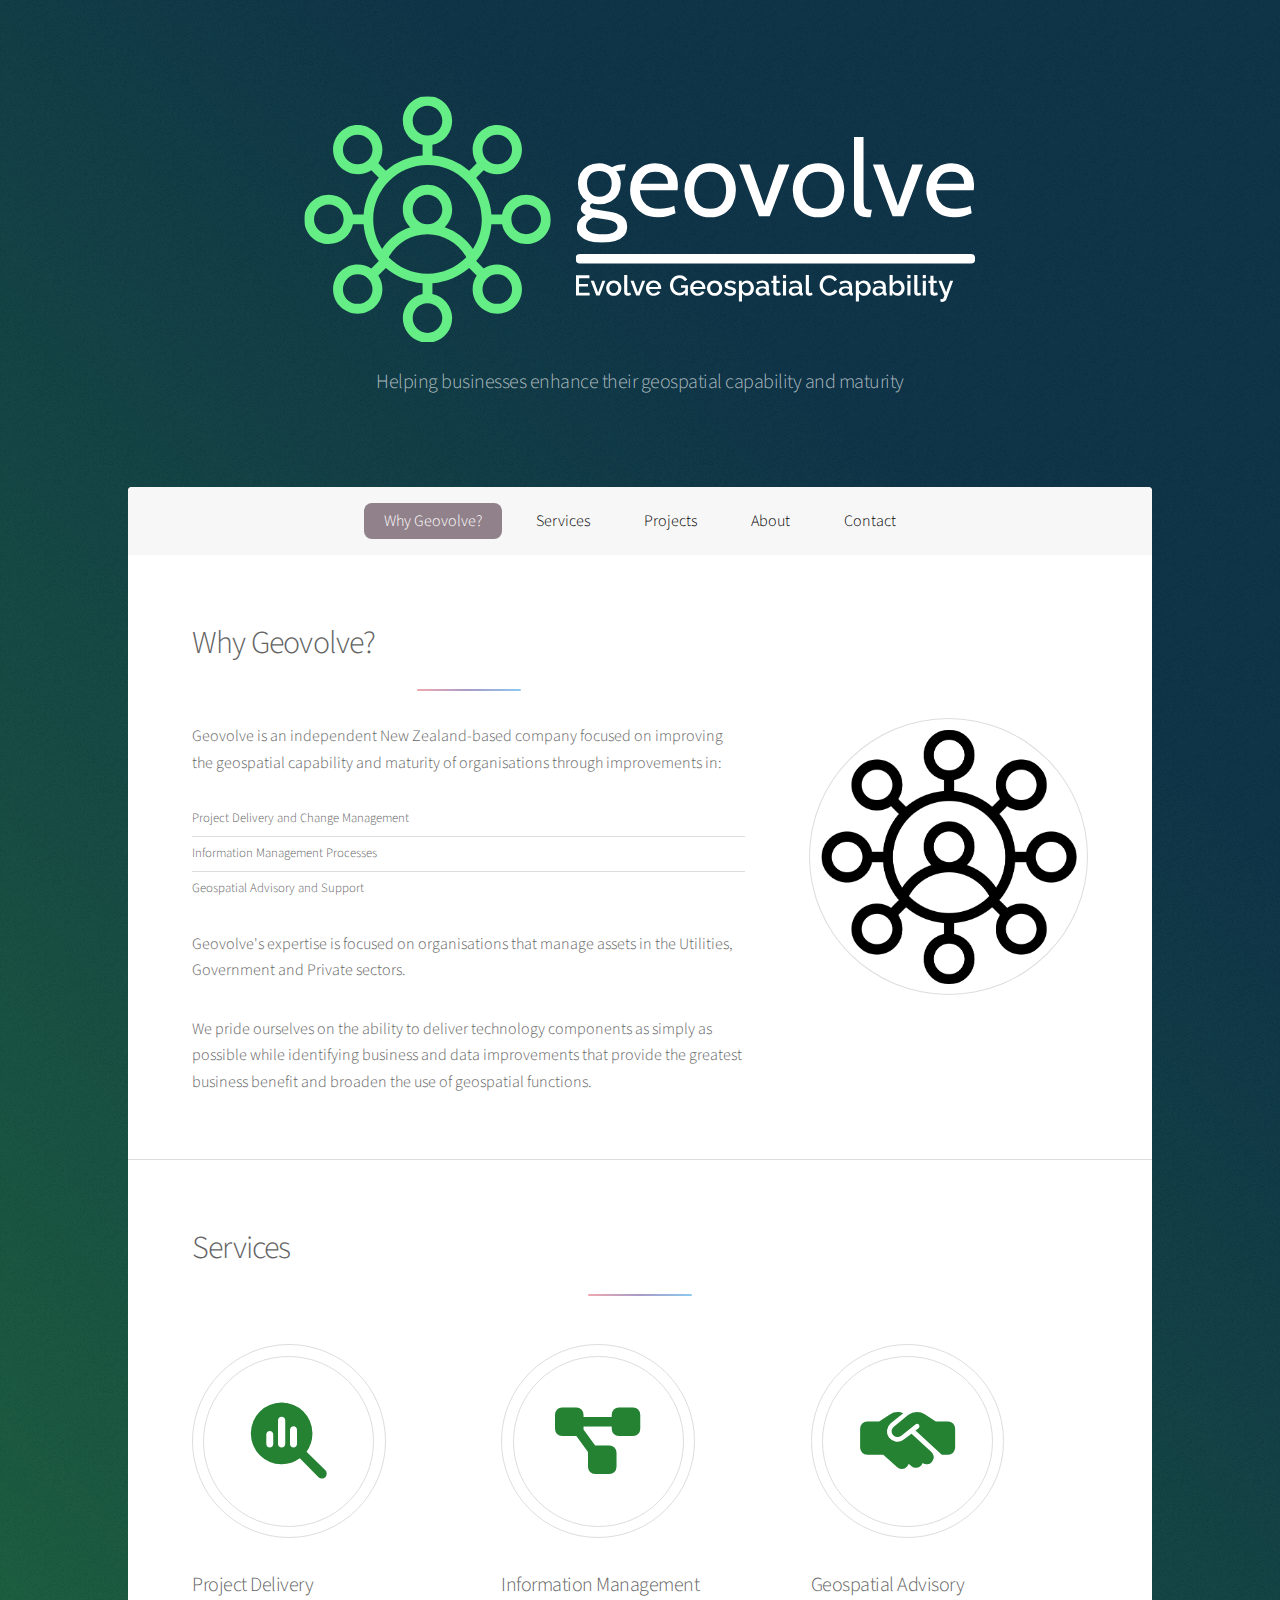
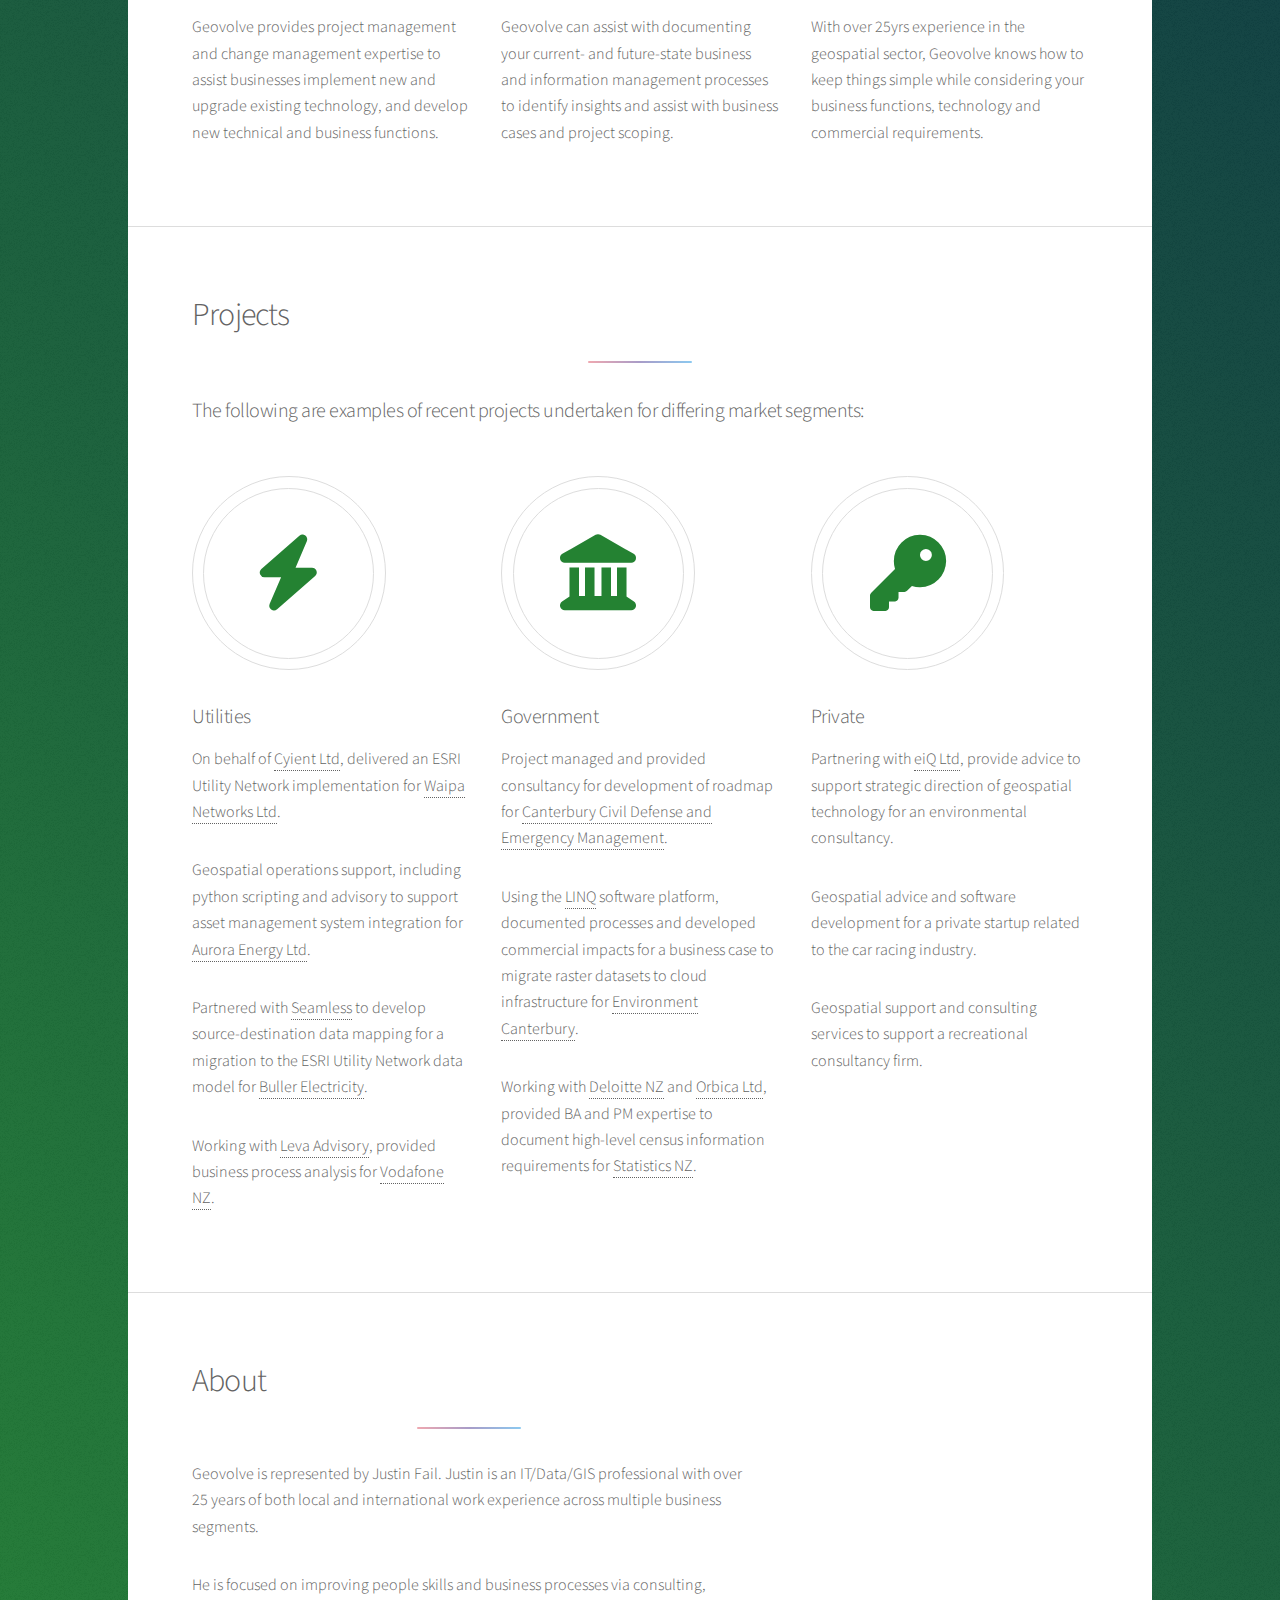
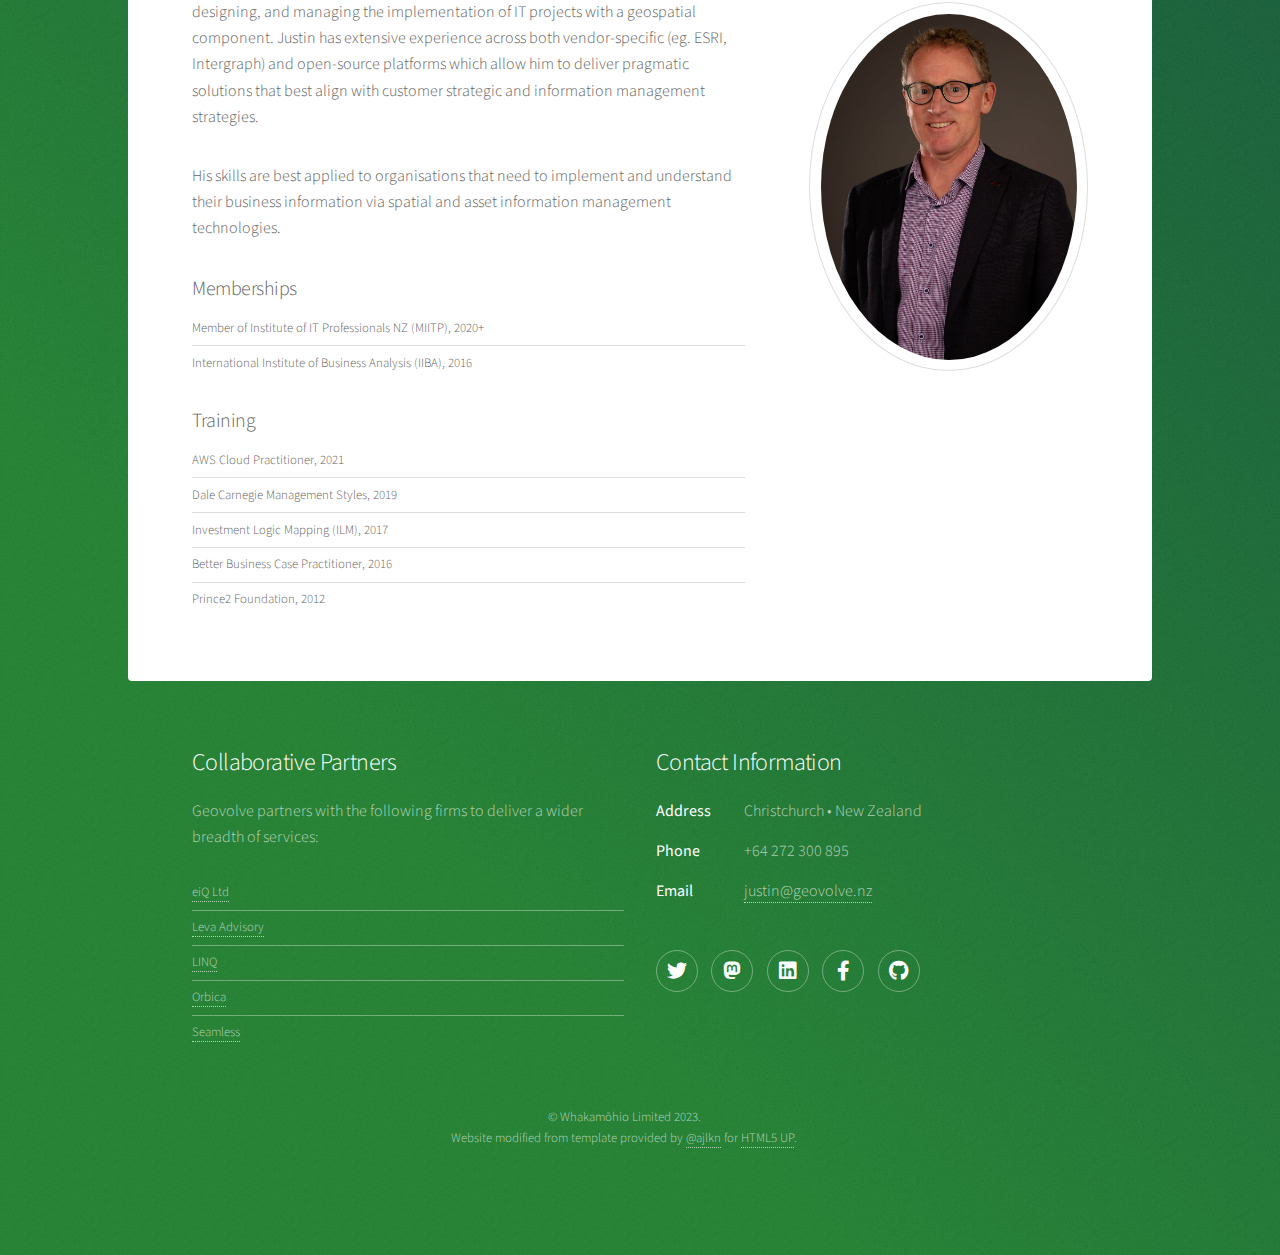
==== index.html @ 41e28480 "Renamed Business Proces to Information Management" ====
<!DOCTYPE HTML>
<!--
	Stellar by HTML5 UP
	html5up.net | @ajlkn
	Free for personal and commercial use under the CCA 3.0 license (html5up.net/license)
-->
<html lang="en-NZ">
	<head>
		<!-- Google tag (gtag.js) -->
		<script async src="https://www.googletagmanager.com/gtag/js?id=G-57KMWZH08R"></script>
		<script>
			window.dataLayer = window.dataLayer || [];
			function gtag(){dataLayer.push(arguments);}
			gtag('js', new Date());

			gtag('config', 'G-57KMWZH08R');
		</script>
		<title>Geovolve NZ: Helping businesses enhance geospatial capability</title>
		<meta charset="utf-8" />
		<!--<meta name="viewport" content="width=device-width, initial-scale=1, user-scalable=no" />-->
		<meta name="viewport" content="width=device-width, initial-scale=1" />
		<meta name="description" content="Helping businesses enhance their geospatial capability across Asia Pacific" />
		<meta name='robots' content='index, follow, max-image-preview:large, max-snippet:-1, max-video-preview:-1' />
		<link rel="canonical" href="https://geovolve.nz/" />
		<link rel="stylesheet" href="/assets/css/main.css" />
		<link rel="icon" sizes="32x32" href="/images/favicon.ico">
		<link rel="icon" type="image/png" sizes="32x32" href="/images/favicon-32x32.png">
		<link rel="icon" type="image/png" sizes="16x16" href="/images/favicon-16x16.png">
		<link rel="apple-touch-icon" sizes="120x120" href="/images/apple-touch-icon.png">
		<link rel="manifest" href="/images/site.webmanifest">
		<link rel="mask-icon" href="/images/safari-pinned-tab.svg" color="#5bbad5">
		<link rel="shortcut icon" href="/images/favicon.ico">
		<meta name="msapplication-TileColor" content="#da532c">
		<meta name="msapplication-config" content="images/browserconfig.xml">
		<meta name="theme-color" content="#ffffff">
		<noscript><link rel="stylesheet" href="/assets/css/noscript.css" /></noscript>
	</head>
	<body class="is-preload">

		<!-- Wrapper -->
			<div id="wrapper">

				<!-- Header -->
					<header id="header" class="alt">
						<span class="logo"><img src="images/geovolve-low-resolution-logo-color-on-transparent-background.svg" alt="Geovolve full Logo" /></span>
						<!--<h1>Geovolve</h1>
						<p>Evolve geospatial capability<br />
						built by <a href="https://twitter.com/ajlkn">@ajlkn</a> for <a href="https://html5up.net">HTML5 UP</a>.</p>
						-->
						<p>Helping businesses enhance their geospatial capability and maturity</p>
					</header>

				<!-- Nav -->
					<nav id="nav">
						<ul>
							<li><a href="#why" class="active">Why Geovolve?</a></li>
							<li><a href="#what">Services</a></li>
							<li><a href="#work">Projects</a></li>
							<li><a href="#about">About</a></li>
							<li><a href="#footer">Contact</a></li>
						</ul>
					</nav>

				<!-- Main -->
					<div id="main">

						<!-- Introduction -->
							<section id="why" class="main special">
								<div class="spotlight">
									<div class="content">
										<header class="major">
											<h2>Why Geovolve?</h2>
										</header>
										<p>Geovolve is an independent New Zealand-based company focused on improving the geospatial capability and maturity of organisations through improvements in:</p>
										<ul class="alt">
											<li>Project Delivery and Change Management</li>
											<li>Information Management Processes</li>
											<li>Geospatial Advisory and Support</li>
										</ul>
										<p>Geovolve's expertise is focused on organisations that manage assets in the Utilities, Government and Private sectors.</p>
										<p>We pride ourselves on the ability to deliver technology components as simply as possible while identifying business and data improvements that provide the greatest business benefit and broaden the use of geospatial functions.</p>
										<!--<ul class="actions">
											<li><a href="/generic.html" class="button">Learn More</a></li>
										</ul>-->
									</div>
									<span class="image"><img src="images/geovolve-high-resolution-logo-black-on-white-background-logo-only.png" alt="Geovolve logo image" /></span>
								</div>
							</section>

						<!-- Services -->
							<section id="what" class="main special">
								<header class="major">
									<h2>Services</h2>
								</header>
								<ul class="features">
									<li>
										<span class="icon solid major style6 fa-magnifying-glass-chart"></span>
										<h3>Project Delivery</h3>
										<p>Geovolve provides project management and change management expertise to assist businesses implement new and upgrade existing technology, and develop new technical and business functions.</p>
									</li>
									<li>
										<span class="icon solid major style6 fa-diagram-project"></span>
										<h3>Information Management</h3>
										<p>Geovolve can assist with documenting your current- and future-state business and information management processes to identify insights and assist with business cases and project scoping.</p>
									</li>
									<li>
										<span class="icon solid major style6 fa-handshake-simple"></span>
										<h3>Geospatial Advisory</h3>
										<p>With over 25yrs experience in the geospatial sector, Geovolve knows how to keep things simple while considering your business functions, technology and commercial requirements.</p>
									</li>
								</ul>
								<!--<footer class="major">
									<ul class="actions special">
										<li><a href="/generic.html" class="button">Learn More</a></li>
									</ul>
								</footer>-->
							</section>

						<!-- Projects -->
							<section id="work" class="main special">
								<header class="major">
									<h2>Projects</h2>
									<p>The following are examples of recent projects undertaken for differing market segments:</p>
								</header>
								<ul class="features">
									<li>
										<span class="icon solid major style6 fa-bolt"></span>
										<h3>Utilities</h3>
										<p>On behalf of <a href="https://www.cyient.com/">Cyient Ltd</a>, delivered an ESRI Utility Network implementation for <a href="https://waipanetworks.co.nz/">Waipa Networks Ltd</a>.</p>
										<p>Geospatial operations support, including python scripting and advisory to support asset management system integration for <a href="https://auroraenergy.co.nz/">Aurora Energy Ltd</a>.</p>
										<p>Partnered with <a href="https://www.seamlessdata.co.nz/">Seamless</a> to develop source-destination data mapping for a migration to the ESRI Utility Network data model for <a href="https://bullerelectricity.co.nz/">Buller Electricity</a>.</p>
										<p>Working with <a href="https://leva-advisory.co.nz/">Leva Advisory</a>, provided business process analysis for <a href="https://www.vodafone.co.nz/">Vodafone NZ</a>.</p>
									</li>
									<li>
										<span class="icon solid major style6 fa-landmark"></span>
										<h3>Government</h3>
										<p>Project managed and provided consultancy for development of roadmap for <a href="https://www.cdemcanterbury.govt.nz/">Canterbury Civil Defense and Emergency Management</a>.</p>
										<p>Using the <a href="https://www.linq.it/">LINQ</a> software platform, documented processes and developed commercial impacts for a business case to migrate raster datasets to cloud infrastructure for <a href="https://www.ecan.govt.nz/">Environment Canterbury</a>.</p>
										<p>Working with <a href="https://www2.deloitte.com/nz/en.html">Deloitte NZ</a> and <a href="https://orbica.world/">Orbica Ltd</a>, provided BA and PM expertise to document high-level census information requirements for <a href="https://www.stats.govt.nz/">Statistics NZ</a>.</p>
									</li>
									<li>
										<span class="icon solid major style6 fa-key"></span>
										<h3>Private</h3>
										<p>Partnering with <a href="https://www.eiq.co.nz/">eiQ Ltd</a>, provide advice to support strategic direction of geospatial technology for an environmental consultancy.</p>
										<p>Geospatial advice and software development for a private startup related to the car racing industry.</p>
										<p>Geospatial support and consulting services to support a recreational consultancy firm.</p>
									</li>
								</ul>
								<!--<footer class="major">
									<ul class="actions special">
										<li><a href="/generic.html" class="button">Learn More</a></li>
									</ul>
								</footer>-->
							</section>

						<!-- Get Started -->
							<section id="about" class="main special">
								<div class="spotlight">
									<div class="content">
										<header class="major">
											<h2>About</h2>
										</header>
										<p>Geovolve is represented by Justin Fail. Justin is an IT/Data/GIS professional with over 25 years of both local and international work experience across multiple business segments. </p>
										<p>He is focused on improving people skills and business processes via consulting, designing, and managing the implementation of IT projects with a geospatial component. Justin has extensive experience across both vendor-specific (eg. ESRI, Intergraph) and open-source platforms which allow him to deliver pragmatic solutions that best align with customer strategic and information management strategies.</p>
										<p>His skills are best applied to organisations that need to implement and understand their business information via spatial and asset information management technologies.</p>
										<h3>Memberships</h3>
										<ul class="alt">
											<li>Member of Institute of IT Professionals NZ (MIITP), 2020+</li>
											<li>International Institute of Business Analysis (IIBA), 2016</li>
										</ul>
										<h3>Training</h3>
										<ul class="alt">
											<li>AWS Cloud Practitioner, 2021</li>
											<li>Dale Carnegie Management Styles, 2019</li>
											<li>Investment Logic Mapping (ILM), 2017</li>
											<li>Better Business Case Practitioner, 2016</li>
											<li>Prince2 Foundation, 2012</li>
										</ul>
									</div>
									<span class="image"><img src="images/Justin Photo.jpg" alt="Justin Fail Photo" /></span>
								</div>
								<!--<footer class="major">
									<ul class="actions special">
										<li><a href="/generic.html" class="button primary">Get Started</a></li>
										<li><a href="/generic.html" class="button">Learn More</a></li>
									</ul>
								</footer>-->
							</section>

					</div>

				<!-- Footer -->
					<footer id="footer">
						<section>
							<h2>Collaborative Partners</h2>
							<p>Geovolve partners with the following firms to deliver a wider breadth of services:</p>
							<ul class="alt">
								<li><a href="https://www.eiq.co.nz/" target="_blank">eiQ Ltd</a></li>
								<li><a href="https://leva-advisory.co.nz/" target="_blank">Leva Advisory</a></li>
								<li><a href="https://www.linq.it/" target="_blank">LINQ</a></li>
								<li><a href="https://orbica.world/" target="_blank">Orbica</a></li>
								<li><a href="https://www.seamlessdata.co.nz/" target="_blank">Seamless</a></li>
							</ul>
							<!--<ul class="actions">
								<li><a href="generic.html" class="button">Learn More</a></li>
							</ul>-->
						</section>
						<section>
							<h2>Contact Information</h2>	
							<dl class="alt">
								<dt>Address</dt>
								<dd>Christchurch &bull; New Zealand</dd>
								<dt>Phone</dt>
								<dd>+64 272 300 895</dd>
								<dt>Email</dt>
								<dd><a href="mailto:justin@geovolve.nz">justin@geovolve.nz</a></dd>
							</dl>
							<ul class="icons">
								<li><a href="https://twitter.com/GeovolveNZ" class="icon brands fa-twitter alt"><span class="label">Twitter</span></a></li>
								<li><a href="https://mapstodon.space/@GeovolveNZ" class="icon brands fa-mastodon alt"><span class="label">Mastodon</span></a></li>
								<li><a href="https://www.linkedin.com/company/geovolve-nz/" class="icon brands fa-linkedin alt"><span class="label">LinkedIn</span></a></li>
								<li><a href="https://www.facebook.com/geovolvenz" class="icon brands fa-facebook-f alt"><span class="label">Facebook</span></a></li>
								<!--<li><a href="#" class="icon brands fa-instagram alt"><span class="label">Instagram</span></a></li>-->
								<li><a href="https://github.com/GeovolveNZ" class="icon brands fa-github alt"><span class="label">GitHub</span></a></li>
							</ul>
						</section>
						<p class="copyright">&copy; Whakamōhio Limited 2023. <br />Website modified from template provided by <a href="https://twitter.com/ajlkn">@ajlkn</a> for <a href="https://html5up.net">HTML5 UP</a>.</p>
					</footer>

			</div>

		<!-- Scripts -->
			<script src="assets/js/jquery.min.js"></script>
			<script src="assets/js/jquery.scrollex.min.js"></script>
			<script src="assets/js/jquery.scrolly.min.js"></script>
			<script src="assets/js/browser.min.js"></script>
			<script src="assets/js/breakpoints.min.js"></script>
			<script src="assets/js/util.js"></script>
			<script src="assets/js/main.js"></script>

	</body>
</html>
---- assets/css/main.css ----
@import url(fontawesome-all.min.css);
@import 'https://fonts.googleapis.com/css?family=Source+Sans+Pro:300,400';

/*
	Stellar by HTML5 UP
	html5up.net | @ajlkn
	Free for personal and commercial use under the CCA 3.0 license (html5up.net/license)
*/

html, body, div, span, applet, object,
iframe, h1, h2, h3, h4, h5, h6, p, blockquote,
pre, a, abbr, acronym, address, big, cite,
code, del, dfn, em, img, ins, kbd, q, s, samp,
small, strike, strong, sub, sup, tt, var, b,
u, i, center, dl, dt, dd, ol, ul, li, fieldset,
form, label, legend, table, caption, tbody,
tfoot, thead, tr, th, td, article, aside,
canvas, details, embed, figure, figcaption,
footer, header, hgroup, menu, nav, output, ruby,
section, summary, time, mark, audio, video {
	margin: 0;
	padding: 0;
	border: 0;
	font-size: 100%;
	font: inherit;
	vertical-align: baseline;}

article, aside, details, figcaption, figure,
footer, header, hgroup, menu, nav, section {
	display: block;}

body {
	line-height: 1;
}

ol, ul {
	list-style: none;
}

blockquote, q {
	quotes: none;
}

	blockquote:before, blockquote:after, q:before, q:after {
		content: '';
		content: none;
	}

table {
	border-collapse: collapse;
	border-spacing: 0;
}

body {
	-webkit-text-size-adjust: none;
}

mark {
	background-color: transparent;
	color: inherit;
}

input::-moz-focus-inner {
	border: 0;
	padding: 0;
}

input, select, textarea {
	-moz-appearance: none;
	-webkit-appearance: none;
	-ms-appearance: none;
	appearance: none;
}

/* Basic */

	@-ms-viewport {
		width: device-width;
	}

	body {
		-ms-overflow-style: scrollbar;
	}

	@media screen and (max-width: 480px) {

		html, body {
			min-width: 320px;
		}

	}

	html {
		box-sizing: border-box;
	}

	*, *:before, *:after {
		box-sizing: inherit;
	}

	body {
		background-color: #0A3042;
		background-image: url("images/overlay.png"), -moz-linear-gradient(45deg, #248232 15%, #0A3042 85%);
		background-image: url("images/overlay.png"), -webkit-linear-gradient(45deg, #248232 15%, #0A3042 85%);
		background-image: url("images/overlay.png"), -ms-linear-gradient(45deg, #248232 15%, #0A3042 85%);
		background-image: url("images/overlay.png"), linear-gradient(45deg, #248232 15%, #0A3042 85%);
	}

		body.is-preload *, body.is-preload *:before, body.is-preload *:after {
			-moz-animation: none !important;
			-webkit-animation: none !important;
			-ms-animation: none !important;
			animation: none !important;
			-moz-transition: none !important;
			-webkit-transition: none !important;
			-ms-transition: none !important;
			transition: none !important;
		}

/* Type */

	body {
		background-color: #0A3042;
		color: rgba(255, 255, 255, 0.65);
	}

	body, input, select, textarea {
		font-family: "Source Sans Pro", Helvetica, sans-serif;
		font-size: 17pt;
		font-weight: 300;
		line-height: 1.65;
	}

		@media screen and (max-width: 1680px) {

			body, input, select, textarea {
				font-size: 14pt;
			}

		}

		@media screen and (max-width: 1280px) {

			body, input, select, textarea {
				font-size: 12pt;
			}

		}

		@media screen and (max-width: 360px) {

			body, input, select, textarea {
				font-size: 11pt;
			}

		}

	a {
		-moz-transition: color 0.2s ease, border-bottom 0.2s ease;
		-webkit-transition: color 0.2s ease, border-bottom 0.2s ease;
		-ms-transition: color 0.2s ease, border-bottom 0.2s ease;
		transition: color 0.2s ease, border-bottom 0.2s ease;
		text-decoration: none;
		border-bottom: dotted 1px;
		color: inherit;
	}

		a:hover {
			border-bottom-color: transparent;
		}

	strong, b {
		font-weight: 400;
	}

	em, i {
		font-style: italic;
	}

	p {
		margin: 0 0 2em 0;
	}

		p.content {
			-moz-columns: 20em 2;
			-webkit-columns: 20em 2;
			-ms-columns: 20em 2;
			columns: 20em 2;
			-moz-column-gap: 2em;
			-webkit-column-gap: 2em;
			-ms-column-gap: 2em;
			column-gap: 2em;
			text-align: justify;
		}

	h1, h2, h3, h4, h5, h6 {
		font-weight: 300;
		line-height: 1.5;
		margin: 0 0 0.7em 0;
		letter-spacing: -0.025em;
	}

		h1 a, h2 a, h3 a, h4 a, h5 a, h6 a {
			color: inherit;
			text-decoration: none;
		}

	h1 {
		font-size: 2.5em;
		line-height: 1.2;
	}

	h2 {
		font-size: 1.5em;
	}

	h3 {
		font-size: 1.25em;
	}

	h4 {
		font-size: 1.1em;
	}

	h5 {
		font-size: 0.9em;
	}

	h6 {
		font-size: 0.7em;
	}

	@media screen and (max-width: 736px) {

		h1 {
			font-size: 2em;
		}

	}

	sub {
		font-size: 0.8em;
		position: relative;
		top: 0.5em;
	}

	sup {
		font-size: 0.8em;
		position: relative;
		top: -0.5em;
	}

	blockquote {
		border-left: solid 4px;
		font-style: italic;
		margin: 0 0 2em 0;
		padding: 0.5em 0 0.5em 2em;
	}

	code {
		border-radius: 8px;
		border: solid 1px;
		font-family: "Courier New", monospace;
		font-size: 0.9em;
		margin: 0 0.25em;
		padding: 0.25em 0.65em;
	}

	pre {
		-webkit-overflow-scrolling: touch;
		font-family: "Courier New", monospace;
		font-size: 0.9em;
		margin: 0 0 2em 0;
	}

		pre code {
			display: block;
			line-height: 1.75;
			padding: 1em 1.5em;
			overflow-x: auto;
		}

	hr {
		border: 0;
		border-bottom: solid 1px;
		margin: 2em 0;
	}

		hr.major {
			margin: 3em 0;
		}

	.align-left {
		text-align: left;
	}

	.align-center {
		text-align: center;
	}

	.align-right {
		text-align: right;
	}

	input, select, textarea {
		color: #ffffff;
	}

	a:hover {
		color: #ffffff;
	}

	strong, b {
		color: #ffffff;
	}

	h1, h2, h3, h4, h5, h6 {
		color: #ffffff;
	}

	blockquote {
		border-left-color: rgba(255, 255, 255, 0.35);
	}

	code {
		background: rgba(255, 255, 255, 0.075);
		border-color: rgba(255, 255, 255, 0.35);
	}

	hr {
		border-bottom-color: rgba(255, 255, 255, 0.35);
	}

/* Row */

	.row {
		display: flex;
		flex-wrap: wrap;
		box-sizing: border-box;
		align-items: stretch;
	}

		.row > * {
			box-sizing: border-box;
		}

		.row.gtr-uniform > * > :last-child {
			margin-bottom: 0;
		}

		.row.aln-left {
			justify-content: flex-start;
		}

		.row.aln-center {
			justify-content: center;
		}

		.row.aln-right {
			justify-content: flex-end;
		}

		.row.aln-top {
			align-items: flex-start;
		}

		.row.aln-middle {
			align-items: center;
		}

		.row.aln-bottom {
			align-items: flex-end;
		}

		.row > .imp {
			order: -1;
		}

		.row > .col-1 {
			width: 8.33333%;
		}

		.row > .off-1 {
			margin-left: 8.33333%;
		}

		.row > .col-2 {
			width: 16.66667%;
		}

		.row > .off-2 {
			margin-left: 16.66667%;
		}

		.row > .col-3 {
			width: 25%;
		}

		.row > .off-3 {
			margin-left: 25%;
		}

		.row > .col-4 {
			width: 33.33333%;
		}

		.row > .off-4 {
			margin-left: 33.33333%;
		}

		.row > .col-5 {
			width: 41.66667%;
		}

		.row > .off-5 {
			margin-left: 41.66667%;
		}

		.row > .col-6 {
			width: 50%;
		}

		.row > .off-6 {
			margin-left: 50%;
		}

		.row > .col-7 {
			width: 58.33333%;
		}

		.row > .off-7 {
			margin-left: 58.33333%;
		}

		.row > .col-8 {
			width: 66.66667%;
		}

		.row > .off-8 {
			margin-left: 66.66667%;
		}

		.row > .col-9 {
			width: 75%;
		}

		.row > .off-9 {
			margin-left: 75%;
		}

		.row > .col-10 {
			width: 83.33333%;
		}

		.row > .off-10 {
			margin-left: 83.33333%;
		}

		.row > .col-11 {
			width: 91.66667%;
		}

		.row > .off-11 {
			margin-left: 91.66667%;
		}

		.row > .col-12 {
			width: 100%;
		}

		.row > .off-12 {
			margin-left: 100%;
		}

		.row.gtr-0 {
			margin-top: 0;
			margin-left: 0em;
		}

			.row.gtr-0 > * {
				padding: 0 0 0 0em;
			}

			.row.gtr-0.gtr-uniform {
				margin-top: 0em;
			}

				.row.gtr-0.gtr-uniform > * {
					padding-top: 0em;
				}

		.row.gtr-25 {
			margin-top: 0;
			margin-left: -0.375em;
		}

			.row.gtr-25 > * {
				padding: 0 0 0 0.375em;
			}

			.row.gtr-25.gtr-uniform {
				margin-top: -0.375em;
			}

				.row.gtr-25.gtr-uniform > * {
					padding-top: 0.375em;
				}

		.row.gtr-50 {
			margin-top: 0;
			margin-left: -0.75em;
		}

			.row.gtr-50 > * {
				padding: 0 0 0 0.75em;
			}

			.row.gtr-50.gtr-uniform {
				margin-top: -0.75em;
			}

				.row.gtr-50.gtr-uniform > * {
					padding-top: 0.75em;
				}

		.row {
			margin-top: 0;
			margin-left: -1.5em;
		}

			.row > * {
				padding: 0 0 0 1.5em;
			}

			.row.gtr-uniform {
				margin-top: -1.5em;
			}

				.row.gtr-uniform > * {
					padding-top: 1.5em;
				}

		.row.gtr-150 {
			margin-top: 0;
			margin-left: -2.25em;
		}

			.row.gtr-150 > * {
				padding: 0 0 0 2.25em;
			}

			.row.gtr-150.gtr-uniform {
				margin-top: -2.25em;
			}

				.row.gtr-150.gtr-uniform > * {
					padding-top: 2.25em;
				}

		.row.gtr-200 {
			margin-top: 0;
			margin-left: -3em;
		}

			.row.gtr-200 > * {
				padding: 0 0 0 3em;
			}

			.row.gtr-200.gtr-uniform {
				margin-top: -3em;
			}

				.row.gtr-200.gtr-uniform > * {
					padding-top: 3em;
				}

		@media screen and (max-width: 1680px) {

			.row {
				display: flex;
				flex-wrap: wrap;
				box-sizing: border-box;
				align-items: stretch;
			}

				.row > * {
					box-sizing: border-box;
				}

				.row.gtr-uniform > * > :last-child {
					margin-bottom: 0;
				}

				.row.aln-left {
					justify-content: flex-start;
				}

				.row.aln-center {
					justify-content: center;
				}

				.row.aln-right {
					justify-content: flex-end;
				}

				.row.aln-top {
					align-items: flex-start;
				}

				.row.aln-middle {
					align-items: center;
				}

				.row.aln-bottom {
					align-items: flex-end;
				}

				.row > .imp-xlarge {
					order: -1;
				}

				.row > .col-1-xlarge {
					width: 8.33333%;
				}

				.row > .off-1-xlarge {
					margin-left: 8.33333%;
				}

				.row > .col-2-xlarge {
					width: 16.66667%;
				}

				.row > .off-2-xlarge {
					margin-left: 16.66667%;
				}

				.row > .col-3-xlarge {
					width: 25%;
				}

				.row > .off-3-xlarge {
					margin-left: 25%;
				}

				.row > .col-4-xlarge {
					width: 33.33333%;
				}

				.row > .off-4-xlarge {
					margin-left: 33.33333%;
				}

				.row > .col-5-xlarge {
					width: 41.66667%;
				}

				.row > .off-5-xlarge {
					margin-left: 41.66667%;
				}

				.row > .col-6-xlarge {
					width: 50%;
				}

				.row > .off-6-xlarge {
					margin-left: 50%;
				}

				.row > .col-7-xlarge {
					width: 58.33333%;
				}

				.row > .off-7-xlarge {
					margin-left: 58.33333%;
				}

				.row > .col-8-xlarge {
					width: 66.66667%;
				}

				.row > .off-8-xlarge {
					margin-left: 66.66667%;
				}

				.row > .col-9-xlarge {
					width: 75%;
				}

				.row > .off-9-xlarge {
					margin-left: 75%;
				}

				.row > .col-10-xlarge {
					width: 83.33333%;
				}

				.row > .off-10-xlarge {
					margin-left: 83.33333%;
				}

				.row > .col-11-xlarge {
					width: 91.66667%;
				}

				.row > .off-11-xlarge {
					margin-left: 91.66667%;
				}

				.row > .col-12-xlarge {
					width: 100%;
				}

				.row > .off-12-xlarge {
					margin-left: 100%;
				}

				.row.gtr-0 {
					margin-top: 0;
					margin-left: 0em;
				}

					.row.gtr-0 > * {
						padding: 0 0 0 0em;
					}

					.row.gtr-0.gtr-uniform {
						margin-top: 0em;
					}

						.row.gtr-0.gtr-uniform > * {
							padding-top: 0em;
						}

				.row.gtr-25 {
					margin-top: 0;
					margin-left: -0.375em;
				}

					.row.gtr-25 > * {
						padding: 0 0 0 0.375em;
					}

					.row.gtr-25.gtr-uniform {
						margin-top: -0.375em;
					}

						.row.gtr-25.gtr-uniform > * {
							padding-top: 0.375em;
						}

				.row.gtr-50 {
					margin-top: 0;
					margin-left: -0.75em;
				}

					.row.gtr-50 > * {
						padding: 0 0 0 0.75em;
					}

					.row.gtr-50.gtr-uniform {
						margin-top: -0.75em;
					}

						.row.gtr-50.gtr-uniform > * {
							padding-top: 0.75em;
						}

				.row {
					margin-top: 0;
					margin-left: -1.5em;
				}

					.row > * {
						padding: 0 0 0 1.5em;
					}

					.row.gtr-uniform {
						margin-top: -1.5em;
					}

						.row.gtr-uniform > * {
							padding-top: 1.5em;
						}

				.row.gtr-150 {
					margin-top: 0;
					margin-left: -2.25em;
				}

					.row.gtr-150 > * {
						padding: 0 0 0 2.25em;
					}

					.row.gtr-150.gtr-uniform {
						margin-top: -2.25em;
					}

						.row.gtr-150.gtr-uniform > * {
							padding-top: 2.25em;
						}

				.row.gtr-200 {
					margin-top: 0;
					margin-left: -3em;
				}

					.row.gtr-200 > * {
						padding: 0 0 0 3em;
					}

					.row.gtr-200.gtr-uniform {
						margin-top: -3em;
					}

						.row.gtr-200.gtr-uniform > * {
							padding-top: 3em;
						}

		}

		@media screen and (max-width: 1280px) {

			.row {
				display: flex;
				flex-wrap: wrap;
				box-sizing: border-box;
				align-items: stretch;
			}

				.row > * {
					box-sizing: border-box;
				}

				.row.gtr-uniform > * > :last-child {
					margin-bottom: 0;
				}

				.row.aln-left {
					justify-content: flex-start;
				}

				.row.aln-center {
					justify-content: center;
				}

				.row.aln-right {
					justify-content: flex-end;
				}

				.row.aln-top {
					align-items: flex-start;
				}

				.row.aln-middle {
					align-items: center;
				}

				.row.aln-bottom {
					align-items: flex-end;
				}

				.row > .imp-large {
					order: -1;
				}

				.row > .col-1-large {
					width: 8.33333%;
				}

				.row > .off-1-large {
					margin-left: 8.33333%;
				}

				.row > .col-2-large {
					width: 16.66667%;
				}

				.row > .off-2-large {
					margin-left: 16.66667%;
				}

				.row > .col-3-large {
					width: 25%;
				}

				.row > .off-3-large {
					margin-left: 25%;
				}

				.row > .col-4-large {
					width: 33.33333%;
				}

				.row > .off-4-large {
					margin-left: 33.33333%;
				}

				.row > .col-5-large {
					width: 41.66667%;
				}

				.row > .off-5-large {
					margin-left: 41.66667%;
				}

				.row > .col-6-large {
					width: 50%;
				}

				.row > .off-6-large {
					margin-left: 50%;
				}

				.row > .col-7-large {
					width: 58.33333%;
				}

				.row > .off-7-large {
					margin-left: 58.33333%;
				}

				.row > .col-8-large {
					width: 66.66667%;
				}

				.row > .off-8-large {
					margin-left: 66.66667%;
				}

				.row > .col-9-large {
					width: 75%;
				}

				.row > .off-9-large {
					margin-left: 75%;
				}

				.row > .col-10-large {
					width: 83.33333%;
				}

				.row > .off-10-large {
					margin-left: 83.33333%;
				}

				.row > .col-11-large {
					width: 91.66667%;
				}

				.row > .off-11-large {
					margin-left: 91.66667%;
				}

				.row > .col-12-large {
					width: 100%;
				}

				.row > .off-12-large {
					margin-left: 100%;
				}

				.row.gtr-0 {
					margin-top: 0;
					margin-left: 0em;
				}

					.row.gtr-0 > * {
						padding: 0 0 0 0em;
					}

					.row.gtr-0.gtr-uniform {
						margin-top: 0em;
					}

						.row.gtr-0.gtr-uniform > * {
							padding-top: 0em;
						}

				.row.gtr-25 {
					margin-top: 0;
					margin-left: -0.375em;
				}

					.row.gtr-25 > * {
						padding: 0 0 0 0.375em;
					}

					.row.gtr-25.gtr-uniform {
						margin-top: -0.375em;
					}

						.row.gtr-25.gtr-uniform > * {
							padding-top: 0.375em;
						}

				.row.gtr-50 {
					margin-top: 0;
					margin-left: -0.75em;
				}

					.row.gtr-50 > * {
						padding: 0 0 0 0.75em;
					}

					.row.gtr-50.gtr-uniform {
						margin-top: -0.75em;
					}

						.row.gtr-50.gtr-uniform > * {
							padding-top: 0.75em;
						}

				.row {
					margin-top: 0;
					margin-left: -1.5em;
				}

					.row > * {
						padding: 0 0 0 1.5em;
					}

					.row.gtr-uniform {
						margin-top: -1.5em;
					}

						.row.gtr-uniform > * {
							padding-top: 1.5em;
						}

				.row.gtr-150 {
					margin-top: 0;
					margin-left: -2.25em;
				}

					.row.gtr-150 > * {
						padding: 0 0 0 2.25em;
					}

					.row.gtr-150.gtr-uniform {
						margin-top: -2.25em;
					}

						.row.gtr-150.gtr-uniform > * {
							padding-top: 2.25em;
						}

				.row.gtr-200 {
					margin-top: 0;
					margin-left: -3em;
				}

					.row.gtr-200 > * {
						padding: 0 0 0 3em;
					}

					.row.gtr-200.gtr-uniform {
						margin-top: -3em;
					}

						.row.gtr-200.gtr-uniform > * {
							padding-top: 3em;
						}

		}

		@media screen and (max-width: 980px) {

			.row {
				display: flex;
				flex-wrap: wrap;
				box-sizing: border-box;
				align-items: stretch;
			}

				.row > * {
					box-sizing: border-box;
				}

				.row.gtr-uniform > * > :last-child {
					margin-bottom: 0;
				}

				.row.aln-left {
					justify-content: flex-start;
				}

				.row.aln-center {
					justify-content: center;
				}

				.row.aln-right {
					justify-content: flex-end;
				}

				.row.aln-top {
					align-items: flex-start;
				}

				.row.aln-middle {
					align-items: center;
				}

				.row.aln-bottom {
					align-items: flex-end;
				}

				.row > .imp-medium {
					order: -1;
				}

				.row > .col-1-medium {
					width: 8.33333%;
				}

				.row > .off-1-medium {
					margin-left: 8.33333%;
				}

				.row > .col-2-medium {
					width: 16.66667%;
				}

				.row > .off-2-medium {
					margin-left: 16.66667%;
				}

				.row > .col-3-medium {
					width: 25%;
				}

				.row > .off-3-medium {
					margin-left: 25%;
				}

				.row > .col-4-medium {
					width: 33.33333%;
				}

				.row > .off-4-medium {
					margin-left: 33.33333%;
				}

				.row > .col-5-medium {
					width: 41.66667%;
				}

				.row > .off-5-medium {
					margin-left: 41.66667%;
				}

				.row > .col-6-medium {
					width: 50%;
				}

				.row > .off-6-medium {
					margin-left: 50%;
				}

				.row > .col-7-medium {
					width: 58.33333%;
				}

				.row > .off-7-medium {
					margin-left: 58.33333%;
				}

				.row > .col-8-medium {
					width: 66.66667%;
				}

				.row > .off-8-medium {
					margin-left: 66.66667%;
				}

				.row > .col-9-medium {
					width: 75%;
				}

				.row > .off-9-medium {
					margin-left: 75%;
				}

				.row > .col-10-medium {
					width: 83.33333%;
				}

				.row > .off-10-medium {
					margin-left: 83.33333%;
				}

				.row > .col-11-medium {
					width: 91.66667%;
				}

				.row > .off-11-medium {
					margin-left: 91.66667%;
				}

				.row > .col-12-medium {
					width: 100%;
				}

				.row > .off-12-medium {
					margin-left: 100%;
				}

				.row.gtr-0 {
					margin-top: 0;
					margin-left: 0em;
				}

					.row.gtr-0 > * {
						padding: 0 0 0 0em;
					}

					.row.gtr-0.gtr-uniform {
						margin-top: 0em;
					}

						.row.gtr-0.gtr-uniform > * {
							padding-top: 0em;
						}

				.row.gtr-25 {
					margin-top: 0;
					margin-left: -0.375em;
				}

					.row.gtr-25 > * {
						padding: 0 0 0 0.375em;
					}

					.row.gtr-25.gtr-uniform {
						margin-top: -0.375em;
					}

						.row.gtr-25.gtr-uniform > * {
							padding-top: 0.375em;
						}

				.row.gtr-50 {
					margin-top: 0;
					margin-left: -0.75em;
				}

					.row.gtr-50 > * {
						padding: 0 0 0 0.75em;
					}

					.row.gtr-50.gtr-uniform {
						margin-top: -0.75em;
					}

						.row.gtr-50.gtr-uniform > * {
							padding-top: 0.75em;
						}

				.row {
					margin-top: 0;
					margin-left: -1.5em;
				}

					.row > * {
						padding: 0 0 0 1.5em;
					}

					.row.gtr-uniform {
						margin-top: -1.5em;
					}

						.row.gtr-uniform > * {
							padding-top: 1.5em;
						}

				.row.gtr-150 {
					margin-top: 0;
					margin-left: -2.25em;
				}

					.row.gtr-150 > * {
						padding: 0 0 0 2.25em;
					}

					.row.gtr-150.gtr-uniform {
						margin-top: -2.25em;
					}

						.row.gtr-150.gtr-uniform > * {
							padding-top: 2.25em;
						}

				.row.gtr-200 {
					margin-top: 0;
					margin-left: -3em;
				}

					.row.gtr-200 > * {
						padding: 0 0 0 3em;
					}

					.row.gtr-200.gtr-uniform {
						margin-top: -3em;
					}

						.row.gtr-200.gtr-uniform > * {
							padding-top: 3em;
						}

		}

		@media screen and (max-width: 736px) {

			.row {
				display: flex;
				flex-wrap: wrap;
				box-sizing: border-box;
				align-items: stretch;
			}

				.row > * {
					box-sizing: border-box;
				}

				.row.gtr-uniform > * > :last-child {
					margin-bottom: 0;
				}

				.row.aln-left {
					justify-content: flex-start;
				}

				.row.aln-center {
					justify-content: center;
				}

				.row.aln-right {
					justify-content: flex-end;
				}

				.row.aln-top {
					align-items: flex-start;
				}

				.row.aln-middle {
					align-items: center;
				}

				.row.aln-bottom {
					align-items: flex-end;
				}

				.row > .imp-small {
					order: -1;
				}

				.row > .col-1-small {
					width: 8.33333%;
				}

				.row > .off-1-small {
					margin-left: 8.33333%;
				}

				.row > .col-2-small {
					width: 16.66667%;
				}

				.row > .off-2-small {
					margin-left: 16.66667%;
				}

				.row > .col-3-small {
					width: 25%;
				}

				.row > .off-3-small {
					margin-left: 25%;
				}

				.row > .col-4-small {
					width: 33.33333%;
				}

				.row > .off-4-small {
					margin-left: 33.33333%;
				}

				.row > .col-5-small {
					width: 41.66667%;
				}

				.row > .off-5-small {
					margin-left: 41.66667%;
				}

				.row > .col-6-small {
					width: 50%;
				}

				.row > .off-6-small {
					margin-left: 50%;
				}

				.row > .col-7-small {
					width: 58.33333%;
				}

				.row > .off-7-small {
					margin-left: 58.33333%;
				}

				.row > .col-8-small {
					width: 66.66667%;
				}

				.row > .off-8-small {
					margin-left: 66.66667%;
				}

				.row > .col-9-small {
					width: 75%;
				}

				.row > .off-9-small {
					margin-left: 75%;
				}

				.row > .col-10-small {
					width: 83.33333%;
				}

				.row > .off-10-small {
					margin-left: 83.33333%;
				}

				.row > .col-11-small {
					width: 91.66667%;
				}

				.row > .off-11-small {
					margin-left: 91.66667%;
				}

				.row > .col-12-small {
					width: 100%;
				}

				.row > .off-12-small {
					margin-left: 100%;
				}

				.row.gtr-0 {
					margin-top: 0;
					margin-left: 0em;
				}

					.row.gtr-0 > * {
						padding: 0 0 0 0em;
					}

					.row.gtr-0.gtr-uniform {
						margin-top: 0em;
					}

						.row.gtr-0.gtr-uniform > * {
							padding-top: 0em;
						}

				.row.gtr-25 {
					margin-top: 0;
					margin-left: -0.25em;
				}

					.row.gtr-25 > * {
						padding: 0 0 0 0.25em;
					}

					.row.gtr-25.gtr-uniform {
						margin-top: -0.25em;
					}

						.row.gtr-25.gtr-uniform > * {
							padding-top: 0.25em;
						}

				.row.gtr-50 {
					margin-top: 0;
					margin-left: -0.5em;
				}

					.row.gtr-50 > * {
						padding: 0 0 0 0.5em;
					}

					.row.gtr-50.gtr-uniform {
						margin-top: -0.5em;
					}

						.row.gtr-50.gtr-uniform > * {
							padding-top: 0.5em;
						}

				.row {
					margin-top: 0;
					margin-left: -1em;
				}

					.row > * {
						padding: 0 0 0 1em;
					}

					.row.gtr-uniform {
						margin-top: -1em;
					}

						.row.gtr-uniform > * {
							padding-top: 1em;
						}

				.row.gtr-150 {
					margin-top: 0;
					margin-left: -1.5em;
				}

					.row.gtr-150 > * {
						padding: 0 0 0 1.5em;
					}

					.row.gtr-150.gtr-uniform {
						margin-top: -1.5em;
					}

						.row.gtr-150.gtr-uniform > * {
							padding-top: 1.5em;
						}

				.row.gtr-200 {
					margin-top: 0;
					margin-left: -2em;
				}

					.row.gtr-200 > * {
						padding: 0 0 0 2em;
					}

					.row.gtr-200.gtr-uniform {
						margin-top: -2em;
					}

						.row.gtr-200.gtr-uniform > * {
							padding-top: 2em;
						}

		}

		@media screen and (max-width: 480px) {

			.row {
				display: flex;
				flex-wrap: wrap;
				box-sizing: border-box;
				align-items: stretch;
			}

				.row > * {
					box-sizing: border-box;
				}

				.row.gtr-uniform > * > :last-child {
					margin-bottom: 0;
				}

				.row.aln-left {
					justify-content: flex-start;
				}

				.row.aln-center {
					justify-content: center;
				}

				.row.aln-right {
					justify-content: flex-end;
				}

				.row.aln-top {
					align-items: flex-start;
				}

				.row.aln-middle {
					align-items: center;
				}

				.row.aln-bottom {
					align-items: flex-end;
				}

				.row > .imp-xsmall {
					order: -1;
				}

				.row > .col-1-xsmall {
					width: 8.33333%;
				}

				.row > .off-1-xsmall {
					margin-left: 8.33333%;
				}

				.row > .col-2-xsmall {
					width: 16.66667%;
				}

				.row > .off-2-xsmall {
					margin-left: 16.66667%;
				}

				.row > .col-3-xsmall {
					width: 25%;
				}

				.row > .off-3-xsmall {
					margin-left: 25%;
				}

				.row > .col-4-xsmall {
					width: 33.33333%;
				}

				.row > .off-4-xsmall {
					margin-left: 33.33333%;
				}

				.row > .col-5-xsmall {
					width: 41.66667%;
				}

				.row > .off-5-xsmall {
					margin-left: 41.66667%;
				}

				.row > .col-6-xsmall {
					width: 50%;
				}

				.row > .off-6-xsmall {
					margin-left: 50%;
				}

				.row > .col-7-xsmall {
					width: 58.33333%;
				}

				.row > .off-7-xsmall {
					margin-left: 58.33333%;
				}

				.row > .col-8-xsmall {
					width: 66.66667%;
				}

				.row > .off-8-xsmall {
					margin-left: 66.66667%;
				}

				.row > .col-9-xsmall {
					width: 75%;
				}

				.row > .off-9-xsmall {
					margin-left: 75%;
				}

				.row > .col-10-xsmall {
					width: 83.33333%;
				}

				.row > .off-10-xsmall {
					margin-left: 83.33333%;
				}

				.row > .col-11-xsmall {
					width: 91.66667%;
				}

				.row > .off-11-xsmall {
					margin-left: 91.66667%;
				}

				.row > .col-12-xsmall {
					width: 100%;
				}

				.row > .off-12-xsmall {
					margin-left: 100%;
				}

				.row.gtr-0 {
					margin-top: 0;
					margin-left: 0em;
				}

					.row.gtr-0 > * {
						padding: 0 0 0 0em;
					}

					.row.gtr-0.gtr-uniform {
						margin-top: 0em;
					}

						.row.gtr-0.gtr-uniform > * {
							padding-top: 0em;
						}

				.row.gtr-25 {
					margin-top: 0;
					margin-left: -0.3125em;
				}

					.row.gtr-25 > * {
						padding: 0 0 0 0.3125em;
					}

					.row.gtr-25.gtr-uniform {
						margin-top: -0.3125em;
					}

						.row.gtr-25.gtr-uniform > * {
							padding-top: 0.3125em;
						}

				.row.gtr-50 {
					margin-top: 0;
					margin-left: -0.625em;
				}

					.row.gtr-50 > * {
						padding: 0 0 0 0.625em;
					}

					.row.gtr-50.gtr-uniform {
						margin-top: -0.625em;
					}

						.row.gtr-50.gtr-uniform > * {
							padding-top: 0.625em;
						}

				.row {
					margin-top: 0;
					margin-left: -1.25em;
				}

					.row > * {
						padding: 0 0 0 1.25em;
					}

					.row.gtr-uniform {
						margin-top: -1.25em;
					}

						.row.gtr-uniform > * {
							padding-top: 1.25em;
						}

				.row.gtr-150 {
					margin-top: 0;
					margin-left: -1.875em;
				}

					.row.gtr-150 > * {
						padding: 0 0 0 1.875em;
					}

					.row.gtr-150.gtr-uniform {
						margin-top: -1.875em;
					}

						.row.gtr-150.gtr-uniform > * {
							padding-top: 1.875em;
						}

				.row.gtr-200 {
					margin-top: 0;
					margin-left: -2.5em;
				}

					.row.gtr-200 > * {
						padding: 0 0 0 2.5em;
					}

					.row.gtr-200.gtr-uniform {
						margin-top: -2.5em;
					}

						.row.gtr-200.gtr-uniform > * {
							padding-top: 2.5em;
						}

		}

/* Box */

	.box {
		border-radius: 8px;
		border: solid;
		margin-bottom: 2em;
		padding: 1.5em;
	}

		.box > :last-child,
		.box > :last-child > :last-child,
		.box > :last-child > :last-child > :last-child {
			margin-bottom: 0;
		}

		.box.alt {
			border: 0;
			border-radius: 0;
			padding: 0;
		}

	.box {
		border-color: rgba(255, 255, 255, 0.35);
	}

/* Button */

	input[type="submit"],
	input[type="reset"],
	input[type="button"],
	button,
	.button {
		-moz-appearance: none;
		-webkit-appearance: none;
		-ms-appearance: none;
		appearance: none;
		-moz-transition: background-color 0.2s ease-in-out, color 0.2s ease-in-out;
		-webkit-transition: background-color 0.2s ease-in-out, color 0.2s ease-in-out;
		-ms-transition: background-color 0.2s ease-in-out, color 0.2s ease-in-out;
		transition: background-color 0.2s ease-in-out, color 0.2s ease-in-out;
		border-radius: 8px;
		border: 0;
		cursor: pointer;
		display: inline-block;
		font-weight: 300;
		height: 2.75em;
		line-height: 2.75em;
		min-width: 9.25em;
		padding: 0 1.5em;
		text-align: center;
		text-decoration: none;
		white-space: nowrap;
	}

		input[type="submit"].icon,
		input[type="reset"].icon,
		input[type="button"].icon,
		button.icon,
		.button.icon {
			padding-left: 1.35em;
		}

			input[type="submit"].icon:before,
			input[type="reset"].icon:before,
			input[type="button"].icon:before,
			button.icon:before,
			.button.icon:before {
				margin-right: 0.5em;
			}

		input[type="submit"].fit,
		input[type="reset"].fit,
		input[type="button"].fit,
		button.fit,
		.button.fit {
			width: 100%;
		}

		input[type="submit"].small,
		input[type="reset"].small,
		input[type="button"].small,
		button.small,
		.button.small {
			font-size: 0.8em;
		}

		input[type="submit"].large,
		input[type="reset"].large,
		input[type="button"].large,
		button.large,
		.button.large {
			font-size: 1.35em;
		}

		input[type="submit"].disabled, input[type="submit"]:disabled,
		input[type="reset"].disabled,
		input[type="reset"]:disabled,
		input[type="button"].disabled,
		input[type="button"]:disabled,
		button.disabled,
		button:disabled,
		.button.disabled,
		.button:disabled {
			pointer-events: none;
			opacity: 0.25;
		}

		@media screen and (max-width: 736px) {

			input[type="submit"],
			input[type="reset"],
			input[type="button"],
			button,
			.button {
				min-width: 0;
			}

		}

	input[type="submit"],
	input[type="reset"],
	input[type="button"],
	button,
	.button {
		background-color: transparent;
		box-shadow: inset 0 0 0 1px rgba(255, 255, 255, 0.35);
		color: #ffffff !important;
	}

		input[type="submit"]:hover,
		input[type="reset"]:hover,
		input[type="button"]:hover,
		button:hover,
		.button:hover {
			background-color: rgba(255, 255, 255, 0.075);
		}

		input[type="submit"]:active,
		input[type="reset"]:active,
		input[type="button"]:active,
		button:active,
		.button:active {
			background-color: rgba(255, 255, 255, 0.2);
		}

		input[type="submit"].icon:before,
		input[type="reset"].icon:before,
		input[type="button"].icon:before,
		button.icon:before,
		.button.icon:before {
			color: rgba(255, 255, 255, 0.5);
		}

		input[type="submit"].primary,
		input[type="reset"].primary,
		input[type="button"].primary,
		button.primary,
		.button.primary {
			background-color: #8cc9f0;
			color: #ffffff !important;
			box-shadow: none;
		}

			input[type="submit"].primary:hover,
			input[type="reset"].primary:hover,
			input[type="button"].primary:hover,
			button.primary:hover,
			.button.primary:hover {
				background-color: #9acff2;
			}

			input[type="submit"].primary:active,
			input[type="reset"].primary:active,
			input[type="button"].primary:active,
			button.primary:active,
			.button.primary:active {
				background-color: #7ec3ee;
			}

			input[type="submit"].primary.icon:before,
			input[type="reset"].primary.icon:before,
			input[type="button"].primary.icon:before,
			button.primary.icon:before,
			.button.primary.icon:before {
				color: #ffffff !important;
			}

/* Form */

	form {
		margin: 0 0 2em 0;
	}

	label {
		display: block;
		font-size: 0.9em;
		font-weight: 400;
		margin: 0 0 1em 0;
	}

	input[type="text"],
	input[type="password"],
	input[type="email"],
	select,
	textarea {
		-moz-appearance: none;
		-webkit-appearance: none;
		-ms-appearance: none;
		appearance: none;
		border-radius: 8px;
		border: solid 1px;
		color: inherit;
		display: block;
		outline: 0;
		padding: 0 1em;
		text-decoration: none;
		width: 100%;
	}

		input[type="text"]:invalid,
		input[type="password"]:invalid,
		input[type="email"]:invalid,
		select:invalid,
		textarea:invalid {
			box-shadow: none;
		}

	select {
		background-size: 1.25rem;
		background-repeat: no-repeat;
		background-position: calc(100% - 1rem) center;
		height: 2.75em;
		padding-right: 2.75em;
		text-overflow: ellipsis;
	}

		select:focus::-ms-value {
			background-color: transparent;
		}

		select::-ms-expand {
			display: none;
		}

	input[type="text"],
	input[type="password"],
	input[type="email"],
	select {
		height: 2.75em;
	}

	textarea {
		padding: 0.75em 1em;
	}

	input[type="checkbox"],
	input[type="radio"] {
		-moz-appearance: none;
		-webkit-appearance: none;
		-ms-appearance: none;
		appearance: none;
		display: block;
		float: left;
		margin-right: -2em;
		opacity: 0;
		width: 1em;
		z-index: -1;
	}

		input[type="checkbox"] + label,
		input[type="radio"] + label {
			text-decoration: none;
			cursor: pointer;
			display: inline-block;
			font-size: 1em;
			font-weight: 300;
			padding-left: 2.4em;
			padding-right: 0.75em;
			position: relative;
		}

			input[type="checkbox"] + label:before,
			input[type="radio"] + label:before {
				-moz-osx-font-smoothing: grayscale;
				-webkit-font-smoothing: antialiased;
				display: inline-block;
				font-style: normal;
				font-variant: normal;
				text-rendering: auto;
				line-height: 1;
				text-transform: none !important;
				font-family: 'Font Awesome 5 Free';
				font-weight: 900;
			}

			input[type="checkbox"] + label:before,
			input[type="radio"] + label:before {
				border-radius: 8px;
				border: solid 1px;
				content: '';
				display: inline-block;
				font-size: 0.8em;
				height: 2.0625em;
				left: 0;
				line-height: 2.0625em;
				position: absolute;
				text-align: center;
				top: 0;
				width: 2.0625em;
			}

		input[type="checkbox"]:checked + label:before,
		input[type="radio"]:checked + label:before {
			content: '\f00c';
		}

	input[type="checkbox"] + label:before {
		border-radius: 8px;
	}

	input[type="radio"] + label:before {
		border-radius: 100%;
	}

	::-webkit-input-placeholder {
		opacity: 1.0;
	}

	:-moz-placeholder {
		opacity: 1.0;
	}

	::-moz-placeholder {
		opacity: 1.0;
	}

	:-ms-input-placeholder {
		opacity: 1.0;
	}

	label {
		color: #ffffff;
	}

	input[type="text"],
	input[type="password"],
	input[type="email"],
	select,
	textarea {
		background-color: rgba(255, 255, 255, 0.075);
		border-color: rgba(255, 255, 255, 0.35);
	}

		input[type="text"]:focus,
		input[type="password"]:focus,
		input[type="email"]:focus,
		select:focus,
		textarea:focus {
			border-color: #8cc9f0;
			box-shadow: 0 0 0 1px #8cc9f0;
		}

	select {
		background-image: url("data:image/svg+xml;charset=utf8,%3Csvg xmlns='http://www.w3.org/2000/svg' width='40' height='40' preserveAspectRatio='none' viewBox='0 0 40 40'%3E%3Cpath d='M9.4,12.3l10.4,10.4l10.4-10.4c0.2-0.2,0.5-0.4,0.9-0.4c0.3,0,0.6,0.1,0.9,0.4l3.3,3.3c0.2,0.2,0.4,0.5,0.4,0.9 c0,0.4-0.1,0.6-0.4,0.9L20.7,31.9c-0.2,0.2-0.5,0.4-0.9,0.4c-0.3,0-0.6-0.1-0.9-0.4L4.3,17.3c-0.2-0.2-0.4-0.5-0.4-0.9 c0-0.4,0.1-0.6,0.4-0.9l3.3-3.3c0.2-0.2,0.5-0.4,0.9-0.4S9.1,12.1,9.4,12.3z' fill='rgba(255, 255, 255, 0.35)' /%3E%3C/svg%3E");
	}

		select option {
			color: #ffffff;
			background: #935d8c;
		}

	input[type="checkbox"] + label,
	input[type="radio"] + label {
		color: rgba(255, 255, 255, 0.65);
	}

		input[type="checkbox"] + label:before,
		input[type="radio"] + label:before {
			background: rgba(255, 255, 255, 0.075);
			border-color: rgba(255, 255, 255, 0.35);
		}

	input[type="checkbox"]:checked + label:before,
	input[type="radio"]:checked + label:before {
		background-color: #ffffff;
		border-color: #ffffff;
		color: #935d8c;
	}

	input[type="checkbox"]:focus + label:before,
	input[type="radio"]:focus + label:before {
		border-color: #8cc9f0;
		box-shadow: 0 0 0 1px #8cc9f0;
	}

	::-webkit-input-placeholder {
		color: rgba(255, 255, 255, 0.5) !important;
	}

	:-moz-placeholder {
		color: rgba(255, 255, 255, 0.5) !important;
	}

	::-moz-placeholder {
		color: rgba(255, 255, 255, 0.5) !important;
	}

	:-ms-input-placeholder {
		color: rgba(255, 255, 255, 0.5) !important;
	}

	.formerize-placeholder {
		color: rgba(255, 255, 255, 0.5) !important;
	}

/* Icon */

	.icon {
		text-decoration: none;
		-moz-transition: background-color 0.2s ease-in-out, color 0.2s ease-in-out;
		-webkit-transition: background-color 0.2s ease-in-out, color 0.2s ease-in-out;
		-ms-transition: background-color 0.2s ease-in-out, color 0.2s ease-in-out;
		transition: background-color 0.2s ease-in-out, color 0.2s ease-in-out;
		border-bottom: none;
		position: relative;
	}

		.icon:before {
			-moz-osx-font-smoothing: grayscale;
			-webkit-font-smoothing: antialiased;
			display: inline-block;
			font-style: normal;
			font-variant: normal;
			text-rendering: auto;
			line-height: 1;
			text-transform: none !important;
			font-family: 'Font Awesome 5 Free';
			font-weight: 400;
		}

		.icon > .label {
			display: none;
		}

		.icon:before {
			line-height: solid;
		}

		.icon.solid:before {
			font-weight: 900;
		}

		.icon.brands:before {
			font-family: 'Font Awesome 5 Brands';
		}

		.icon.major {
			border: solid 1px;
			display: inline-block;
			border-radius: 100%;
			padding: 0.65em;
			margin: 0 0 2em 0;
			cursor: default;
		}

			.icon.major:before {
				display: inline-block;
				font-size: 6.25rem;
				width: 2.25em;
				height: 2.25em;
				line-height: 2.2em;
				border-radius: 100%;
				border: solid 1px;
				text-align: center;
			}

		.icon.alt {
			display: inline-block;
			border: solid 1px;
			border-radius: 100%;
		}

			.icon.alt:before {
				display: block;
				font-size: 1.25em;
				width: 2em;
				height: 2em;
				text-align: center;
				line-height: 2em;
			}

		.icon.style1 {
			color: #efa8b0;
		}

		.icon.style2 {
			color: #c79cc8;
		}

		.icon.style3 {
			color: #a89cc8;
		}

		.icon.style4 {
			color: #9bb2e1;
		}

		.icon.style5 {
			color: #8cc9f0;
		}

		.icon.style6 {
			color: #248232;
		}

		@media screen and (max-width: 1680px) {

			.icon.major:before {
				font-size: 5.5rem;
			}

		}

		@media screen and (max-width: 1280px) {

			.icon.major:before {
				font-size: 4.75rem;
			}

		}

		@media screen and (max-width: 736px) {

			.icon.major {
				margin: 0 0 1.5em 0;
				padding: 0.35em;
			}

				.icon.major:before {
					font-size: 3.5rem;
				}

		}

	.icon.major {
		border-color: rgba(255, 255, 255, 0.35);
	}

		.icon.major:before {
			border-color: rgba(255, 255, 255, 0.35);
		}

	.icon.alt {
		border-color: rgba(255, 255, 255, 0.35);
		color: #ffffff;
	}

		.icon.alt:hover {
			background-color: rgba(255, 255, 255, 0.075);
		}

		.icon.alt:active {
			background-color: rgba(255, 255, 255, 0.2);
		}

/* Image */

	.image {
		border-radius: 8px;
		border: 0;
		display: inline-block;
		position: relative;
	}

		.image img {
			border-radius: 8px;
			display: block;
		}

		.image.left, .image.right {
			max-width: 40%;
		}

			.image.left img, .image.right img {
				width: 100%;
			}

		.image.left {
			float: left;
			margin: 0 1.5em 1em 0;
			top: 0.25em;
		}

		.image.right {
			float: right;
			margin: 0 0 1em 1.5em;
			top: 0.25em;
		}

		.image.fit {
			display: block;
			margin: 0 0 2em 0;
			width: 100%;
		}

			.image.fit img {
				width: 100%;
			}

		.image.main {
			display: block;
			margin: 0 0 3em 0;
			width: 100%;
		}

			.image.main img {
				width: 100%;
			}

/* List */

	ol {
		list-style: decimal;
		margin: 0 0 2em 0;
		padding-left: 1.25em;
	}

		ol li {
			padding-left: 0.25em;
		}

	ul {
		list-style: disc;
		margin: 0 0 2em 0;
		padding-left: 1em;
	}

		ul li {
			padding-left: 0.5em;
		}

		ul.alt {
			list-style: none;
			padding-left: 0;
			font-size: 0.8em;
		}

			ul.alt li {
				border-top: solid 1px;
				padding: 0.5em 0;
			}

				ul.alt li:first-child {
					border-top: 0;
					padding-top: 0;
				}

	dl {
		margin: 0 0 2em 0;
	}

		dl dt {
			display: block;
			font-weight: 400;
			margin: 0 0 1em 0;
		}

		dl dd {
			margin-left: 2em;
		}

		dl.alt dt {
			display: block;
			width: 3em;
			margin: 0;
			clear: left;
			float: left;
		}

		dl.alt dd {
			margin: 0 0 0.85em 5.5em;
		}

		dl.alt:after {
			content: '';
			display: block;
			clear: both;
		}

	ul.alt li {
		border-top-color: rgba(255, 255, 255, 0.35);
	}

	dl dt {
		color: #ffffff;
	}

/* Actions */

	ul.actions {
		display: -moz-flex;
		display: -webkit-flex;
		display: -ms-flex;
		display: flex;
		cursor: default;
		list-style: none;
		margin-left: -1em;
		padding-left: 0;
	}

		ul.actions li {
			padding: 0 0 0 1em;
			vertical-align: middle;
		}

		ul.actions.special {
			-moz-justify-content: center;
			-webkit-justify-content: center;
			-ms-justify-content: center;
			justify-content: center;
			width: 100%;
			margin-left: 0;
		}

			ul.actions.special li:first-child {
				padding-left: 0;
			}

		ul.actions.stacked {
			-moz-flex-direction: column;
			-webkit-flex-direction: column;
			-ms-flex-direction: column;
			flex-direction: column;
			margin-left: 0;
		}

			ul.actions.stacked li {
				padding: 1.3em 0 0 0;
			}

				ul.actions.stacked li:first-child {
					padding-top: 0;
				}

		ul.actions.fit {
			width: calc(100% + 1em);
		}

			ul.actions.fit li {
				-moz-flex-grow: 1;
				-webkit-flex-grow: 1;
				-ms-flex-grow: 1;
				flex-grow: 1;
				-moz-flex-shrink: 1;
				-webkit-flex-shrink: 1;
				-ms-flex-shrink: 1;
				flex-shrink: 1;
				width: 100%;
			}

				ul.actions.fit li > * {
					width: 100%;
				}

			ul.actions.fit.stacked {
				width: 100%;
			}

		@media screen and (max-width: 480px) {

			ul.actions:not(.fixed) {
				-moz-flex-direction: column;
				-webkit-flex-direction: column;
				-ms-flex-direction: column;
				flex-direction: column;
				margin-left: 0;
				width: 100% !important;
			}

				ul.actions:not(.fixed) li {
					-moz-flex-grow: 1;
					-webkit-flex-grow: 1;
					-ms-flex-grow: 1;
					flex-grow: 1;
					-moz-flex-shrink: 1;
					-webkit-flex-shrink: 1;
					-ms-flex-shrink: 1;
					flex-shrink: 1;
					padding: 1em 0 0 0;
					text-align: center;
					width: 100%;
				}

					ul.actions:not(.fixed) li > * {
						width: 100%;
					}

					ul.actions:not(.fixed) li:first-child {
						padding-top: 0;
					}

					ul.actions:not(.fixed) li input[type="submit"],
					ul.actions:not(.fixed) li input[type="reset"],
					ul.actions:not(.fixed) li input[type="button"],
					ul.actions:not(.fixed) li button,
					ul.actions:not(.fixed) li .button {
						width: 100%;
					}

						ul.actions:not(.fixed) li input[type="submit"].icon:before,
						ul.actions:not(.fixed) li input[type="reset"].icon:before,
						ul.actions:not(.fixed) li input[type="button"].icon:before,
						ul.actions:not(.fixed) li button.icon:before,
						ul.actions:not(.fixed) li .button.icon:before {
							margin-left: -0.5rem;
						}

		}

/* Icons */

	ul.icons {
		cursor: default;
		list-style: none;
		padding-left: 0;
	}

		ul.icons li {
			display: inline-block;
			padding: 0 0.65em 0 0;
		}

			ul.icons li:last-child {
				padding-right: 0 !important;
			}

/* Section/Article */

	section.special, article.special {
		text-align: left;
	}

	@media screen and (max-width: 480px) {

		section.special, article.special {
			text-align: center;
		}

	}

	header.major {
		margin-bottom: 3em;
	}

		header.major h2 {
			font-size: 2em;
		}

			header.major h2:after {
				display: block;
				content: '';
				width: 3.25em;
				height: 2px;
				margin: 0.7em 0 1em 0;
				border-radius: 2px;
			}

				section.special header.major h2:after, article.special header.major h2:after {
					margin-left: auto;
					margin-right: auto;
				}

		header.major p {
			font-size: 1.25em;
			letter-spacing: -0.025em;
		}

		header.major.special {
			text-align: center;
		}

			header.major.special h2:after {
				margin-left: auto;
				margin-right: auto;
			}

	footer.major {
		margin-top: 3em;
	}

	@media screen and (max-width: 736px) {

		header.major {
			margin-bottom: 0;
		}

			header.major h2 {
				font-size: 1.5em;
			}

			header.major p {
				font-size: 1em;
				letter-spacing: 0;
			}

				header.major p br {
					display: none;
				}

		footer.major {
			margin-top: 0;
		}

	}

	header.major h2:after {
		background-color: rgba(255, 255, 255, 0.35);
	}

/* Table */

	.table-wrapper {
		-webkit-overflow-scrolling: touch;
		overflow-x: auto;
	}

	table {
		margin: 0 0 2em 0;
		width: 100%;
	}

		table tbody tr {
			border: solid 1px;
			border-left: 0;
			border-right: 0;
		}

		table td {
			padding: 0.75em 0.75em;
		}

		table th {
			font-size: 0.9em;
			font-weight: 400;
			padding: 0 0.75em 0.75em 0.75em;
			text-align: left;
		}

		table thead {
			border-bottom: solid 2px;
		}

		table tfoot {
			border-top: solid 2px;
		}

		table.alt {
			border-collapse: separate;
		}

			table.alt tbody tr td {
				border: solid 1px;
				border-left-width: 0;
				border-top-width: 0;
			}

				table.alt tbody tr td:first-child {
					border-left-width: 1px;
				}

			table.alt tbody tr:first-child td {
				border-top-width: 1px;
			}

			table.alt thead {
				border-bottom: 0;
			}

			table.alt tfoot {
				border-top: 0;
			}

	table tbody tr {
		border-color: rgba(255, 255, 255, 0.35);
	}

		table tbody tr:nth-child(2n + 1) {
			background-color: rgba(255, 255, 255, 0.075);
		}

	table th {
		color: #ffffff;
	}

	table thead {
		border-bottom-color: rgba(255, 255, 255, 0.35);
	}

	table tfoot {
		border-top-color: rgba(255, 255, 255, 0.35);
	}

	table.alt tbody tr td {
		border-color: rgba(255, 255, 255, 0.35);
	}

/* Features */

	.features {
		display: -moz-flex;
		display: -webkit-flex;
		display: -ms-flex;
		display: flex;
		-moz-flex-wrap: wrap;
		-webkit-flex-wrap: wrap;
		-ms-flex-wrap: wrap;
		flex-wrap: wrap;
		-moz-justify-content: center;
		-webkit-justify-content: center;
		-ms-justify-content: center;
		justify-content: center;
		width: calc(100% + 2em);
		margin: 0 0 3em -2em;
		padding: 0;
		list-style: none;
	}

		.features li {
			width: calc(33.33333% - 2em);
			margin-left: 2em;
			margin-top: 3em;
			padding: 0;
		}

			.features li:nth-child(1), .features li:nth-child(2), .features li:nth-child(3) {
				margin-top: 0;
			}

			.features li > :last-child {
				margin-bottom: 0;
			}

			.features li span {
				text-align:center;
			}

		@media screen and (max-width: 980px) {

			.features li {
				width: calc(40% - 2em);
			}

				.features li:nth-child(3) {
					margin-top: 3em;
				}

		}

		@media screen and (max-width: 736px) {

			.features {
				width: 100%;
				margin: 0 0 2em 0;
			}

				.features li {
					width: 100%;
					margin-left: 0;
					margin-top: 2em;
				}

					.features li:nth-child(2), .features li:nth-child(3) {
						margin-top: 2em;
					}

		}

/* Spotlight */

	.spotlight {
		display: -moz-flex;
		display: -webkit-flex;
		display: -ms-flex;
		display: flex;
		-moz-align-items: center;
		-webkit-align-items: center;
		-ms-align-items: center;
		align-items: center;
		margin: 0 0 2em 0;
	}

		.spotlight .content {
			-moz-flex: 1;
			-webkit-flex: 1;
			-ms-flex: 1;
			flex: 1;
		}

			.spotlight .content > :last-child {
				margin-bottom: 0;
			}

			.spotlight .content header.major {
				margin: 0 0 2em 0;
			}

		.spotlight .image {
			display: inline-block;
			margin-left: 4em;
			padding: 0.65em;
			border-radius: 100%;
			border: solid 1px;
		}

			.spotlight .image img {
				display: block;
				border-radius: 100%;
				width: 16em;
			}

		@media screen and (max-width: 980px) {

			.spotlight {
				-moz-flex-direction: column-reverse;
				-webkit-flex-direction: column-reverse;
				-ms-flex-direction: column-reverse;
				flex-direction: column-reverse;
				text-align: center;
			}

				.spotlight .content {
					-moz-flex: 0 1 auto;
					-webkit-flex: 0 1 auto;
					-ms-flex: 0 1 auto;
					flex: 0 1 auto;
					width: 100%;
				}

					.spotlight .content header.major h2:after {
						margin-left: auto;
						margin-right: auto;
					}

					.spotlight .content .actions {
						-moz-justify-content: center;
						-webkit-justify-content: center;
						-ms-justify-content: center;
						justify-content: center;
						width: calc(100% + 1em);
					}

				.spotlight .image {
					-moz-flex: 0 1 auto;
					-webkit-flex: 0 1 auto;
					-ms-flex: 0 1 auto;
					flex: 0 1 auto;
					margin-left: 0;
					margin-bottom: 2em;
				}

		}

		@media screen and (max-width: 736px) {

			.spotlight .image {
				padding: 0.35em;
			}

				.spotlight .image img {
					width: 12em;
				}

		}

	.spotlight .image {
		border-color: rgba(255, 255, 255, 0.35);
	}

/* Header */

	#header {
		padding: 5em 5em 1em 5em ;
		text-align: center;
	}

		#header h1 {
			margin: 0 0 0.25em 0;
		}

		#header p {
			font-size: 1.25em;
			letter-spacing: -0.025em;
		}

		#header.alt {
			padding: 7em 5em 4em 5em ;
		}

			#header.alt h1 {
				font-size: 3.25em;
			}

			#header.alt > * {
				-moz-transition: opacity 3s ease;
				-webkit-transition: opacity 3s ease;
				-ms-transition: opacity 3s ease;
				transition: opacity 3s ease;
				-moz-transition-delay: 0.5s;
				-webkit-transition-delay: 0.5s;
				-ms-transition-delay: 0.5s;
				transition-delay: 0.5s;
				opacity: 1;
			}

			#header.alt .logo {
				/*-moz-transition: opacity 1.25s ease, -moz-transform 0.5s ease;
				-webkit-transition: opacity 1.25s ease, -webkit-transform 0.5s ease;
				-ms-transition: opacity 1.25s ease, -ms-transform 0.5s ease;
				transition: opacity 1.25s ease, transform 0.5s ease;
				-moz-transition-delay: 0s;
				-webkit-transition-delay: 0s;
				-ms-transition-delay: 0s;
				transition-delay: 0s;*/
				display: block;
				margin: 0 0 1.5em 0;
			}

				#header.alt .logo img {
					display: block;
					margin: 0 auto;
					max-width: 75%;
				}

		@media screen and (max-width: 1280px) {

			#header {
				padding: 4em 4em 0.1em 4em ;
			}

				#header.alt {
					padding: 6em 4em 3em 4em ;
				}

		}

		@media screen and (max-width: 980px) {

			#header {
				padding: 4em 3em 0.1em 3em ;
			}

				#header.alt {
					padding: 5em 3em 2em 3em ;
				}

		}

		@media screen and (max-width: 736px) {

			#header {
				padding: 3em 2em 0.1em 2em ;
			}

				#header p {
					font-size: 1em;
					letter-spacing: 0;
				}

					#header p br {
						display: none;
					}

				#header.alt {
					padding: 4em 2em 1em 2em ;
				}

					#header.alt h1 {
						font-size: 2.5em;
					}

		}

		@media screen and (max-width: 480px) {

			#header {
				padding: 3em 1.5em 0.1em 1.5em ;
			}

				#header.alt {
					padding: 4em 1.5em 1em 1.5em ;
				}

		}

		@media screen and (max-width: 360px) {

			#header {
				padding: 2.5em 1em 0.1em 1em ;
			}

				#header.alt {
					padding: 3.5em 1em 0.5em 1em ;
				}

		}

		body.is-preload #header.alt > * {
			opacity: 0;
		}

		body.is-preload #header.alt .logo {
			-moz-transform: scale(0.8) rotate(-30deg);
			-webkit-transform: scale(0.8) rotate(-30deg);
			-ms-transform: scale(0.8) rotate(-30deg);
			transform: scale(0.8) rotate(-30deg);
		}

/* Nav */

	#nav {
		-moz-transition: background-color 0.2s ease, border-top-left-radius 0.2s ease, border-top-right-radius 0.2s ease, padding 0.2s ease;
		-webkit-transition: background-color 0.2s ease, border-top-left-radius 0.2s ease, border-top-right-radius 0.2s ease, padding 0.2s ease;
		-ms-transition: background-color 0.2s ease, border-top-left-radius 0.2s ease, border-top-right-radius 0.2s ease, padding 0.2s ease;
		transition: background-color 0.2s ease, border-top-left-radius 0.2s ease, border-top-right-radius 0.2s ease, padding 0.2s ease;
		background-color: #f7f7f7;
		color: #000000;
		position: absolute;
		width: 64em;
		max-width: calc(100% - 4em);
		padding: 1em;
		background-color: #f7f7f7;
		border-top-left-radius: 0.25em;
		border-top-right-radius: 0.25em;
		cursor: default;
		text-align: center;
	}

		#nav input, #nav select, #nav textarea {
			color: #f7f7f7;
		}

		#nav a:hover {
			color: #f7f7f7;
		}

		#nav strong, #nav b {
			color: #f7f7f7;
		}

		#nav h1, #nav h2, #nav h3, #nav h4, #nav h5, #nav h6 {
			color: #f7f7f7;
		}

		#nav blockquote {
			border-left-color: #dddddd;
		}

		#nav code {
			background: rgba(222, 222, 222, 0.25);
			border-color: #dddddd;
		}

		#nav hr {
			border-bottom-color: #dddddd;
		}

		#nav + #main {
			padding-top: 4.25em;
		}

		#nav ul {
			margin: 0;
			padding: 0;
			list-style: none;
		}

			#nav ul li {
				-moz-transition: margin 0.2s ease;
				-webkit-transition: margin 0.2s ease;
				-ms-transition: margin 0.2s ease;
				transition: margin 0.2s ease;
				display: inline-block;
				margin: 0 0.35em;
				padding: 0;
				vertical-align: middle;
			}

				#nav ul li a {
					-moz-transition: font-size 0.2s ease;
					-webkit-transition: font-size 0.2s ease;
					-ms-transition: font-size 0.2s ease;
					transition: font-size 0.2s ease;
					display: inline-block;
					height: 2.25em;
					line-height: 2.25em;
					padding: 0 1.25em;
					border: 0;
					border-radius: 8px;
					box-shadow: inset 0 0 0 1px transparent;
				}

					#nav ul li a:hover {
						/*background-color: rgba(222, 222, 222, 0.25);*/
						background-color: #91818A;
					}

					#nav ul li a.active {
						color: #ffffff;
						background-color: #91818A;
						box-shadow: none;
					}

		#nav.alt {
			position: fixed;
			top: 0;
			padding: 0.5em 1em;
			/*ackground-color: rgba(247, 247, 247, 0.95);*/
			background-color: #f7f7f7;
			border-top-left-radius: 0;
			border-top-right-radius: 0;
			z-index: 10000;
		}

			#nav.alt ul li {
				margin: 0 0.175em;
			}

				#nav.alt ul li a {
					font-size: 0.9em;
				}

		@media screen and (max-width: 736px) {

			#nav {
				display: none;
			}

				#nav + #main {
					padding-top: 0;
				}

		}

/* Main */

	#main {
		background-color: #ffffff;
		color: #636363;
		border-radius: 0.25em;
	}

		#main input, #main select, #main textarea {
			color: #636363;
		}

		#main a:hover {
			color: #636363;
		}

		#main strong, #main b {
			color: #636363;
		}

		#main h1, #main h2, #main h3, #main h4, #main h5, #main h6 {
			color: #636363;
		}

		#main blockquote {
			border-left-color: #dddddd;
		}

		#main code {
			background: rgba(222, 222, 222, 0.25);
			border-color: #dddddd;
		}

		#main hr {
			border-bottom-color: #dddddd;
		}

		#main .box {
			border-color: #dddddd;
		}

		#main input[type="submit"],
		#main input[type="reset"],
		#main input[type="button"],
		#main button,
		#main .button {
			background-color: transparent;
			box-shadow: inset 0 0 0 1px #dddddd;
			color: #636363 !important;
		}

			#main input[type="submit"]:hover,
			#main input[type="reset"]:hover,
			#main input[type="button"]:hover,
			#main button:hover,
			#main .button:hover {
				background-color: rgba(222, 222, 222, 0.25);
			}

			#main input[type="submit"]:active,
			#main input[type="reset"]:active,
			#main input[type="button"]:active,
			#main button:active,
			#main .button:active {
				background-color: rgba(222, 222, 222, 0.5);
			}

			#main input[type="submit"].icon:before,
			#main input[type="reset"].icon:before,
			#main input[type="button"].icon:before,
			#main button.icon:before,
			#main .button.icon:before {
				color: rgba(99, 99, 99, 0.25);
			}

			#main input[type="submit"].primary,
			#main input[type="reset"].primary,
			#main input[type="button"].primary,
			#main button.primary,
			#main .button.primary {
				background-color: #8cc9f0;
				color: #ffffff !important;
				box-shadow: none;
			}

				#main input[type="submit"].primary:hover,
				#main input[type="reset"].primary:hover,
				#main input[type="button"].primary:hover,
				#main button.primary:hover,
				#main .button.primary:hover {
					background-color: #9acff2;
				}

				#main input[type="submit"].primary:active,
				#main input[type="reset"].primary:active,
				#main input[type="button"].primary:active,
				#main button.primary:active,
				#main .button.primary:active {
					background-color: #7ec3ee;
				}

				#main input[type="submit"].primary.icon:before,
				#main input[type="reset"].primary.icon:before,
				#main input[type="button"].primary.icon:before,
				#main button.primary.icon:before,
				#main .button.primary.icon:before {
					color: #ffffff !important;
				}

		#main label {
			color: #636363;
		}

		#main input[type="text"],
		#main input[type="password"],
		#main input[type="email"],
		#main select,
		#main textarea {
			background-color: rgba(222, 222, 222, 0.25);
			border-color: #dddddd;
		}

			#main input[type="text"]:focus,
			#main input[type="password"]:focus,
			#main input[type="email"]:focus,
			#main select:focus,
			#main textarea:focus {
				border-color: #8cc9f0;
				box-shadow: 0 0 0 1px #8cc9f0;
			}

		#main select {
			background-image: url("data:image/svg+xml;charset=utf8,%3Csvg xmlns='http://www.w3.org/2000/svg' width='40' height='40' preserveAspectRatio='none' viewBox='0 0 40 40'%3E%3Cpath d='M9.4,12.3l10.4,10.4l10.4-10.4c0.2-0.2,0.5-0.4,0.9-0.4c0.3,0,0.6,0.1,0.9,0.4l3.3,3.3c0.2,0.2,0.4,0.5,0.4,0.9 c0,0.4-0.1,0.6-0.4,0.9L20.7,31.9c-0.2,0.2-0.5,0.4-0.9,0.4c-0.3,0-0.6-0.1-0.9-0.4L4.3,17.3c-0.2-0.2-0.4-0.5-0.4-0.9 c0-0.4,0.1-0.6,0.4-0.9l3.3-3.3c0.2-0.2,0.5-0.4,0.9-0.4S9.1,12.1,9.4,12.3z' fill='%23dddddd' /%3E%3C/svg%3E");
		}

			#main select option {
				color: #636363;
				background: #ffffff;
			}

		#main input[type="checkbox"] + label,
		#main input[type="radio"] + label {
			color: #636363;
		}

			#main input[type="checkbox"] + label:before,
			#main input[type="radio"] + label:before {
				background: rgba(222, 222, 222, 0.25);
				border-color: #dddddd;
			}

		#main input[type="checkbox"]:checked + label:before,
		#main input[type="radio"]:checked + label:before {
			background-color: #636363;
			border-color: #636363;
			color: #ffffff;
		}

		#main input[type="checkbox"]:focus + label:before,
		#main input[type="radio"]:focus + label:before {
			border-color: #8cc9f0;
			box-shadow: 0 0 0 1px #8cc9f0;
		}

		#main ::-webkit-input-placeholder {
			color: rgba(99, 99, 99, 0.25) !important;
		}

		#main :-moz-placeholder {
			color: rgba(99, 99, 99, 0.25) !important;
		}

		#main ::-moz-placeholder {
			color: rgba(99, 99, 99, 0.25) !important;
		}

		#main :-ms-input-placeholder {
			color: rgba(99, 99, 99, 0.25) !important;
		}

		#main .formerize-placeholder {
			color: rgba(99, 99, 99, 0.25) !important;
		}

		#main .icon.major {
			border-color: #dddddd;
		}

			#main .icon.major:before {
				border-color: #dddddd;
			}

		#main .icon.alt {
			border-color: #dddddd;
			color: #636363;
		}

			#main .icon.alt:hover {
				background-color: rgba(222, 222, 222, 0.25);
			}

			#main .icon.alt:active {
				background-color: rgba(222, 222, 222, 0.5);
			}

		#main ul.alt li {
			border-top-color: #dddddd;
		}

		#main dl dt {
			color: #636363;
		}

		#main header.major h2:after {
			background-color: #dddddd;
			background-image: -moz-linear-gradient(90deg, #efa8b0, #a89cc8, #8cc9f0);
			background-image: -webkit-linear-gradient(90deg, #efa8b0, #a89cc8, #8cc9f0);
			background-image: -ms-linear-gradient(90deg, #efa8b0, #a89cc8, #8cc9f0);
			background-image: linear-gradient(90deg, #efa8b0, #a89cc8, #8cc9f0);
		}

		#main table tbody tr {
			border-color: #dddddd;
		}

			#main table tbody tr:nth-child(2n + 1) {
				background-color: rgba(222, 222, 222, 0.25);
			}

		#main table th {
			color: #636363;
		}

		#main table thead {
			border-bottom-color: #dddddd;
		}

		#main table tfoot {
			border-top-color: #dddddd;
		}

		#main table.alt tbody tr td {
			border-color: #dddddd;
		}

		#main .spotlight .image {
			border-color: #dddddd;
		}

		#main > .main {
			padding: 5em 5em 3em 5em ;
			border-top: solid 1px #dddddd;
		}

			#main > .main:first-child {
				border-top: 0;
			}

			#main > .main > .image.main:first-child {
				margin: -5em 0 5em -5em;
				width: calc(100% + 10em);
				border-top-right-radius: 0.25em;
				border-top-left-radius: 0.25em;
				border-bottom-right-radius: 0;
				border-bottom-left-radius: 0;
			}

				#main > .main > .image.main:first-child img {
					border-top-right-radius: 0.25em;
					border-top-left-radius: 0.25em;
					border-bottom-right-radius: 0;
					border-bottom-left-radius: 0;
				}

		@media screen and (max-width: 1280px) {

			#main > .main {
				padding: 4em 4em 2em 4em ;
			}

				#main > .main > .image.main:first-child {
					margin: -4em 0 4em -4em;
					width: calc(100% + 8em);
				}

		}

		@media screen and (max-width: 980px) {

			#main > .main {
				padding: 4em 3em 2em 3em ;
			}

				#main > .main > .image.main:first-child {
					margin: -4em 0 4em -3em;
					width: calc(100% + 6em);
				}

		}

		@media screen and (max-width: 736px) {

			#main > .main {
				padding: 3em 2em 1em 2em ;
			}

				#main > .main > .image.main:first-child {
					margin: -3em 0 2em -2em;
					width: calc(100% + 4em);
				}

		}

		@media screen and (max-width: 480px) {

			#main > .main {
				padding: 3em 1.5em 1em 1.5em ;
			}

				#main > .main > .image.main:first-child {
					margin: -3em 0 1.5em -1.5em;
					width: calc(100% + 3em);
				}

		}

		@media screen and (max-width: 360px) {

			#main {
				border-radius: 0;
			}

				#main > .main {
					padding: 2.5em 1em 0.5em 1em ;
				}

					#main > .main > .image.main:first-child {
						margin: -2.5em 0 1.5em -1em;
						width: calc(100% + 2em);
						border-radius: 0;
					}

						#main > .main > .image.main:first-child img {
							border-radius: 0;
						}

		}

/* Footer */

	#footer {
		display: -moz-flex;
		display: -webkit-flex;
		display: -ms-flex;
		display: flex;
		-moz-flex-wrap: wrap;
		-webkit-flex-wrap: wrap;
		-ms-flex-wrap: wrap;
		flex-wrap: wrap;
		padding: 5em 5em 3em 5em ;
		width: calc(100% + 2em);
		margin: 0 0 3em -2em;
	}

		#footer > * {
			width: calc(50% - 2em);
			margin-left: 2em;
		}

		#footer .copyright {
			width: 100%;
			margin: 2.5em 0 2em 0;
			font-size: 0.8em;
			text-align: center;
		}

		@media screen and (max-width: 1280px) {

			#footer {
				padding: 4em 4em 2em 4em ;
			}

		}

		@media screen and (max-width: 980px) {

			#footer {
				padding: 4em 3em 2em 3em ;
				display: block;
				margin: 0 0 3em 0;
				width: 100%;
			}

				#footer > * {
					width: 100%;
					margin-left: 0;
					margin-bottom: 3em;
				}

				#footer .copyright {
					text-align: left;
				}

		}

		@media screen and (max-width: 736px) {

			#footer {
				padding: 3em 2em 1em 2em ;
			}

		}

		@media screen and (max-width: 480px) {

			#footer {
				padding: 3em 1.5em 1em 1.5em ;
			}

		}

		@media screen and (max-width: 480px) {

			#footer {
				padding: 2.5em 1em 0.5em 1em ;
			}

		}

/* Wrapper */

	#wrapper {
		width: 64em;
		max-width: calc(100% - 4em);
		margin: 0 auto;
	}

		@media screen and (max-width: 480px) {

			#wrapper {
				max-width: calc(100% - 2em);
			}

		}

		@media screen and (max-width: 360px) {

			#wrapper {
				max-width: 100%;
			}

		}
---- assets/css/noscript.css ----
/*
	Stellar by HTML5 UP
	html5up.net | @ajlkn
	Free for personal and commercial use under the CCA 3.0 license (html5up.net/license)
*/

/* Header */

	body.is-preload #header.alt > * {
		opacity: 1;
	}

	body.is-preload #header.alt .logo {
		-moz-transform: none;
		-webkit-transform: none;
		-ms-transform: none;
		transform: none;
	}
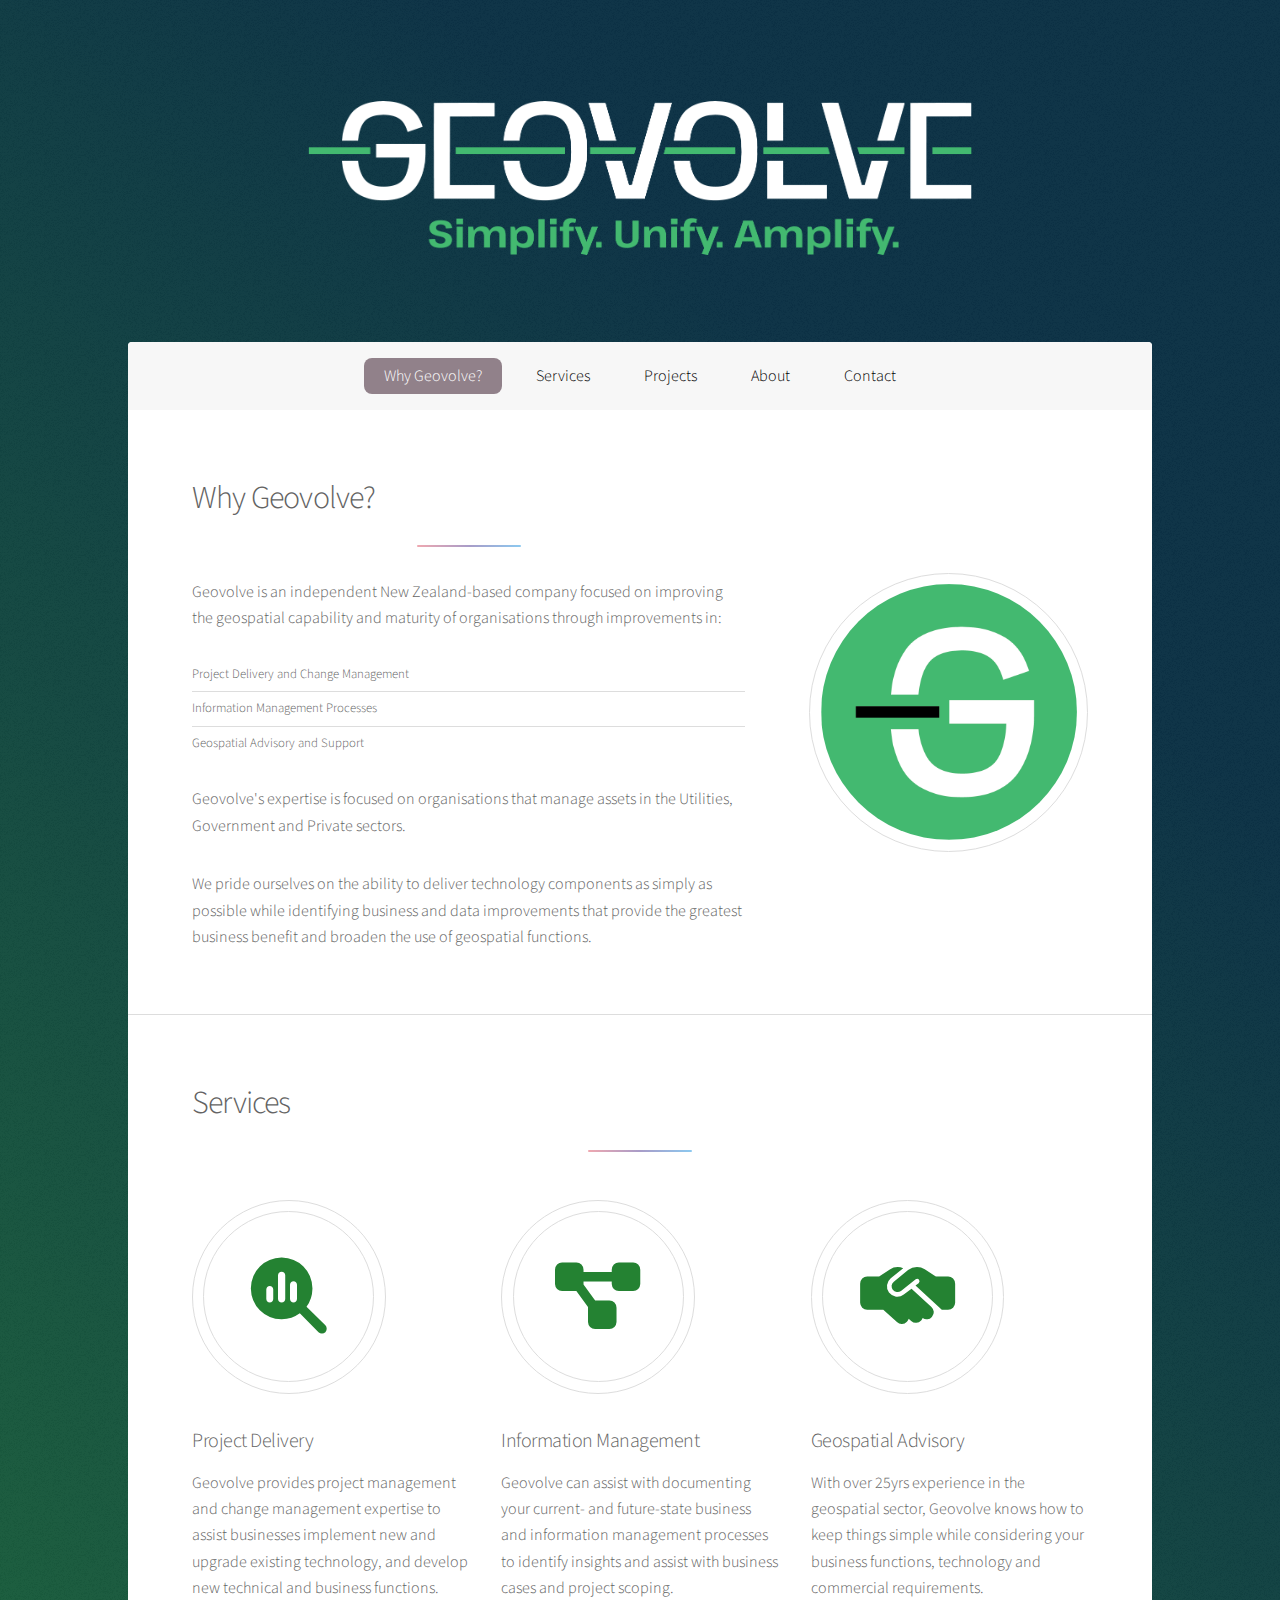
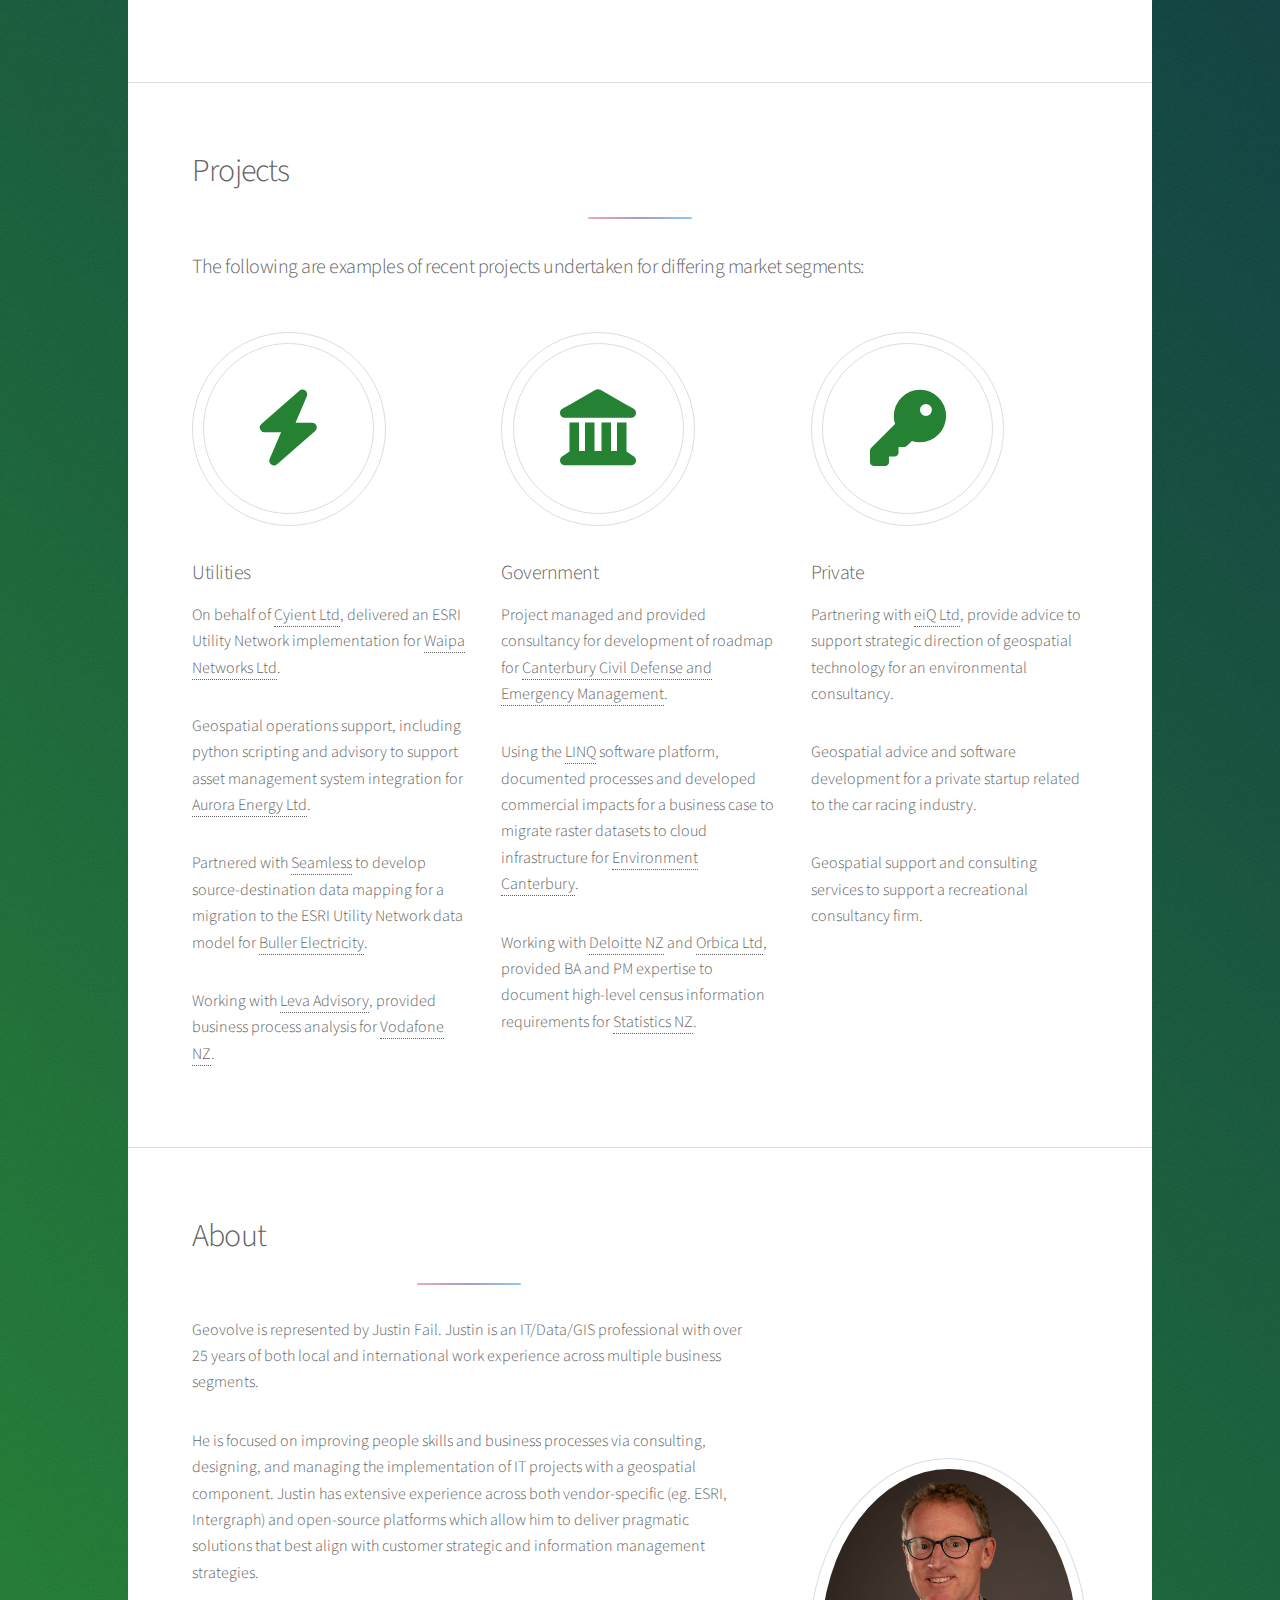
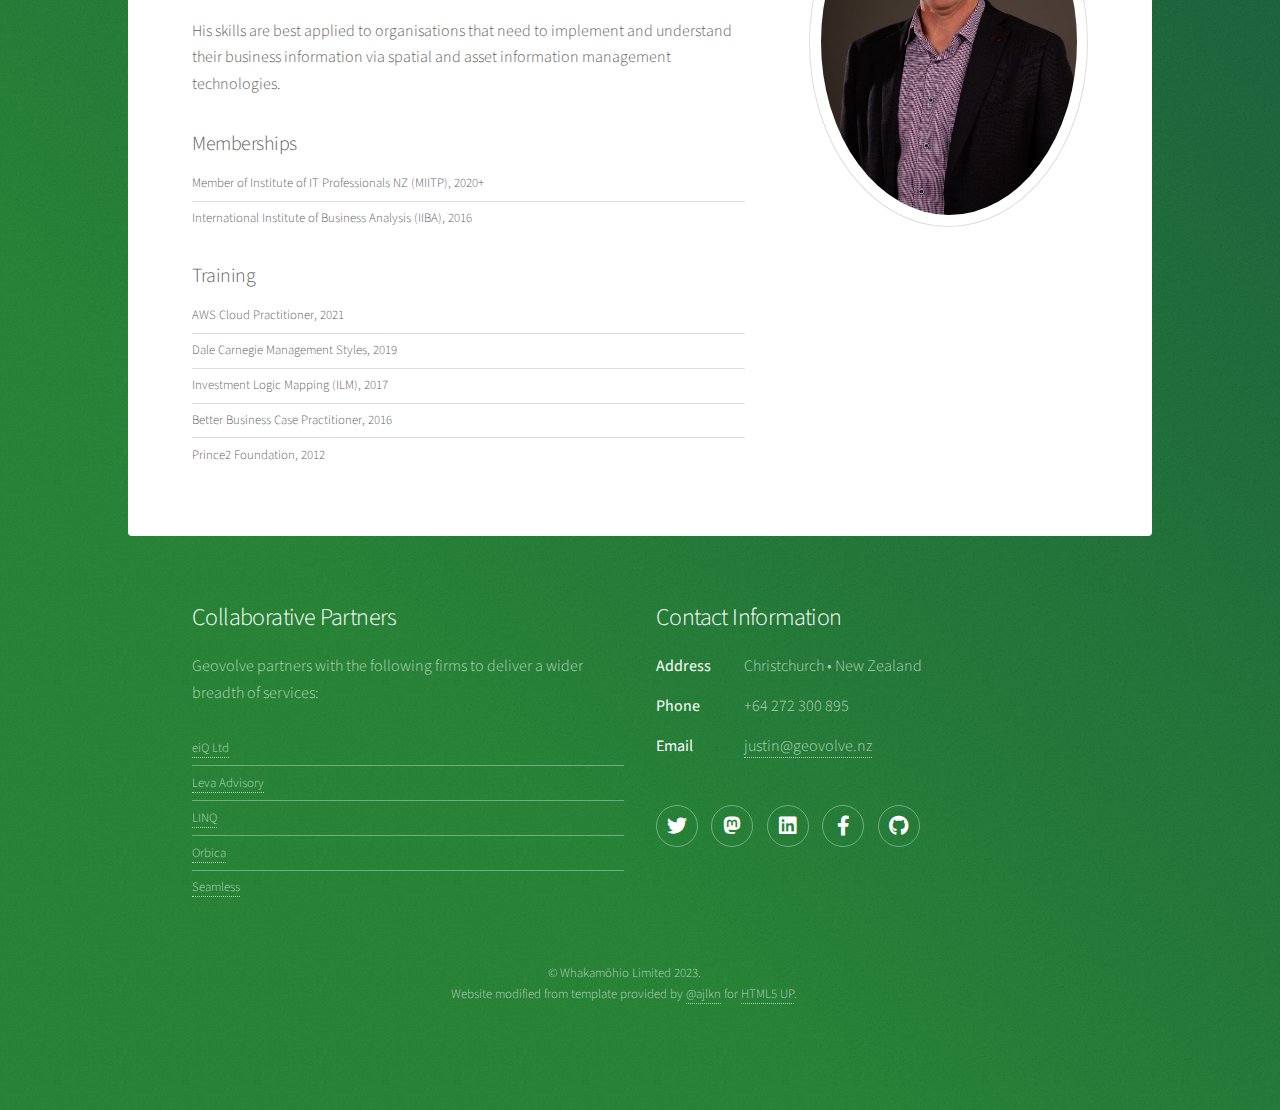
==== commit 4dd5c687: "Logos changed" ====
--- a/index.html
+++ b/index.html
@@ -42,12 +42,12 @@
 
 				<!-- Header -->
 					<header id="header" class="alt">
-						<span class="logo"><img src="images/geovolve-low-resolution-logo-color-on-transparent-background.svg" alt="Geovolve full Logo" /></span>
+						<span class="logo"><img src="images/geovolve-wordmark w tagline-white green.png" alt="Geovolve Logo with tagline" /></span>
 						<!--<h1>Geovolve</h1>
 						<p>Evolve geospatial capability<br />
 						built by <a href="https://twitter.com/ajlkn">@ajlkn</a> for <a href="https://html5up.net">HTML5 UP</a>.</p>
-						-->
-						<p>Helping businesses enhance their geospatial capability and maturity</p>
+						
+						<p>Helping businesses enhance their geospatial capability and maturity</p>-->
 					</header>
 
 				<!-- Nav -->
@@ -83,7 +83,7 @@
 											<li><a href="/generic.html" class="button">Learn More</a></li>
 										</ul>-->
 									</div>
-									<span class="image"><img src="images/geovolve-high-resolution-logo-black-on-white-background-logo-only.png" alt="Geovolve logo image" /></span>
+									<span class="image"><img src="images/geovolve-icon-white black on green.png" alt="Geovolve logo image" /></span>
 								</div>
 							</section>
 
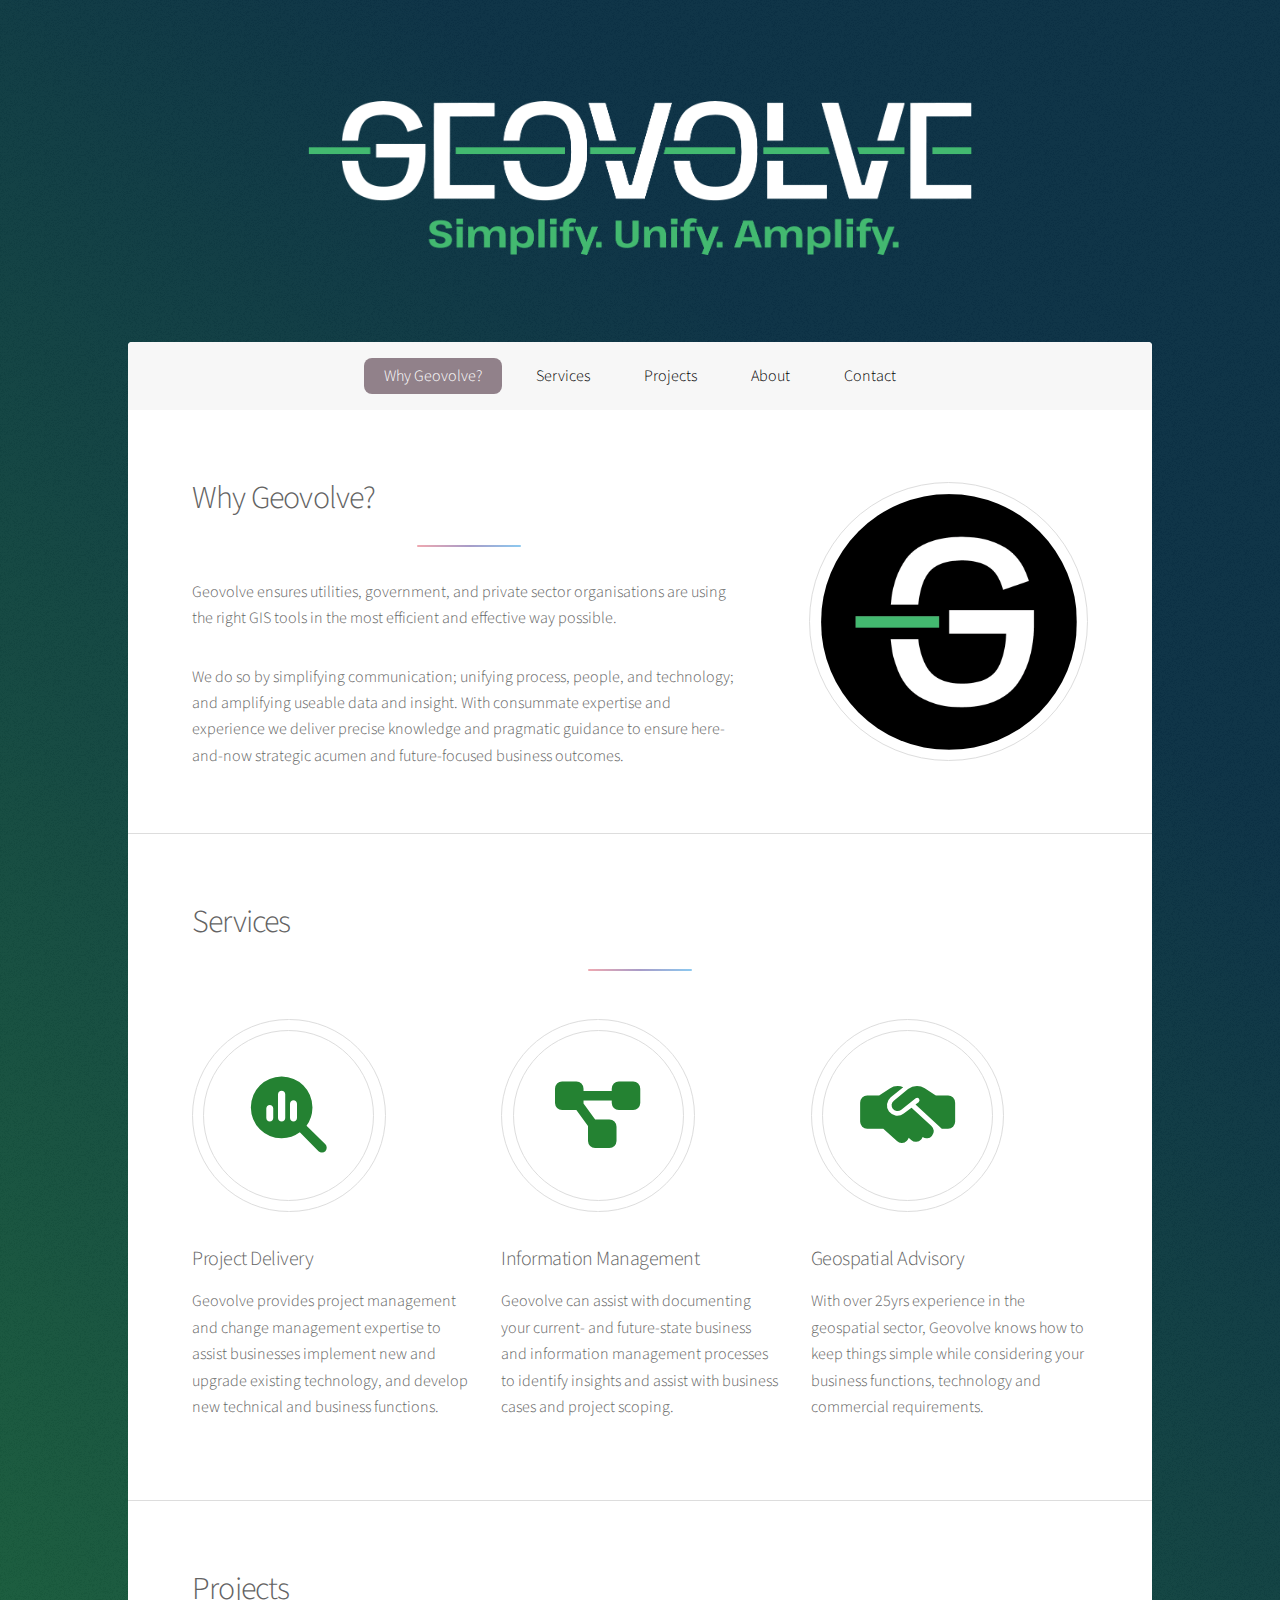
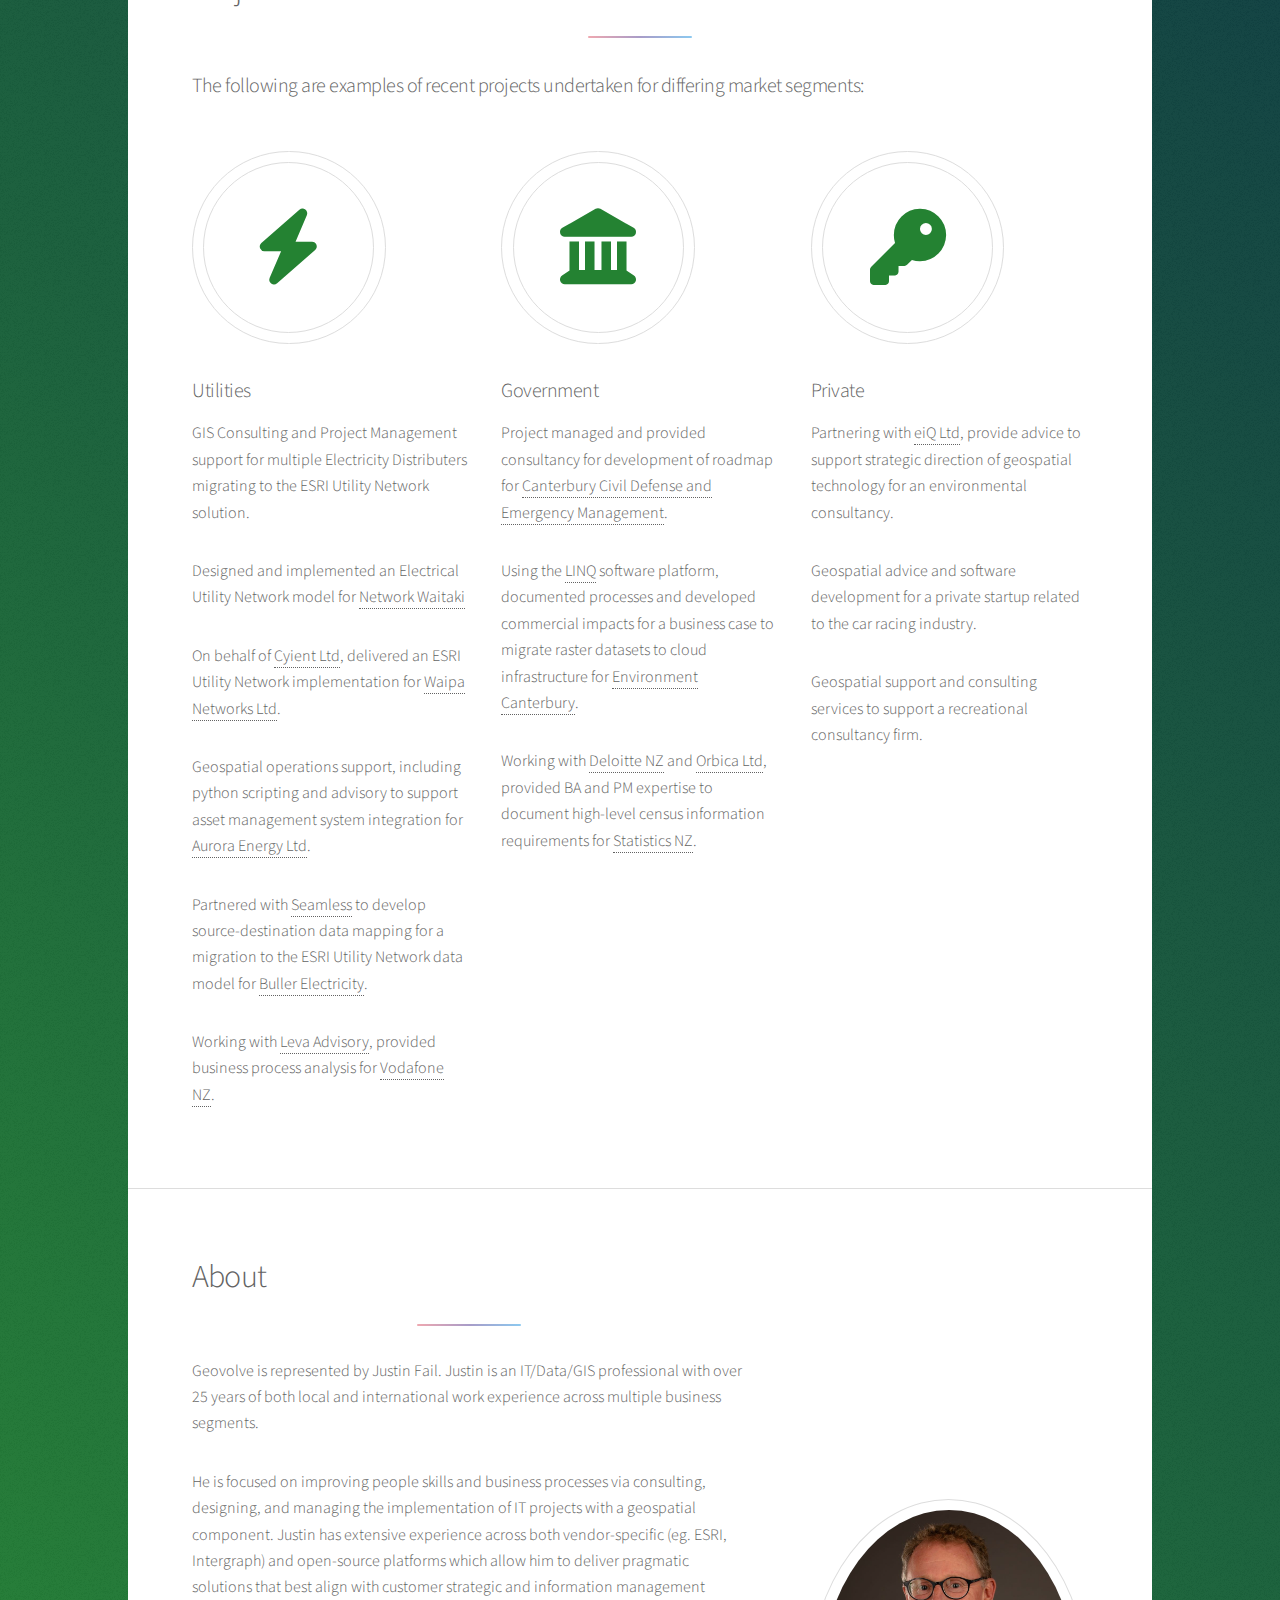
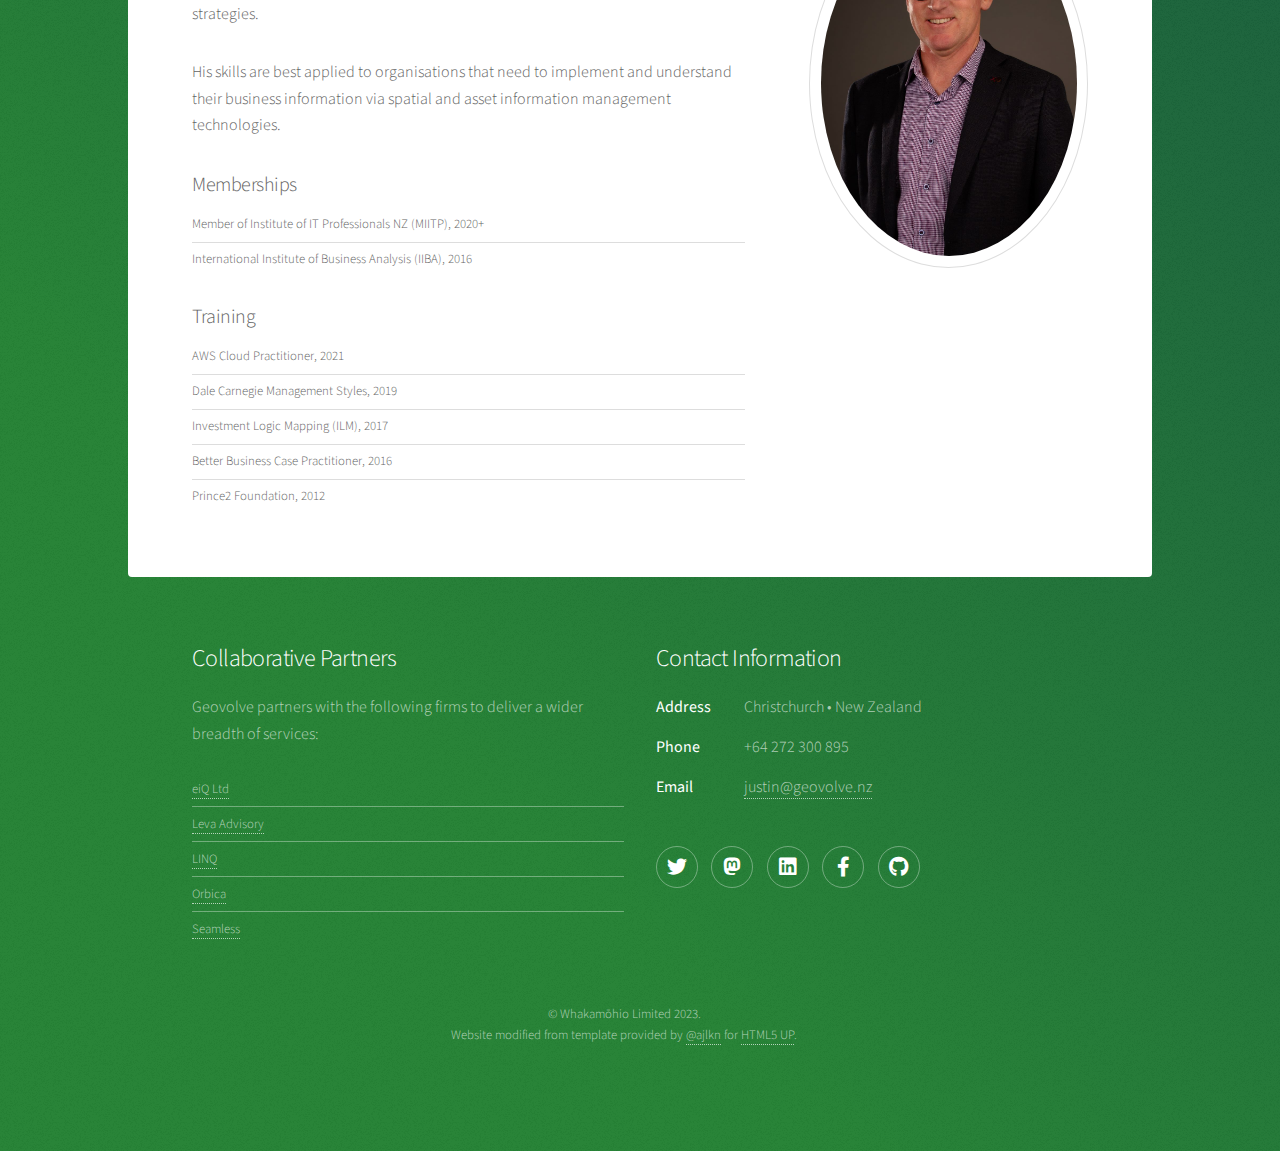
==== commit 0628230e: "Changed small logo, favicon edited home page content slightly" ====
--- a/index.html
+++ b/index.html
@@ -26,7 +26,7 @@
 		<link rel="icon" sizes="32x32" href="/images/favicon.ico">
 		<link rel="icon" type="image/png" sizes="32x32" href="/images/favicon-32x32.png">
 		<link rel="icon" type="image/png" sizes="16x16" href="/images/favicon-16x16.png">
-		<link rel="apple-touch-icon" sizes="120x120" href="/images/apple-touch-icon.png">
+		<link rel="apple-touch-icon" sizes="180x180" href="/images/apple-touch-icon.png">
 		<link rel="manifest" href="/images/site.webmanifest">
 		<link rel="mask-icon" href="/images/safari-pinned-tab.svg" color="#5bbad5">
 		<link rel="shortcut icon" href="/images/favicon.ico">
@@ -71,19 +71,19 @@
 										<header class="major">
 											<h2>Why Geovolve?</h2>
 										</header>
-										<p>Geovolve is an independent New Zealand-based company focused on improving the geospatial capability and maturity of organisations through improvements in:</p>
-										<ul class="alt">
+										<p>Geovolve ensures utilities, government, and private sector organisations are using the right GIS tools in the most efficient and effective way possible.</p>
+										<!--<ul class="alt">
 											<li>Project Delivery and Change Management</li>
 											<li>Information Management Processes</li>
 											<li>Geospatial Advisory and Support</li>
-										</ul>
-										<p>Geovolve's expertise is focused on organisations that manage assets in the Utilities, Government and Private sectors.</p>
-										<p>We pride ourselves on the ability to deliver technology components as simply as possible while identifying business and data improvements that provide the greatest business benefit and broaden the use of geospatial functions.</p>
+										</ul>-->
+										<p>We do so by simplifying communication; unifying process, people, and technology; and amplifying useable data and insight. With consummate expertise and experience we deliver precise knowledge and pragmatic guidance to ensure here-and-now strategic acumen and future-focused business outcomes.</p>
+										<!--<p>We pride ourselves on the ability to deliver technology components as simply as possible while identifying business and data improvements that provide the greatest business benefit and broaden the use of geospatial functions.</p>-->
 										<!--<ul class="actions">
 											<li><a href="/generic.html" class="button">Learn More</a></li>
 										</ul>-->
 									</div>
-									<span class="image"><img src="images/geovolve-icon-white black on green.png" alt="Geovolve logo image" /></span>
+									<span class="image"><img src="images/geovolve-icon-white green on black.png" alt="Geovolve logo image" /></span>
 								</div>
 							</section>
 
@@ -126,6 +126,8 @@
 									<li>
 										<span class="icon solid major style6 fa-bolt"></span>
 										<h3>Utilities</h3>
+										<p>GIS Consulting and Project Management support for multiple Electricity Distributers migrating to the ESRI Utility Network solution.</p>
+										<p>Designed and implemented an Electrical Utility Network model for <a href="https://www.networkwaitaki.co.nz/">Network Waitaki</a></p>
 										<p>On behalf of <a href="https://www.cyient.com/">Cyient Ltd</a>, delivered an ESRI Utility Network implementation for <a href="https://waipanetworks.co.nz/">Waipa Networks Ltd</a>.</p>
 										<p>Geospatial operations support, including python scripting and advisory to support asset management system integration for <a href="https://auroraenergy.co.nz/">Aurora Energy Ltd</a>.</p>
 										<p>Partnered with <a href="https://www.seamlessdata.co.nz/">Seamless</a> to develop source-destination data mapping for a migration to the ESRI Utility Network data model for <a href="https://bullerelectricity.co.nz/">Buller Electricity</a>.</p>
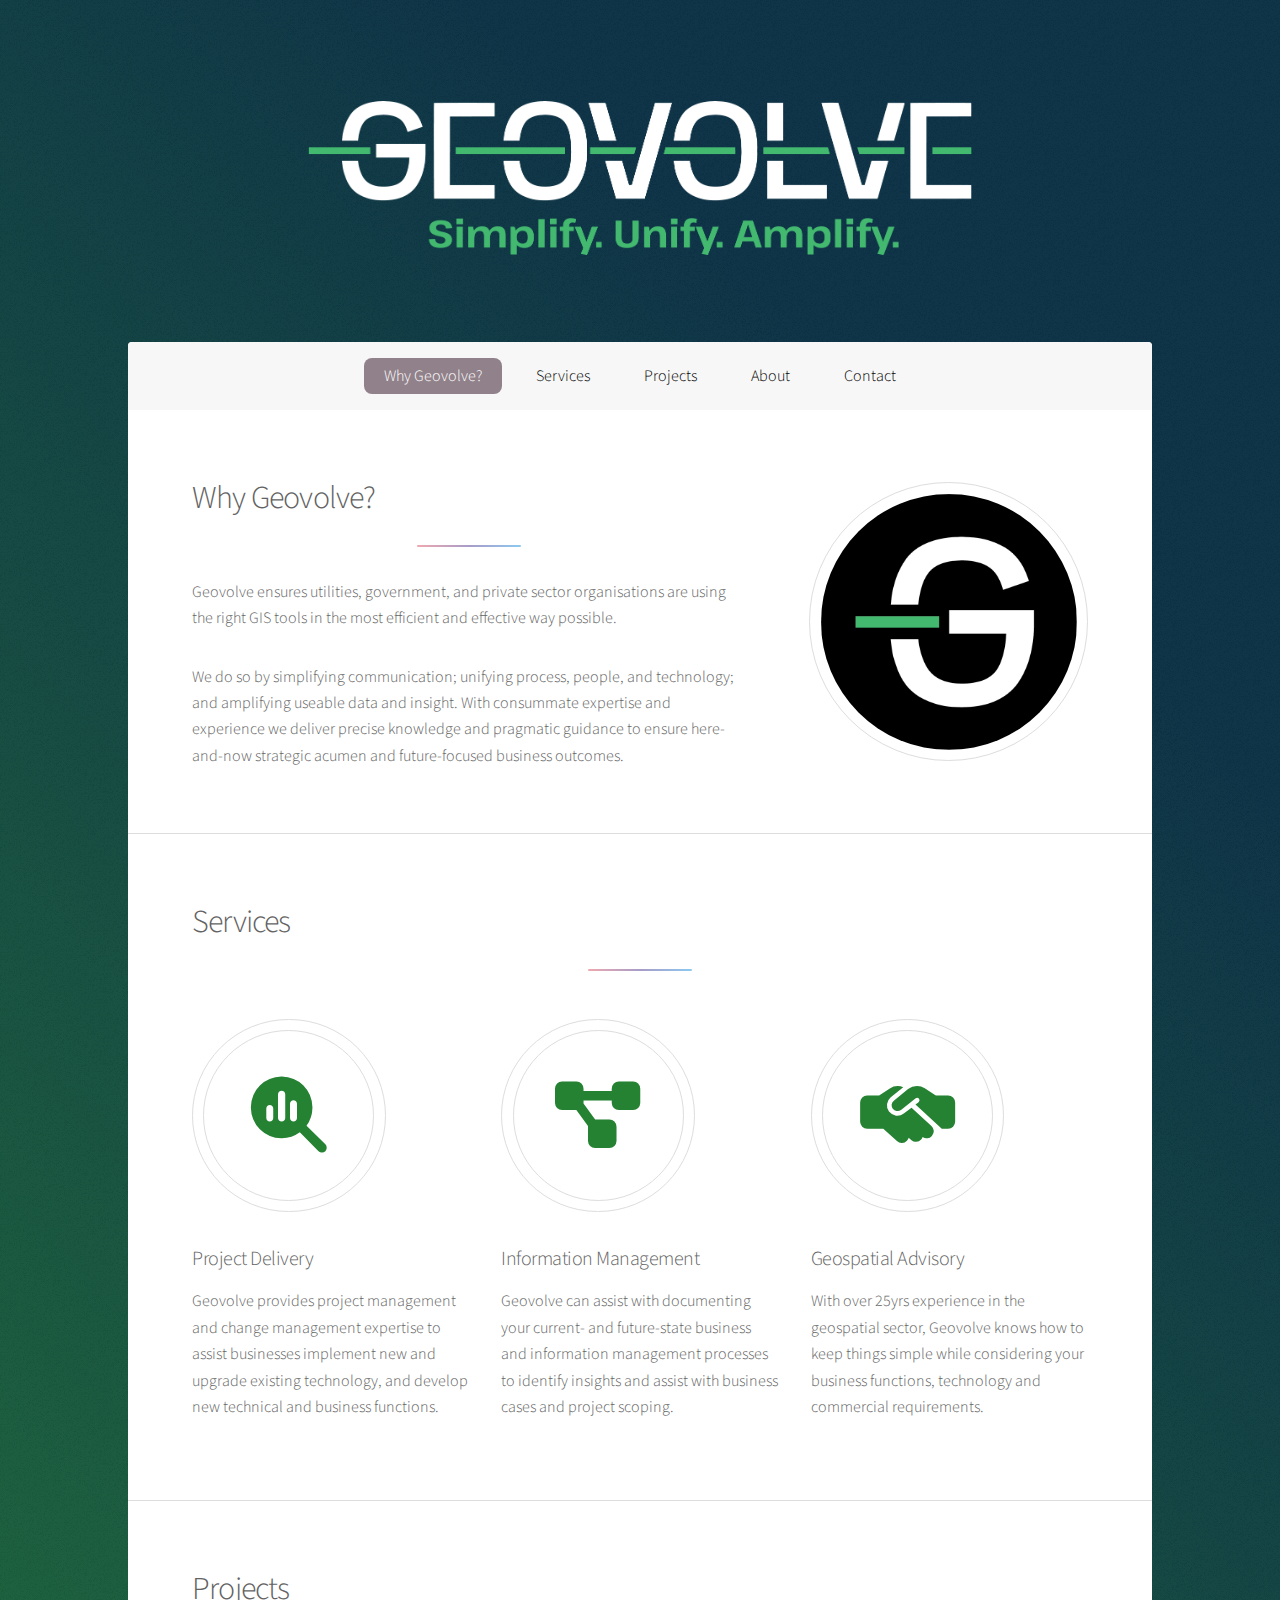
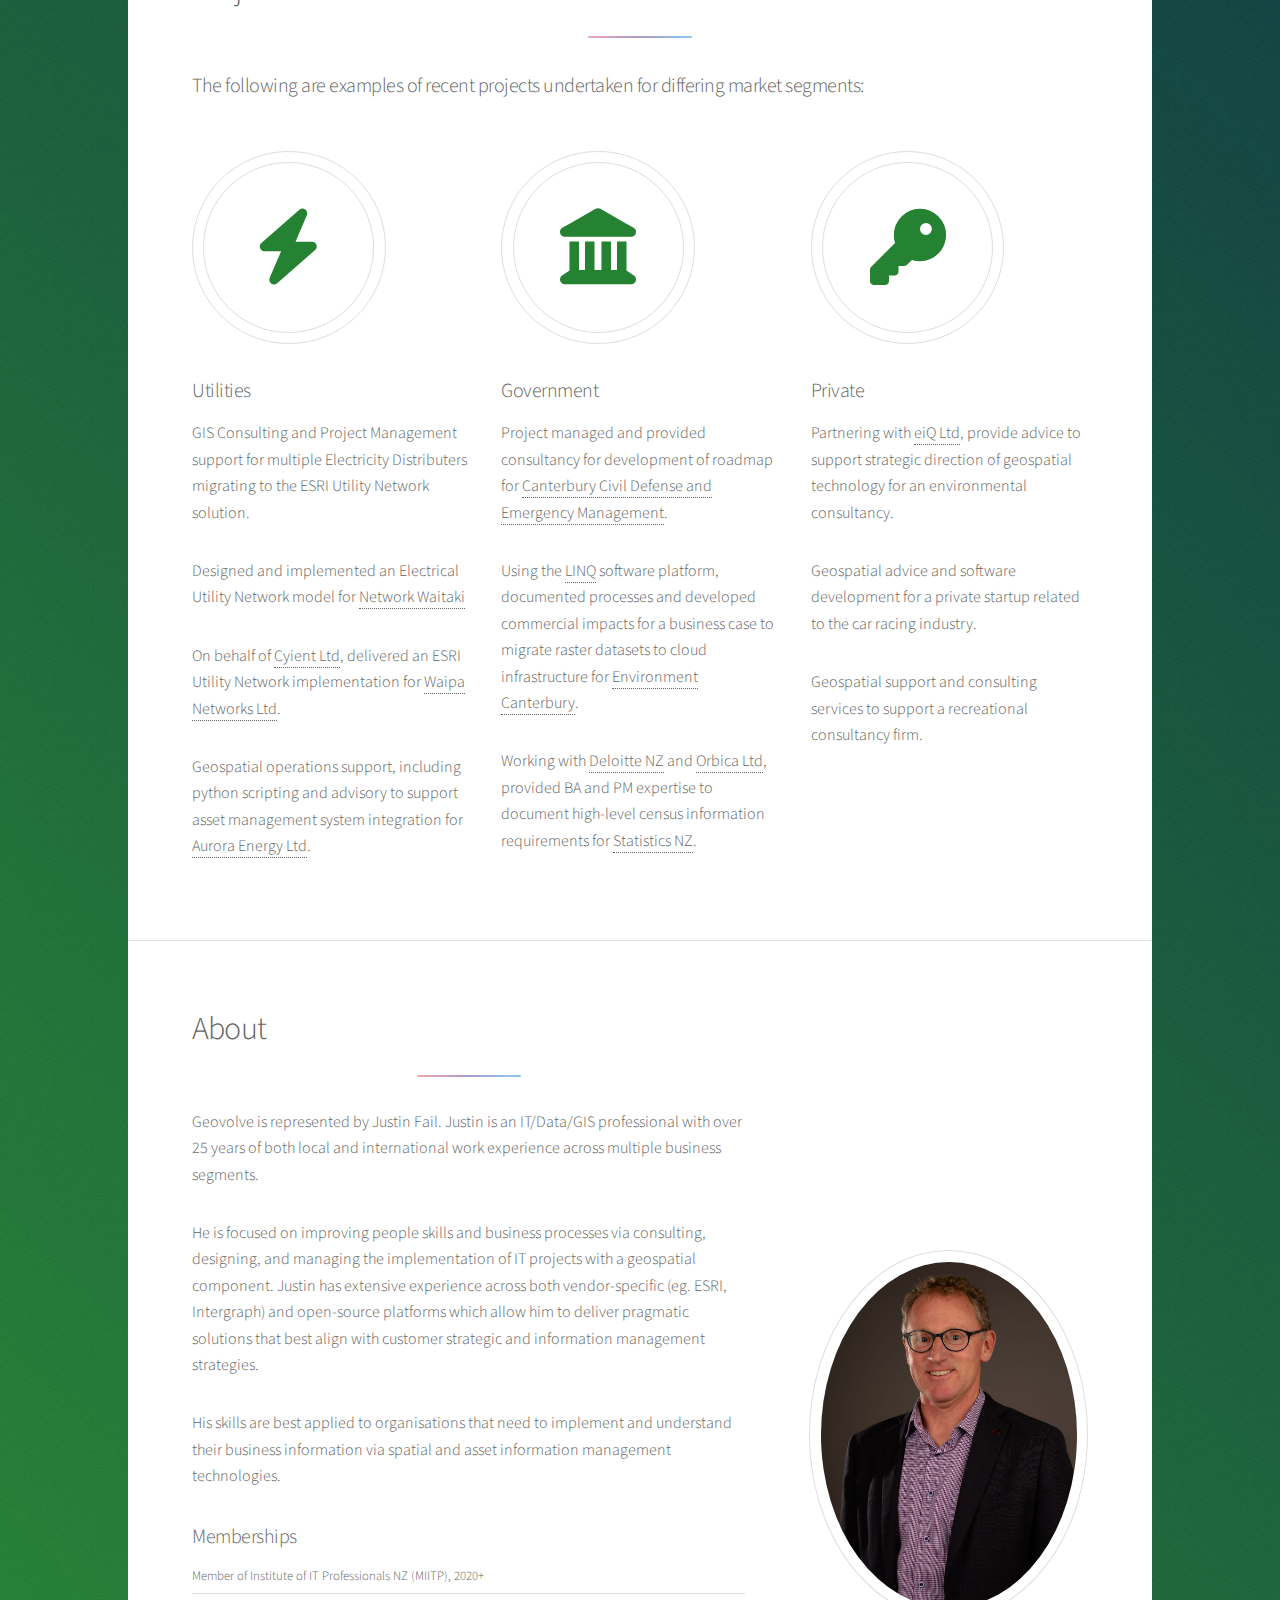
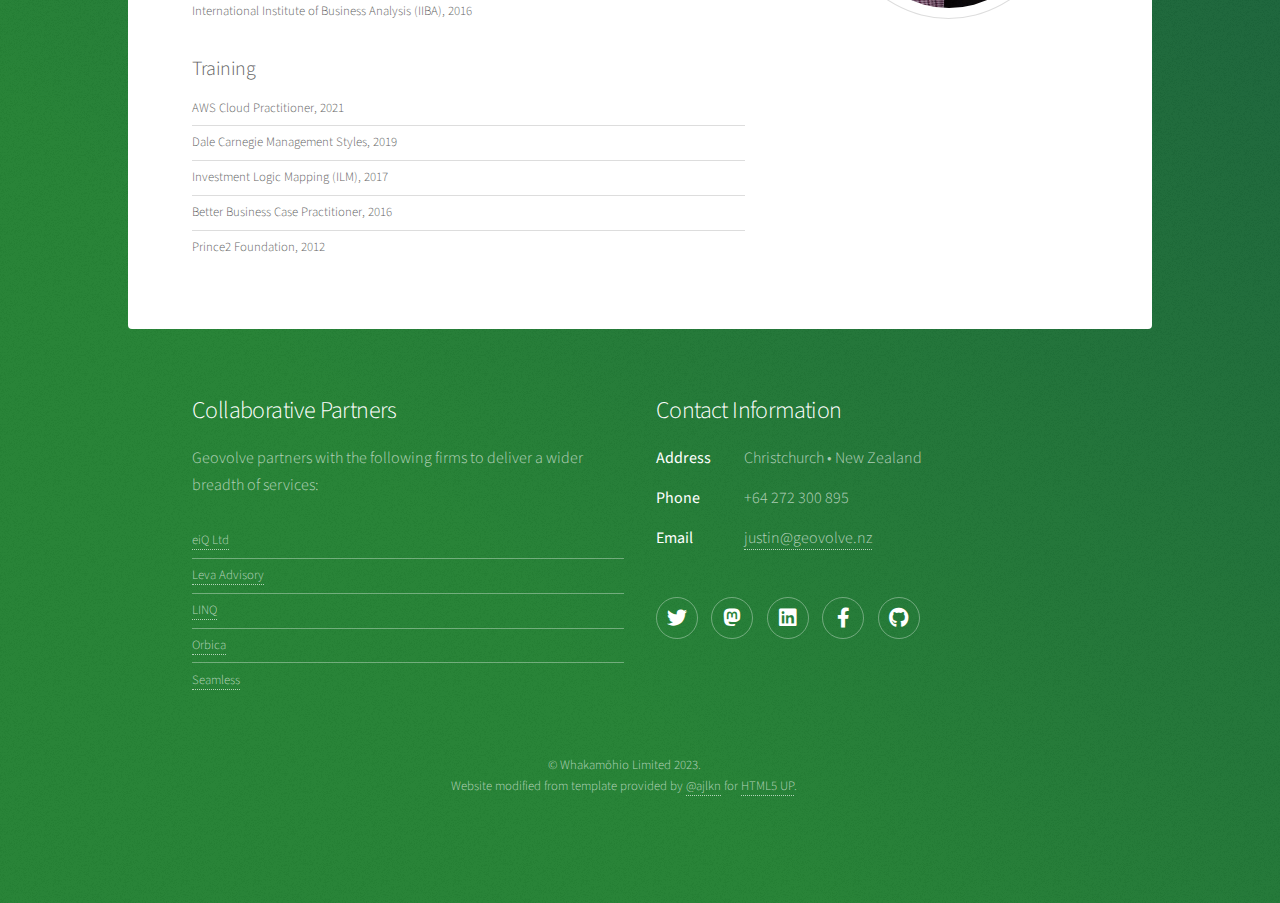
==== commit 7011ca82: "Removed Partner Utility projects" ====
--- a/index.html
+++ b/index.html
@@ -130,8 +130,8 @@
 										<p>Designed and implemented an Electrical Utility Network model for <a href="https://www.networkwaitaki.co.nz/">Network Waitaki</a></p>
 										<p>On behalf of <a href="https://www.cyient.com/">Cyient Ltd</a>, delivered an ESRI Utility Network implementation for <a href="https://waipanetworks.co.nz/">Waipa Networks Ltd</a>.</p>
 										<p>Geospatial operations support, including python scripting and advisory to support asset management system integration for <a href="https://auroraenergy.co.nz/">Aurora Energy Ltd</a>.</p>
-										<p>Partnered with <a href="https://www.seamlessdata.co.nz/">Seamless</a> to develop source-destination data mapping for a migration to the ESRI Utility Network data model for <a href="https://bullerelectricity.co.nz/">Buller Electricity</a>.</p>
-										<p>Working with <a href="https://leva-advisory.co.nz/">Leva Advisory</a>, provided business process analysis for <a href="https://www.vodafone.co.nz/">Vodafone NZ</a>.</p>
+										<!--<p>Partnered with <a href="https://www.seamlessdata.co.nz/">Seamless</a> to develop source-destination data mapping for a migration to the ESRI Utility Network data model for <a href="https://bullerelectricity.co.nz/">Buller Electricity</a>.</p>
+										<p>Working with <a href="https://leva-advisory.co.nz/">Leva Advisory</a>, provided business process analysis for <a href="https://www.vodafone.co.nz/">Vodafone NZ</a>.</p>-->
 									</li>
 									<li>
 										<span class="icon solid major style6 fa-landmark"></span>
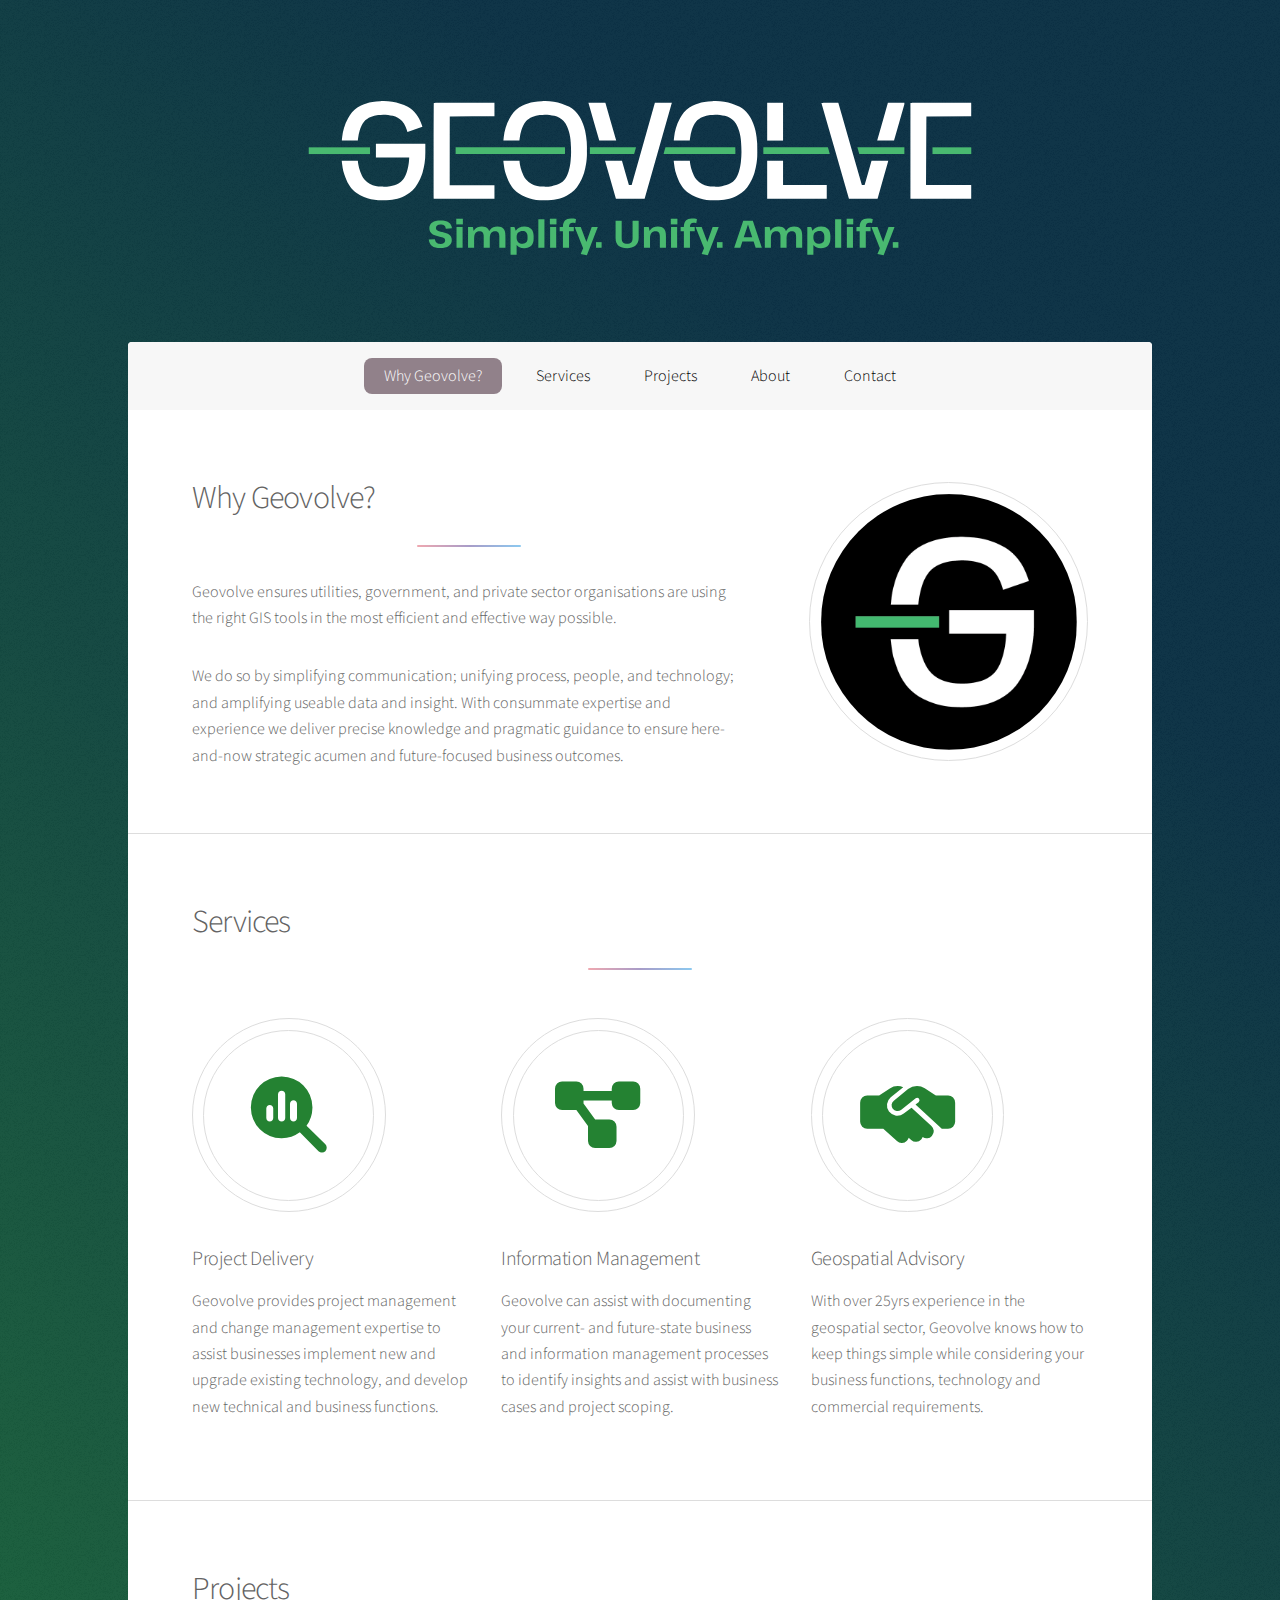
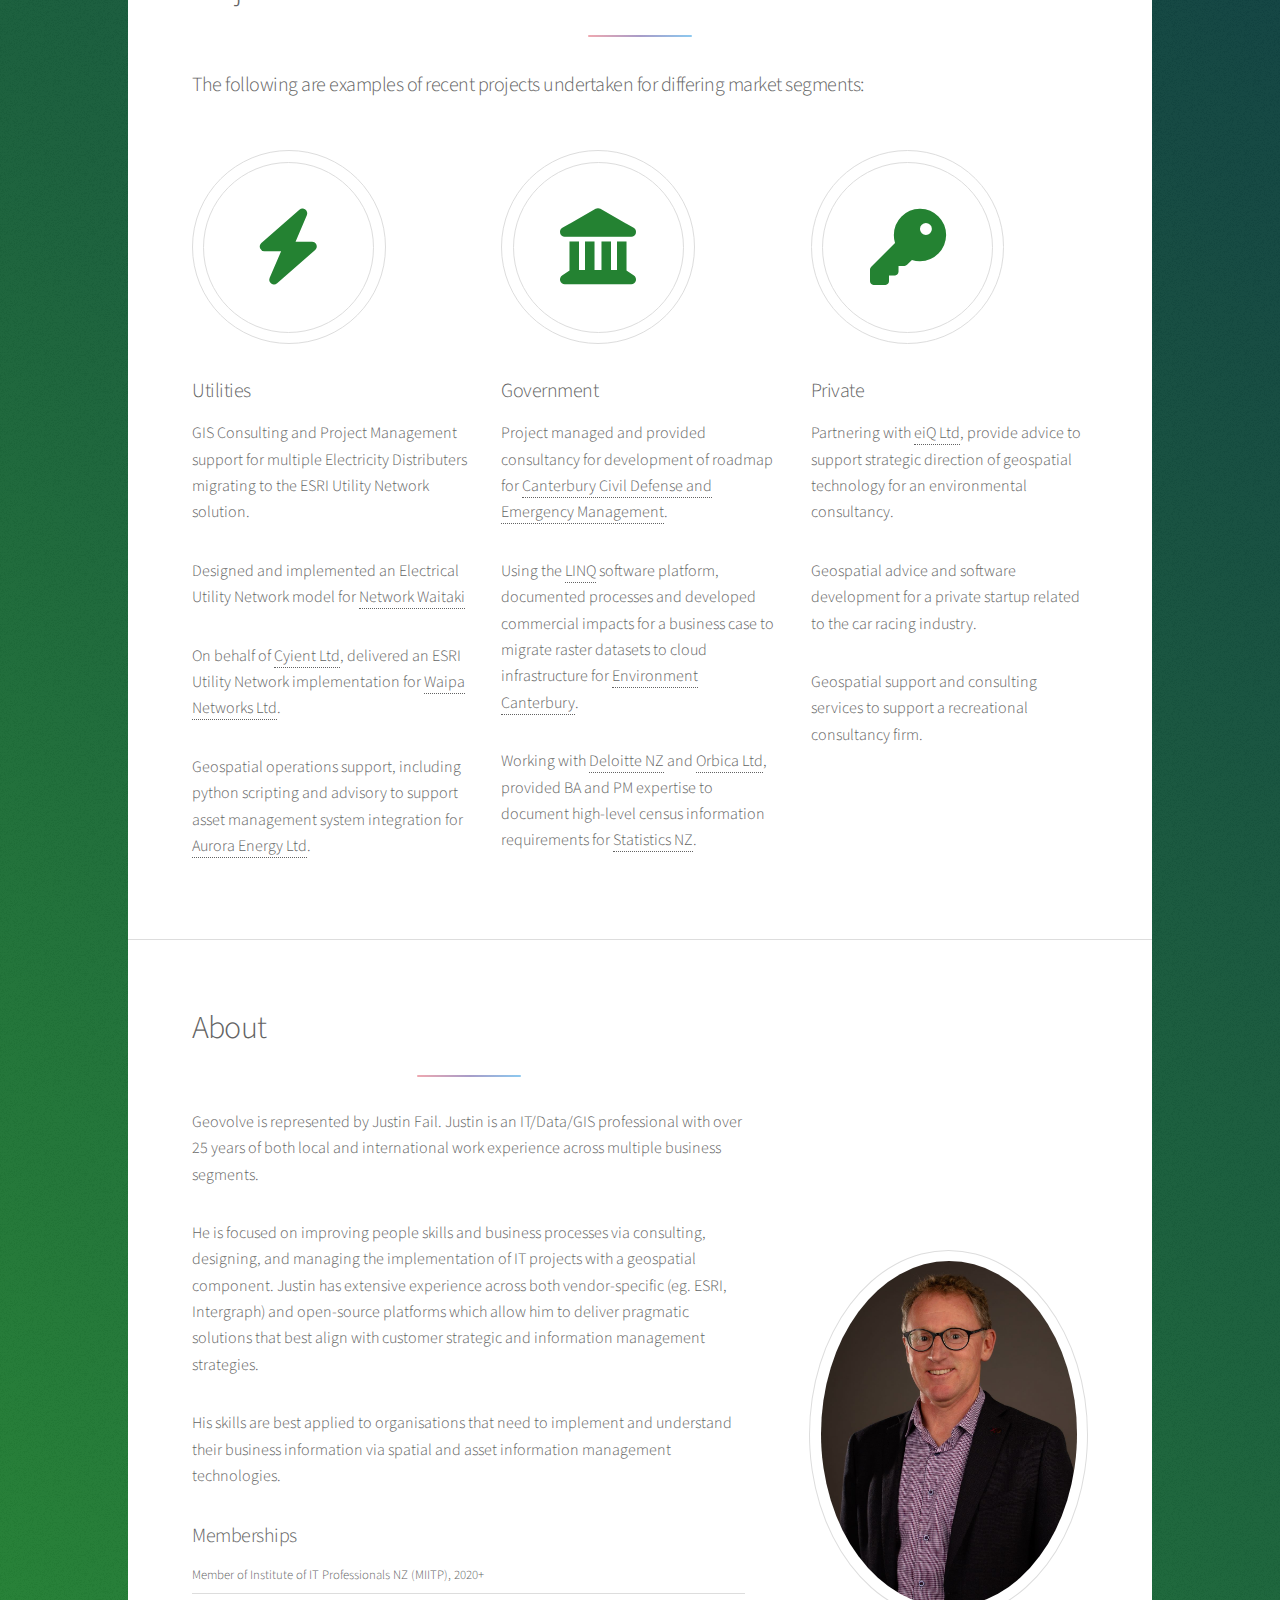
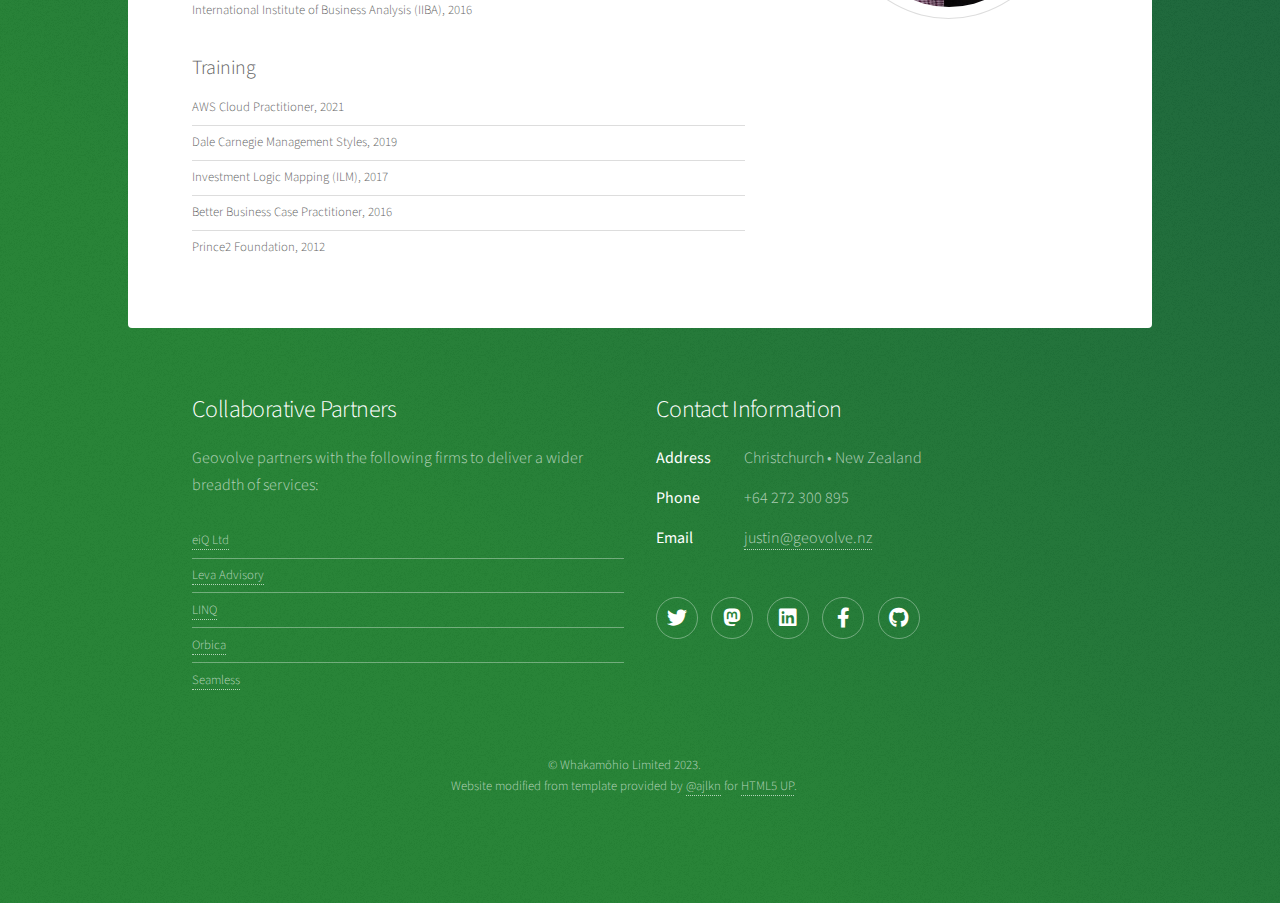
==== commit 0075e9bb: "Header logo to SVG" ====
--- a/index.html
+++ b/index.html
@@ -42,7 +42,7 @@
 
 				<!-- Header -->
 					<header id="header" class="alt">
-						<span class="logo"><img src="images/geovolve-wordmark w tagline-white green.png" alt="Geovolve Logo with tagline" /></span>
+						<span class="logo"><img src="images/geovolve-wordmark w tagline-white green.svg" alt="Geovolve Logo with tagline" /></span>
 						<!--<h1>Geovolve</h1>
 						<p>Evolve geospatial capability<br />
 						built by <a href="https://twitter.com/ajlkn">@ajlkn</a> for <a href="https://html5up.net">HTML5 UP</a>.</p>
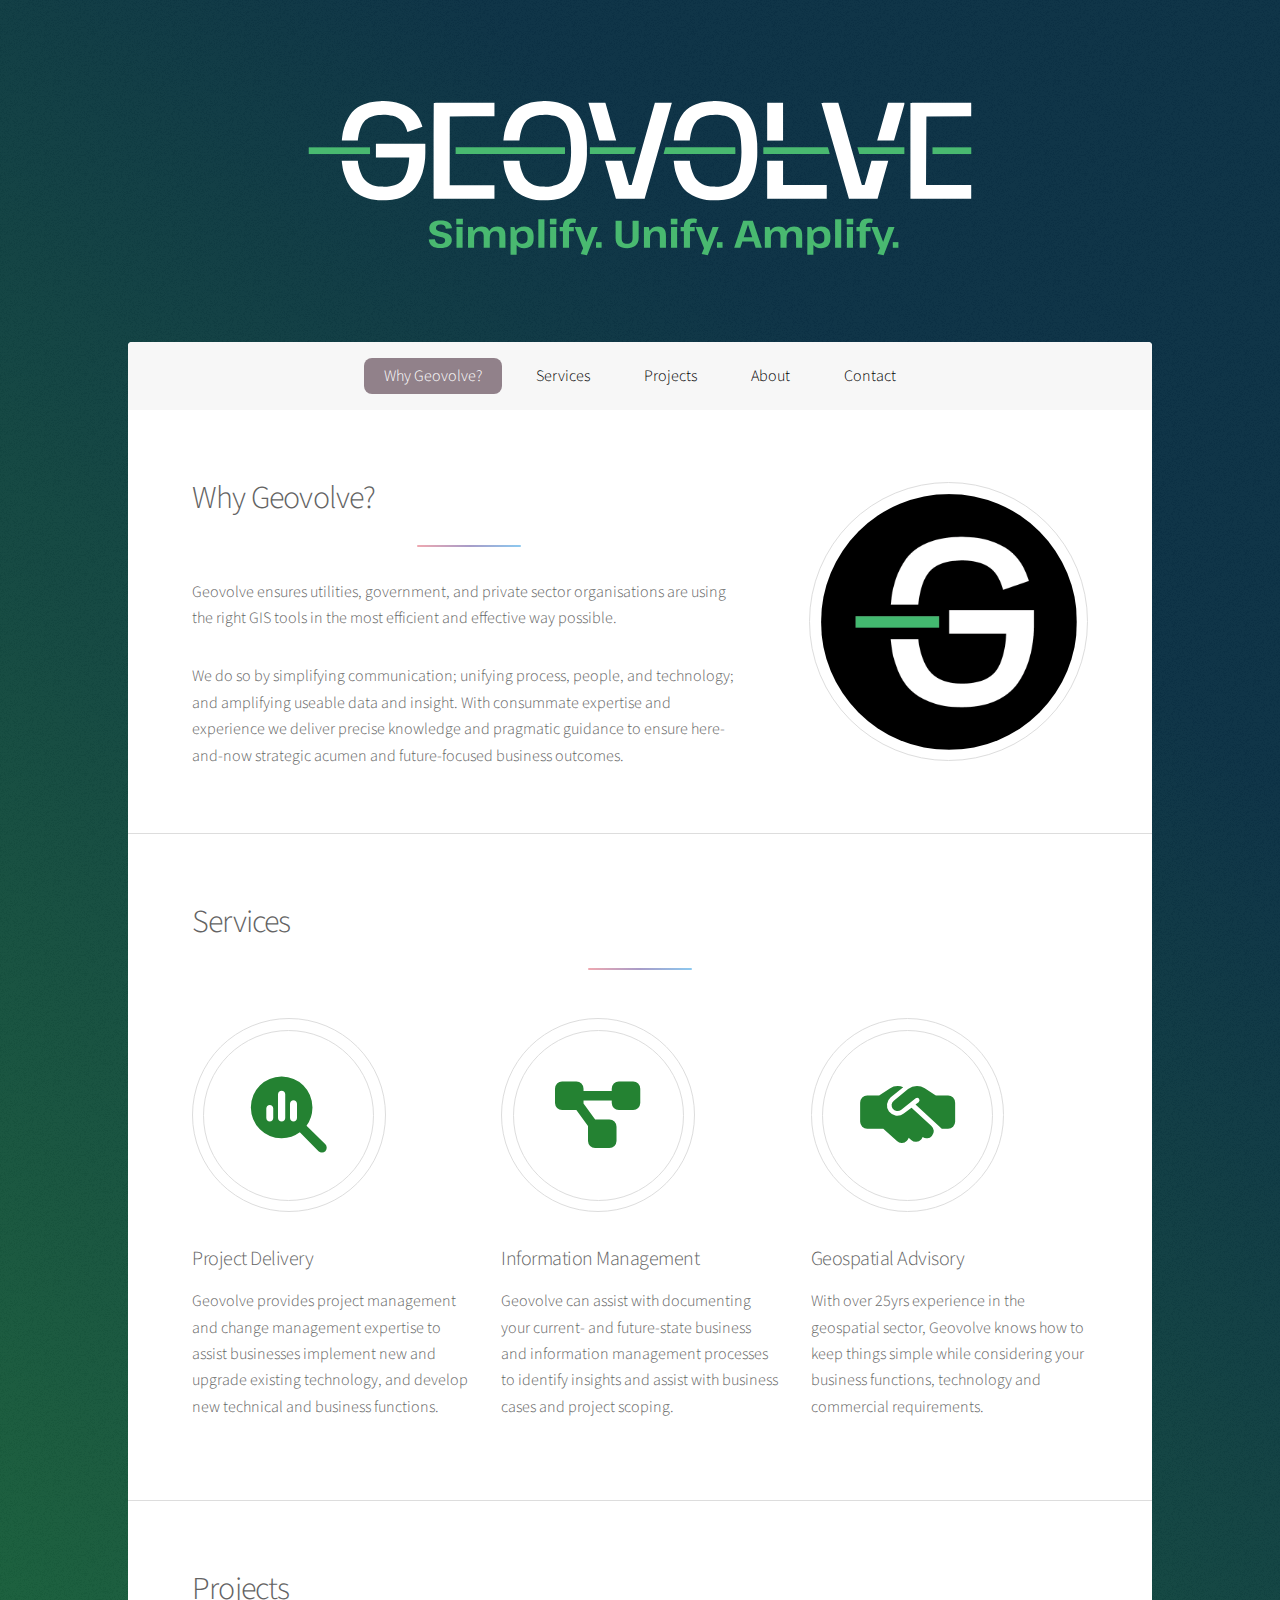
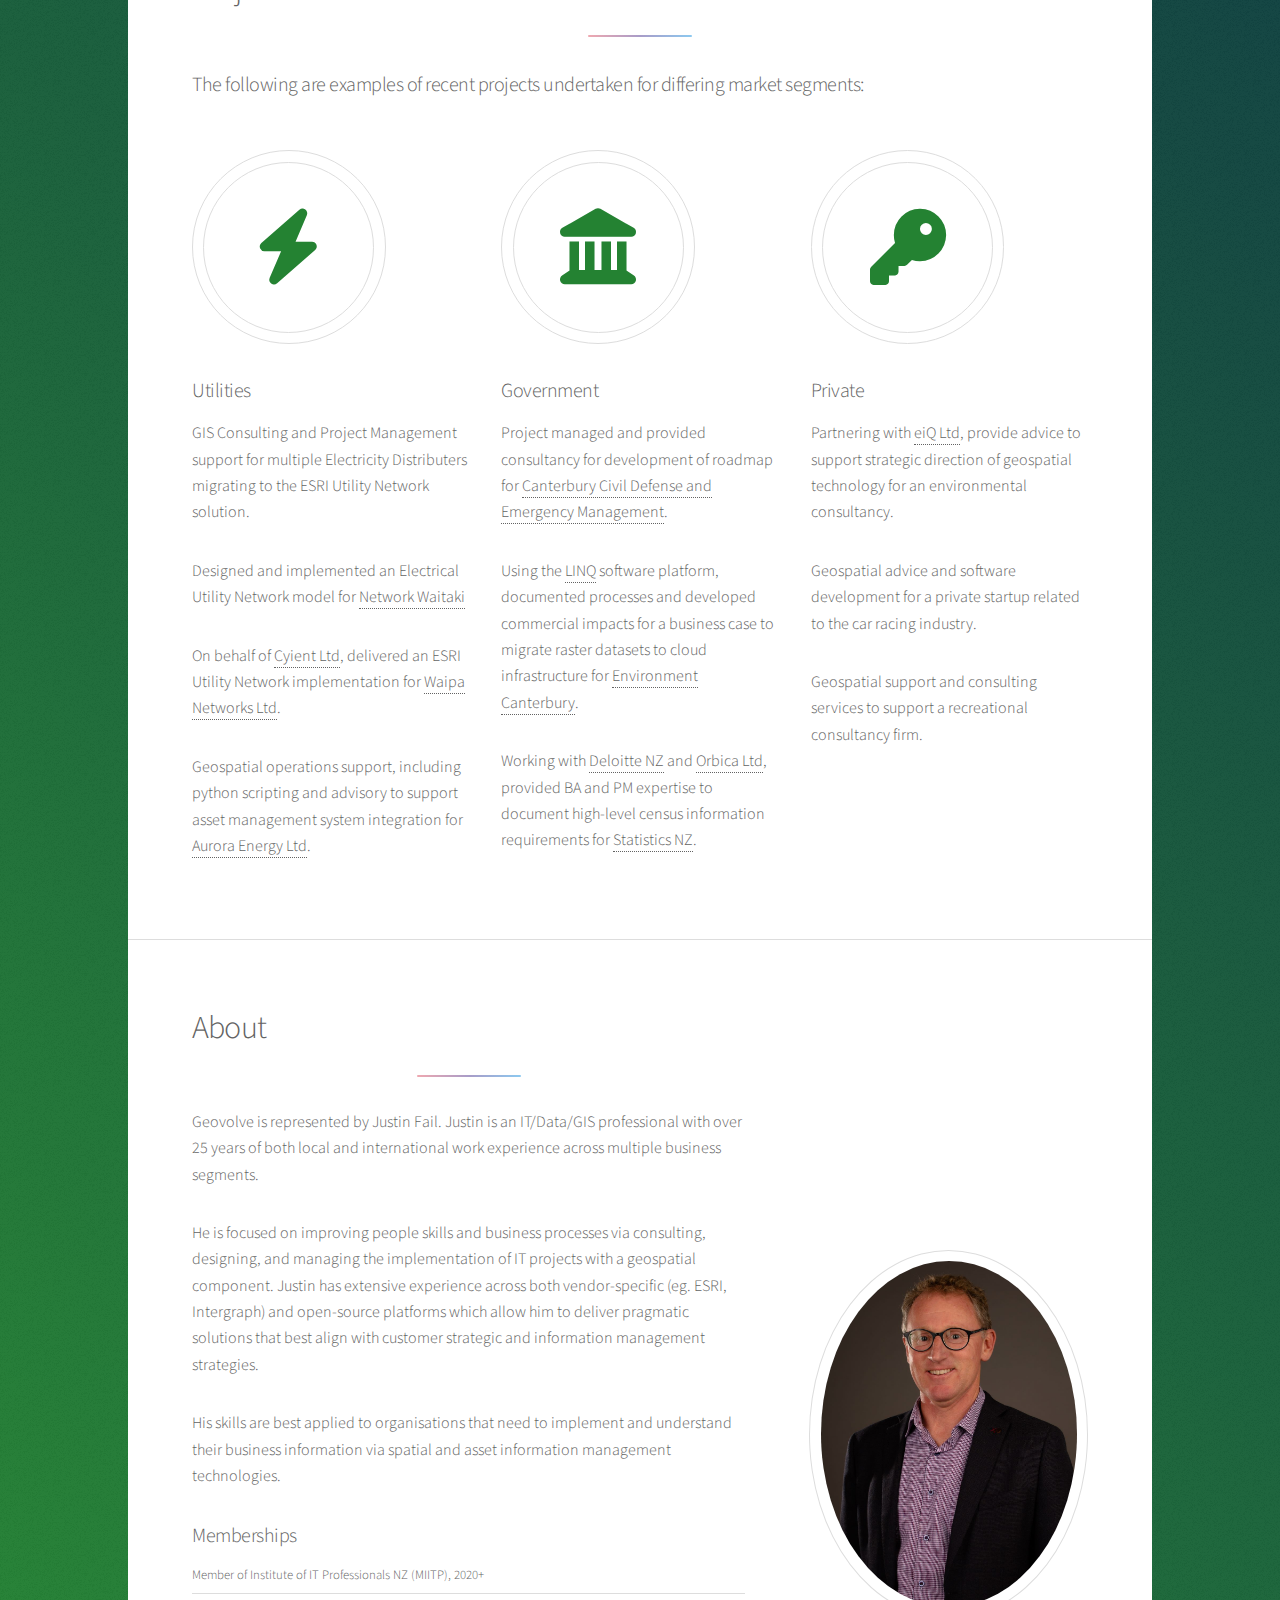
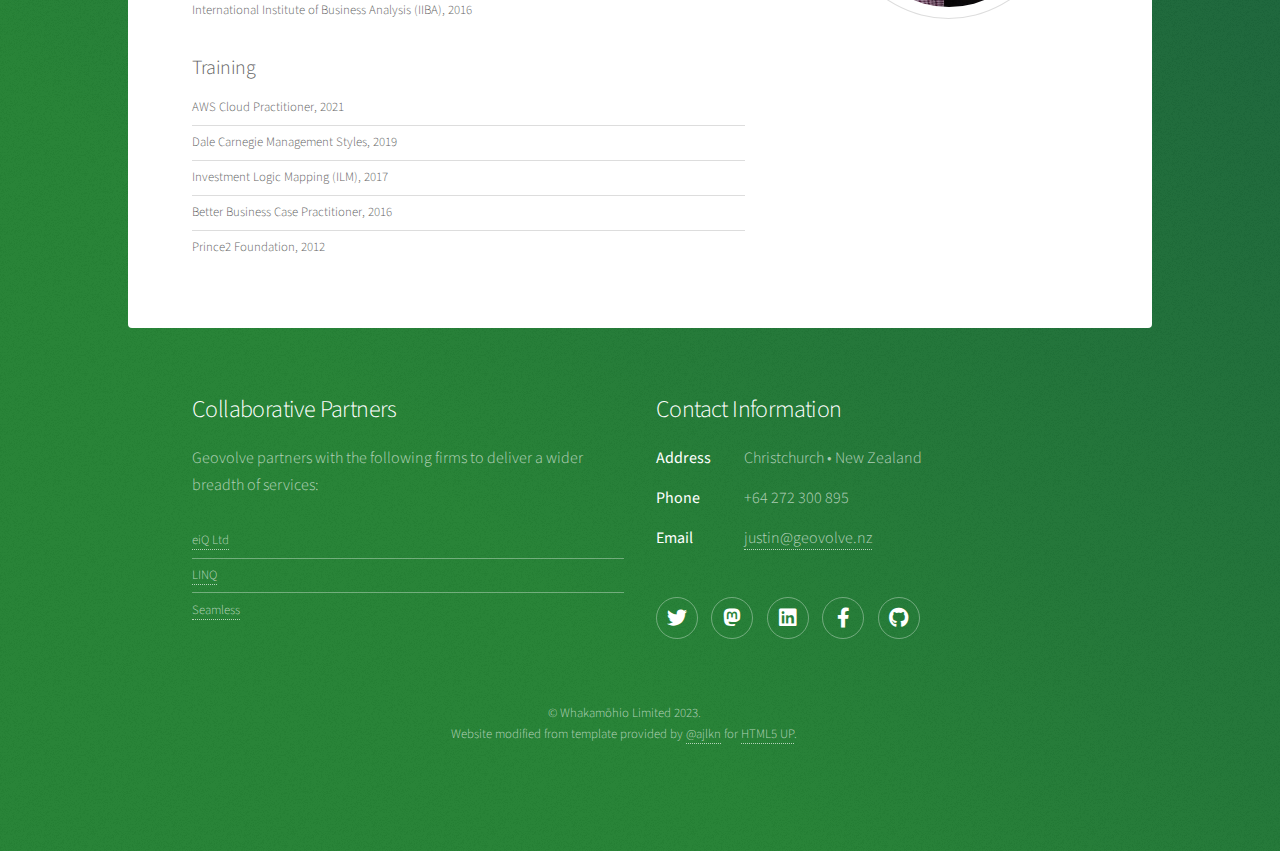
==== commit eff33395: "Removed partners" ====
--- a/index.html
+++ b/index.html
@@ -198,9 +198,9 @@
 							<p>Geovolve partners with the following firms to deliver a wider breadth of services:</p>
 							<ul class="alt">
 								<li><a href="https://www.eiq.co.nz/" target="_blank">eiQ Ltd</a></li>
-								<li><a href="https://leva-advisory.co.nz/" target="_blank">Leva Advisory</a></li>
+								<!--<li><a href="https://leva-advisory.co.nz/" target="_blank">Leva Advisory</a></li>-->
 								<li><a href="https://www.linq.it/" target="_blank">LINQ</a></li>
-								<li><a href="https://orbica.world/" target="_blank">Orbica</a></li>
+								<!--<li><a href="https://orbica.world/" target="_blank">Orbica</a></li>-->
 								<li><a href="https://www.seamlessdata.co.nz/" target="_blank">Seamless</a></li>
 							</ul>
 							<!--<ul class="actions">
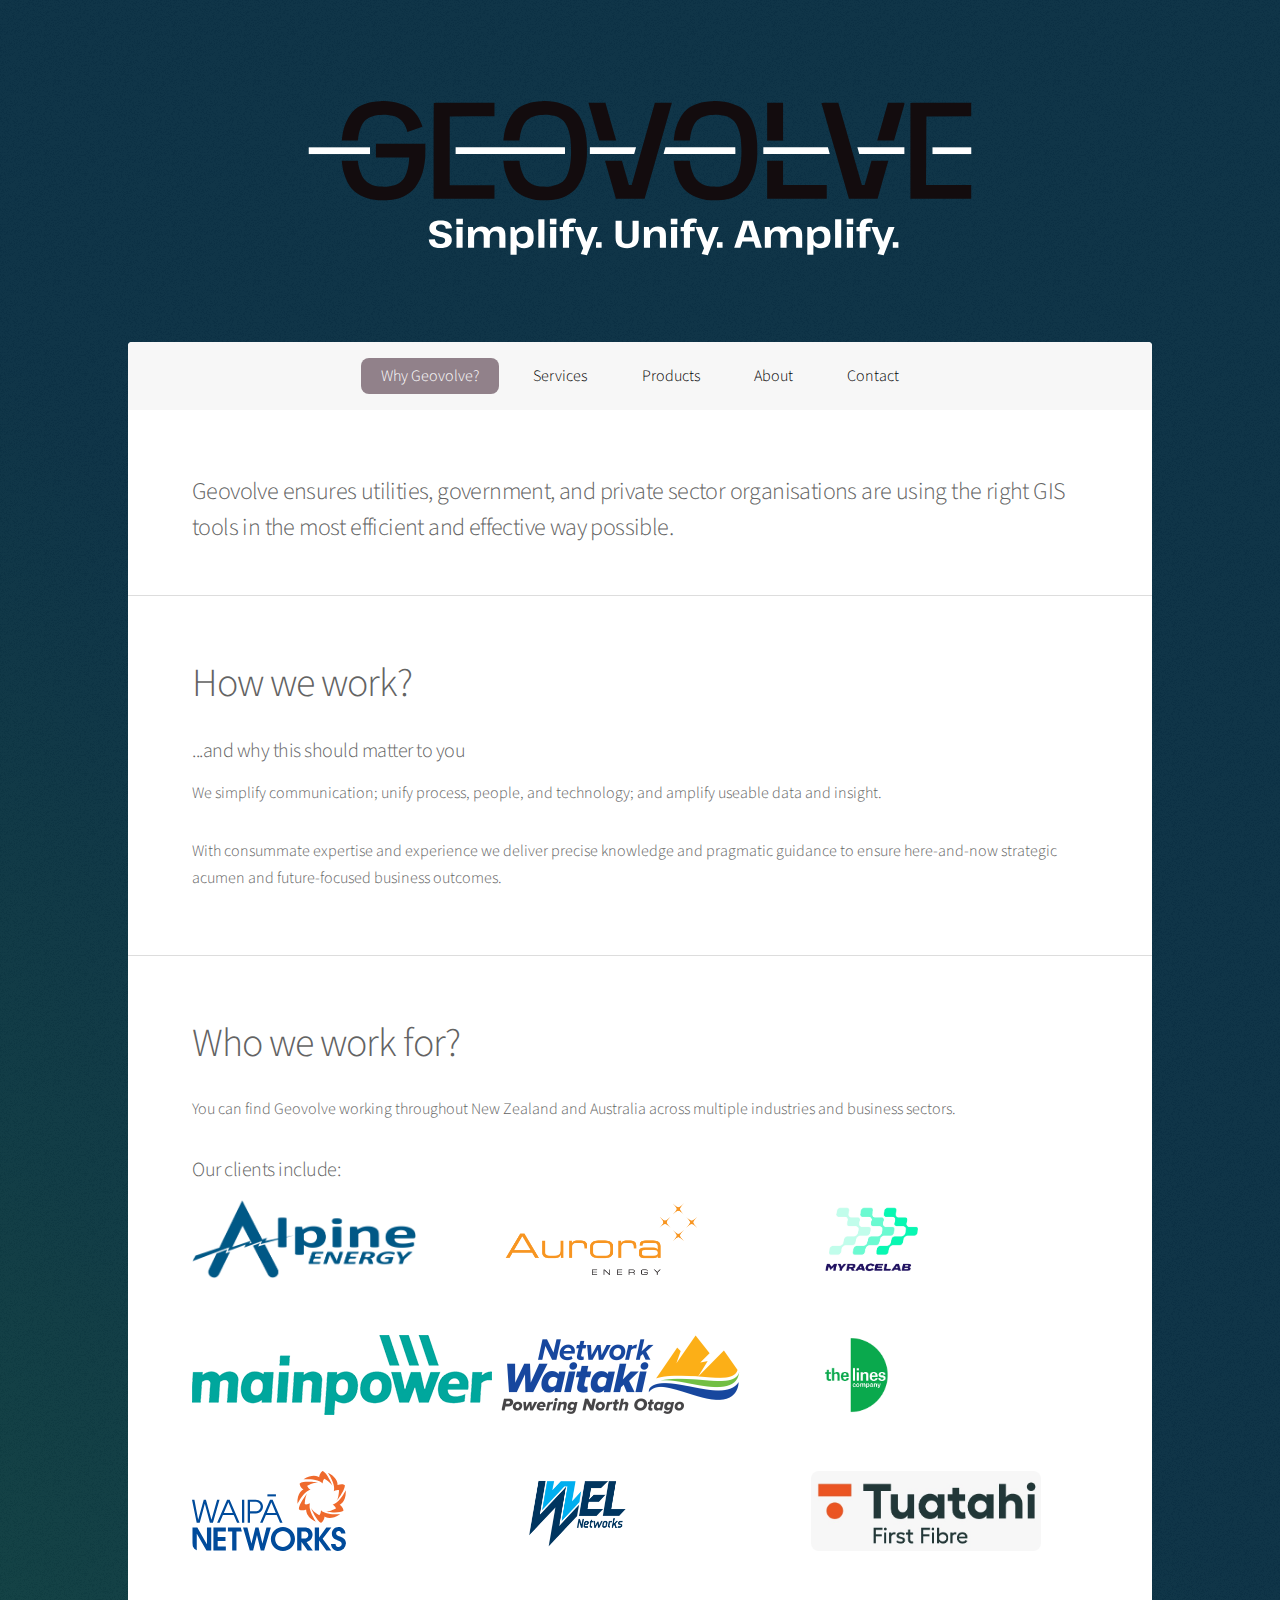
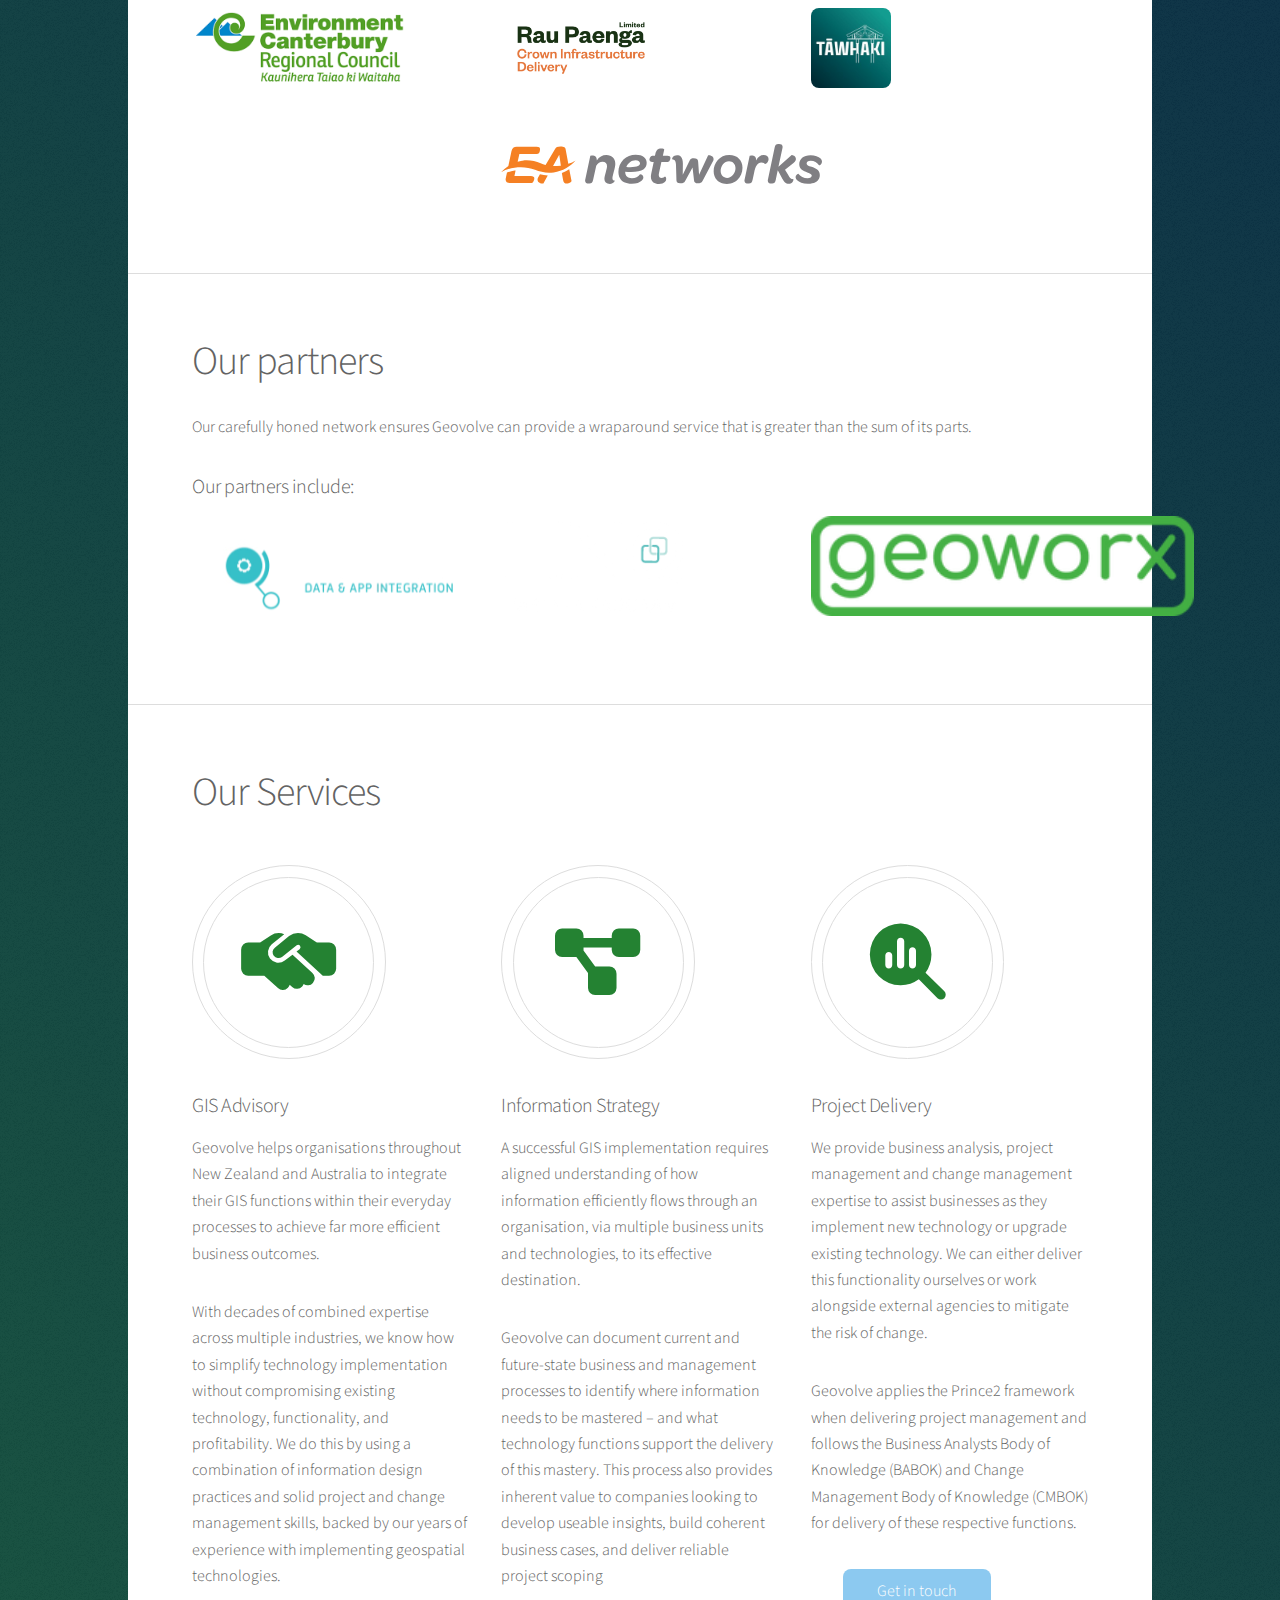
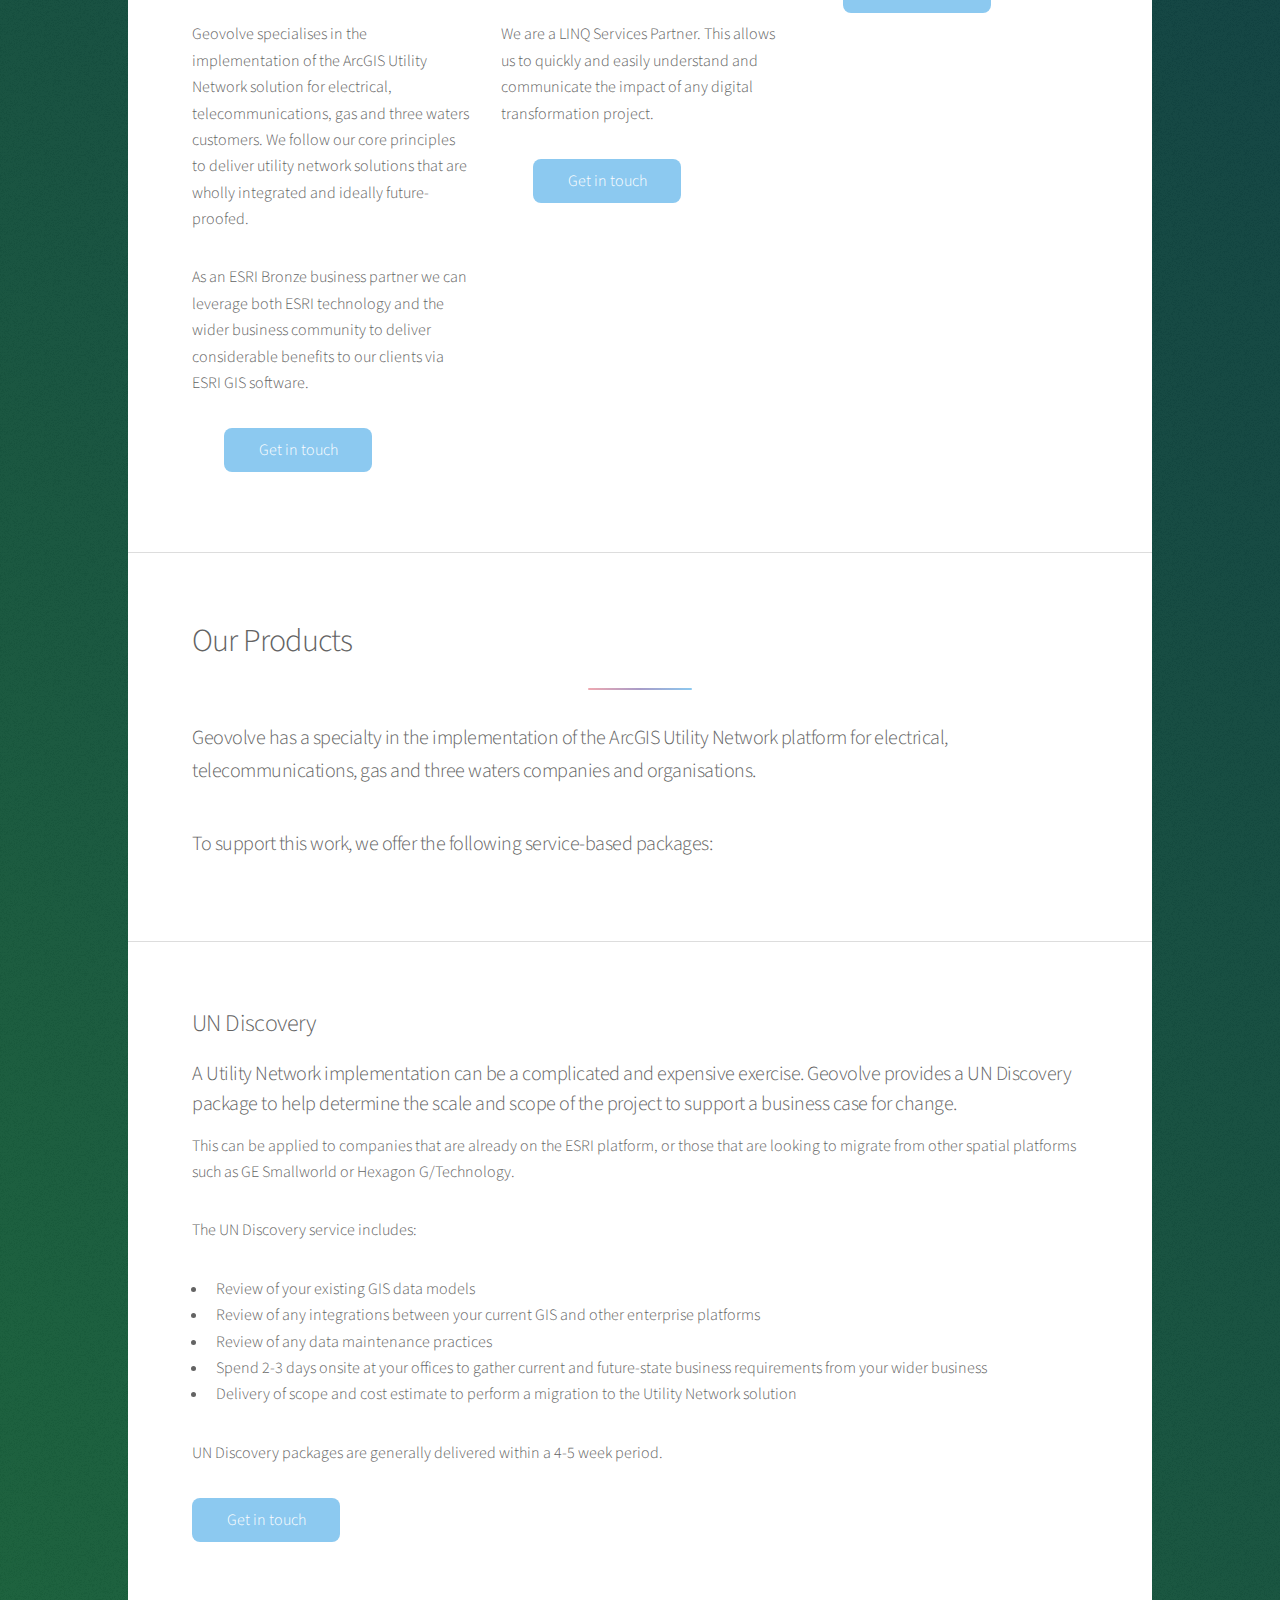
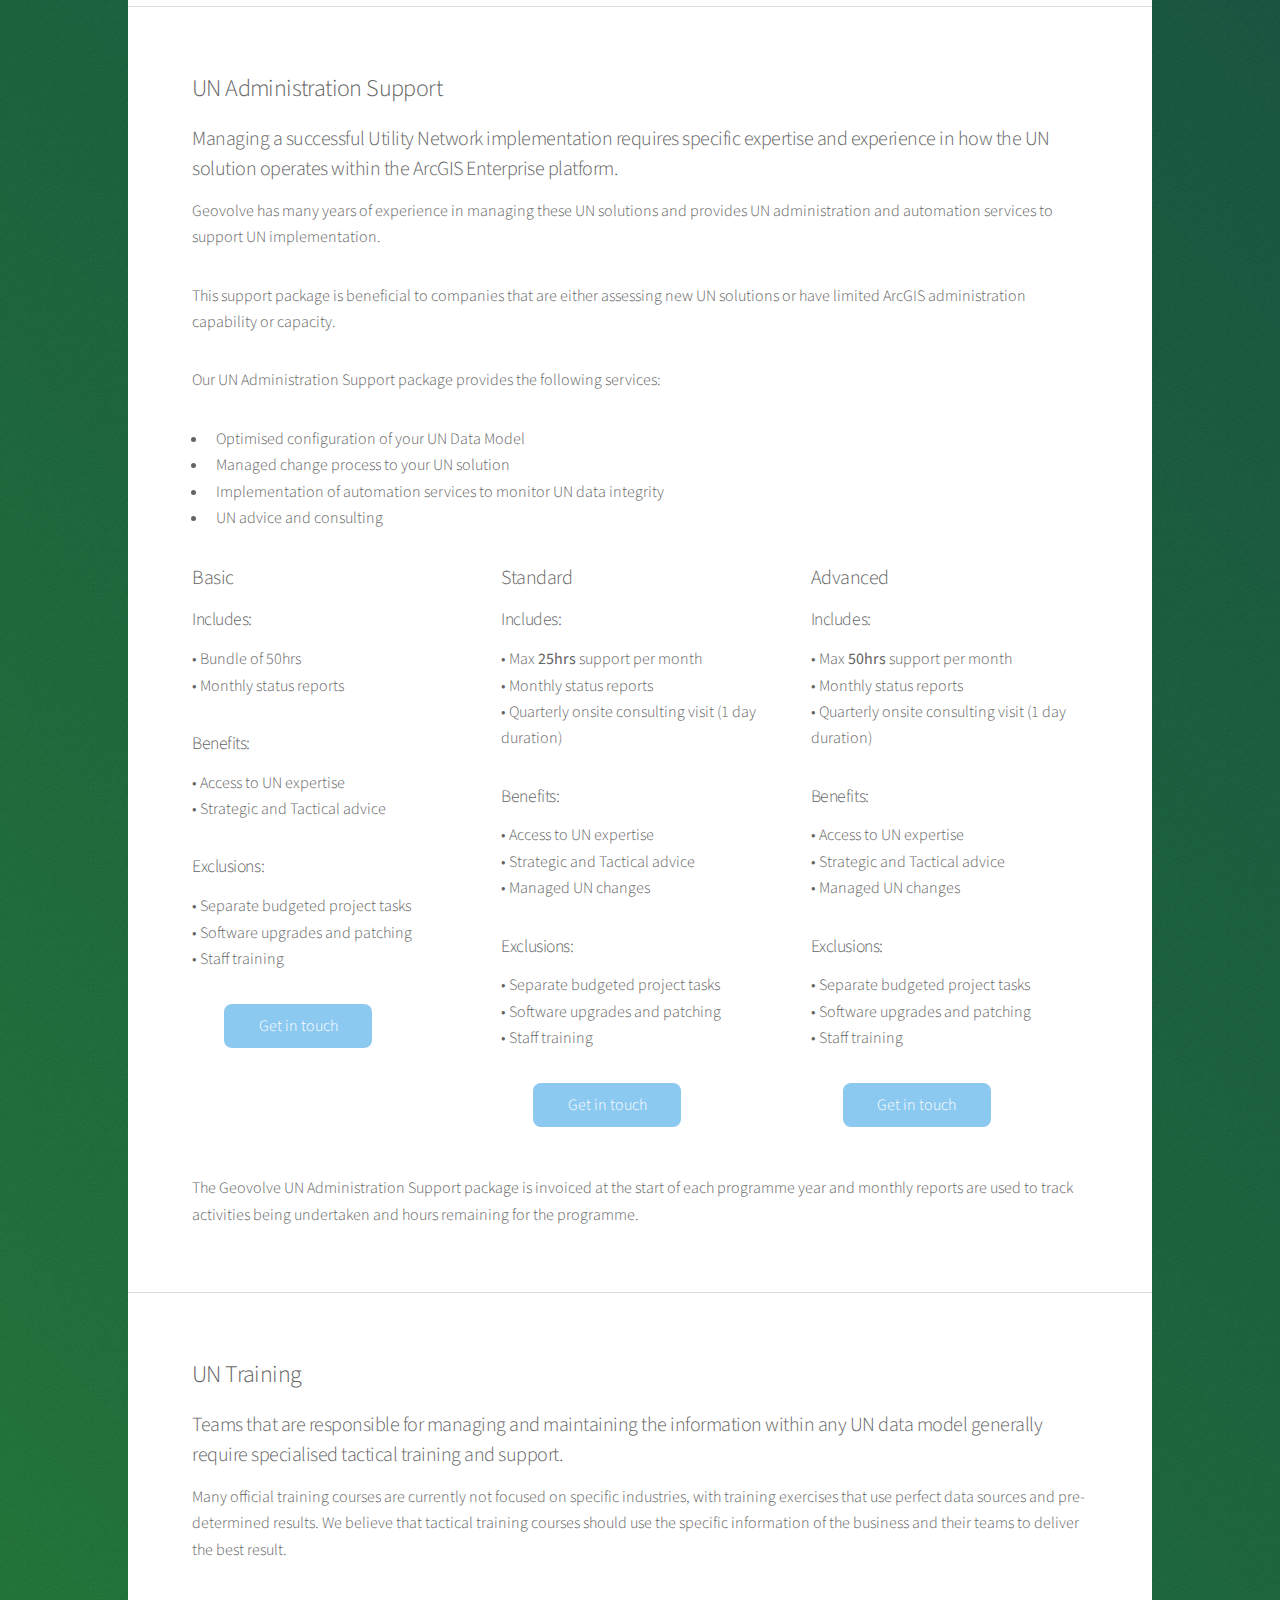
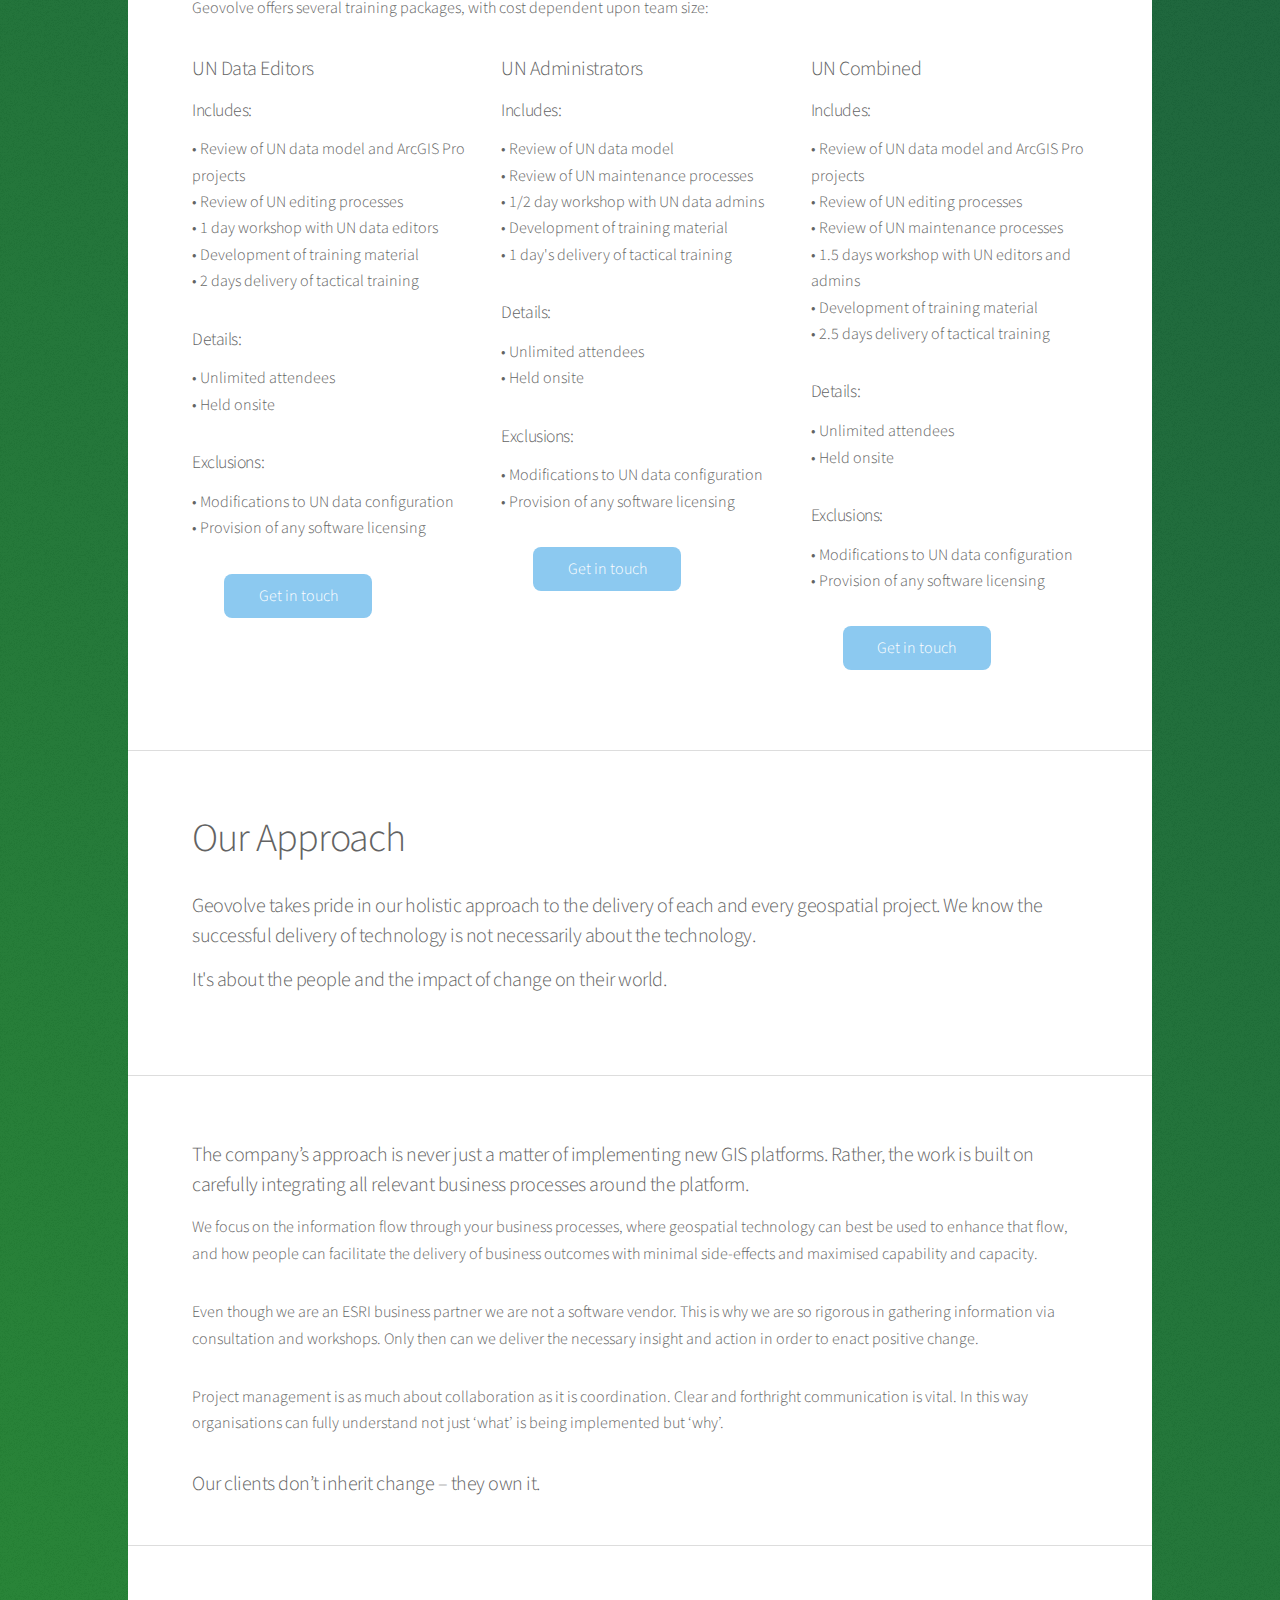
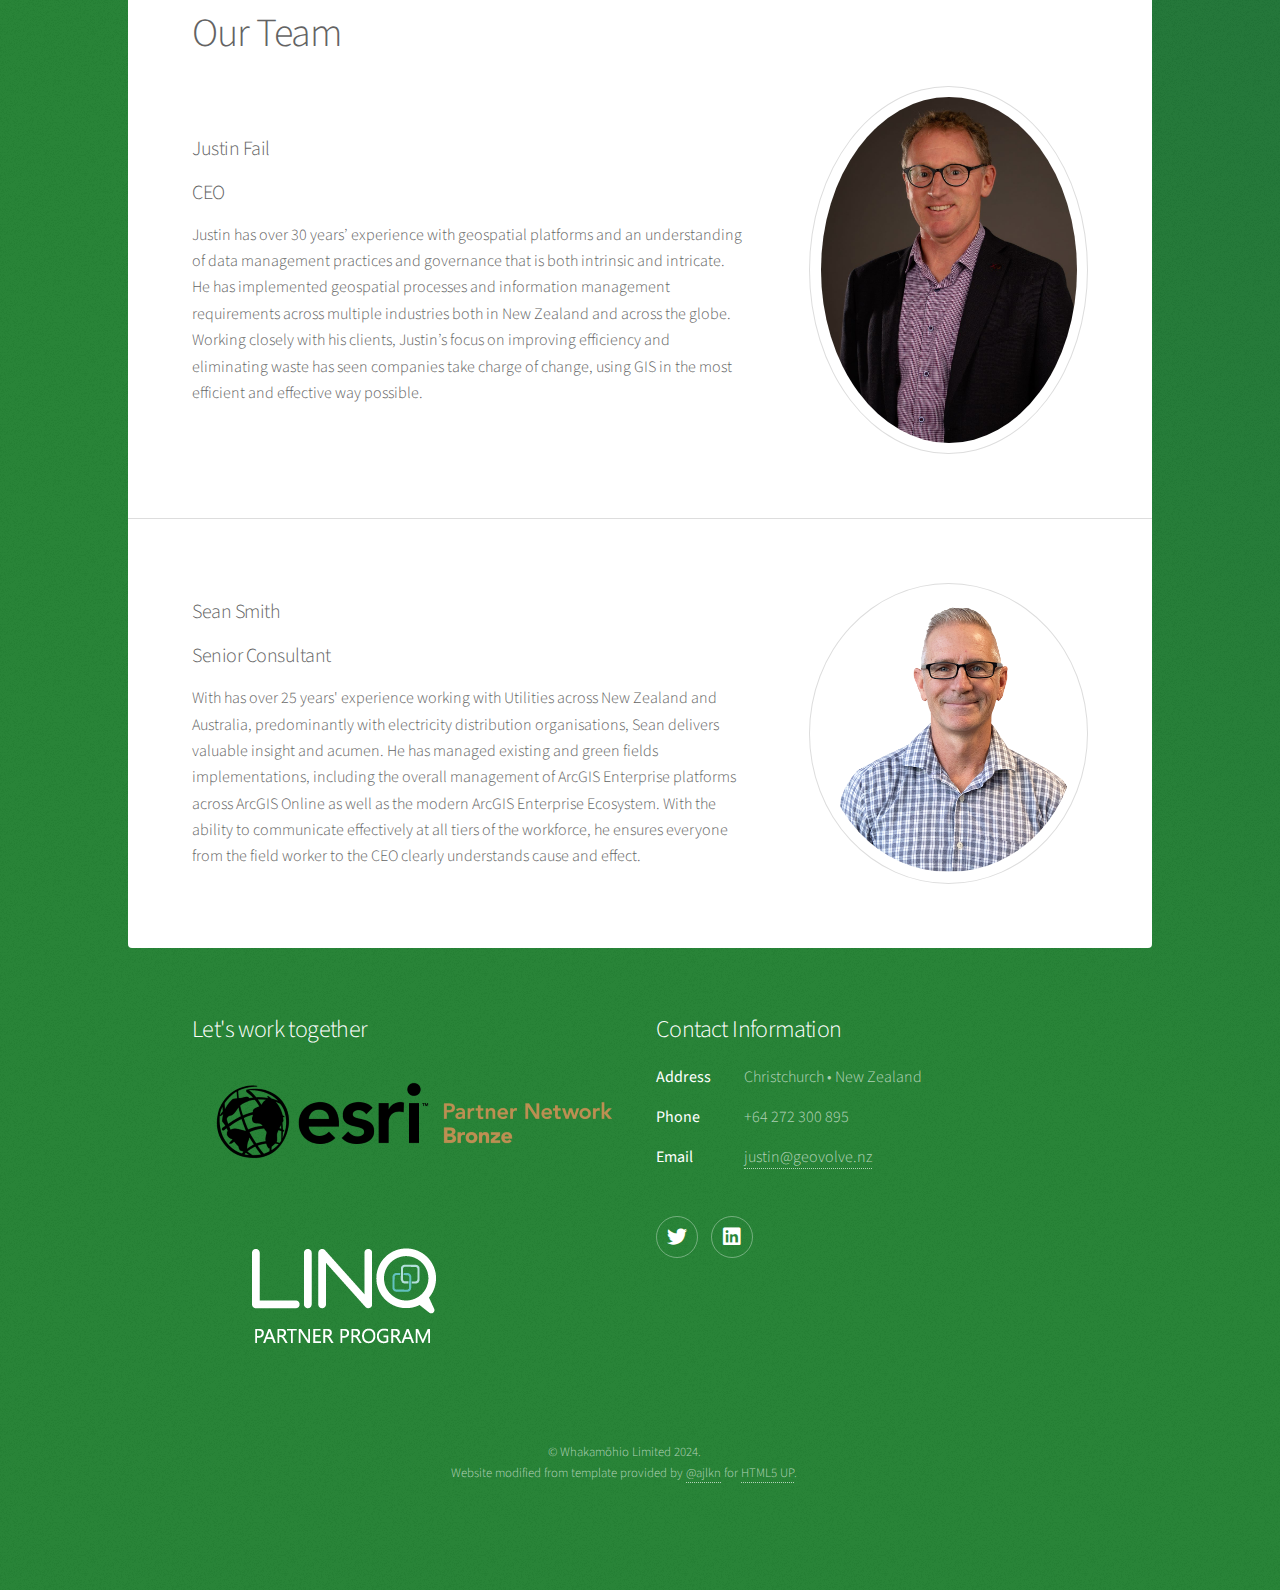
==== commit 1fe671bc: "Completely new content, images added" ====
--- a/index.html
+++ b/index.html
@@ -22,18 +22,18 @@
 		<meta name="description" content="Helping businesses enhance their geospatial capability across Asia Pacific" />
 		<meta name='robots' content='index, follow, max-image-preview:large, max-snippet:-1, max-video-preview:-1' />
 		<link rel="canonical" href="https://geovolve.nz/" />
-		<link rel="stylesheet" href="/assets/css/main.css" />
-		<link rel="icon" sizes="32x32" href="/images/favicon.ico">
-		<link rel="icon" type="image/png" sizes="32x32" href="/images/favicon-32x32.png">
-		<link rel="icon" type="image/png" sizes="16x16" href="/images/favicon-16x16.png">
-		<link rel="apple-touch-icon" sizes="180x180" href="/images/apple-touch-icon.png">
-		<link rel="manifest" href="/images/site.webmanifest">
-		<link rel="mask-icon" href="/images/safari-pinned-tab.svg" color="#5bbad5">
-		<link rel="shortcut icon" href="/images/favicon.ico">
+		<link rel="stylesheet" href="assets/css/main.css" />
+		<link rel="icon" sizes="32x32" href="images/favicon.ico">
+		<link rel="icon" type="image/png" sizes="32x32" href="images/favicon-32x32.png">
+		<link rel="icon" type="image/png" sizes="16x16" href="images/favicon-16x16.png">
+		<link rel="apple-touch-icon" sizes="180x180" href="images/apple-touch-icon.png">
+		<link rel="manifest" href="images/site.webmanifest">
+		<link rel="mask-icon" href="images/safari-pinned-tab.svg" color="#5bbad5">
+		<link rel="shortcut icon" href="images/favicon.ico">
 		<meta name="msapplication-TileColor" content="#da532c">
 		<meta name="msapplication-config" content="images/browserconfig.xml">
 		<meta name="theme-color" content="#ffffff">
-		<noscript><link rel="stylesheet" href="/assets/css/noscript.css" /></noscript>
+		<noscript><link rel="stylesheet" href="assets/css/noscript.css" /></noscript>
 	</head>
 	<body class="is-preload">
 
@@ -41,193 +41,385 @@
 			<div id="wrapper">
 
 				<!-- Header -->
-					<header id="header" class="alt">
-						<span class="logo"><img src="images/geovolve-wordmark w tagline-white green.svg" alt="Geovolve Logo with tagline" /></span>
-						<!--<h1>Geovolve</h1>
-						<p>Evolve geospatial capability<br />
-						built by <a href="https://twitter.com/ajlkn">@ajlkn</a> for <a href="https://html5up.net">HTML5 UP</a>.</p>
-						
-						<p>Helping businesses enhance their geospatial capability and maturity</p>-->
-					</header>
+				<header id="header" class="alt">
+					<span class="logo"><img src="images/geovolve-wordmark w tagline-black white.svg" alt="Geovolve Logo with tagline" /></span>
+				</header>
 
 				<!-- Nav -->
-					<nav id="nav">
-						<ul>
-							<li><a href="#why" class="active">Why Geovolve?</a></li>
-							<li><a href="#what">Services</a></li>
-							<li><a href="#work">Projects</a></li>
-							<li><a href="#about">About</a></li>
-							<li><a href="#footer">Contact</a></li>
+				<nav id="nav">
+					<ul>
+						<li><a href="#why" class="active">Why Geovolve?</a></li>
+						<li><a href="#what">Services</a></li>
+						<li><a href="#work">Products</a></li>
+						<li><a href="#about">About</a></li>
+						<li><a href="#footer">Contact</a></li>
+					</ul>
+				</nav>
+
+				<!-- Main -->
+				<div id="main">
+					<!-- Introduction -->
+					<section id="why" class="main special">
+						<div class="content">
+							<!--<span class="image"><img src="images/geovolve-icon-white green on black.png" alt="Geovolve logo image" /></span>-->
+							<div class="content">
+								<header>
+									<h2 class="major">Geovolve ensures utilities, government, and private sector organisations are using the right GIS tools in the most efficient and effective way possible.</h2>
+								</header>
+							</div>
+						</div>
+					</section>
+					<section class="main dark">
+						<div class="content">
+							<header>
+								<h1 class="major">How we work?</h1>
+								<h3 class="green">...and why this should matter to you</h3>
+							</header>
+							<p>We simplify communication; unify process, people, and technology; and amplify useable data and insight.</p><p>With consummate expertise and experience we deliver precise knowledge and pragmatic guidance to ensure here-and-now strategic acumen and future-focused business outcomes.</p>
+						</div>
+					</section>
+					<section class="main">
+						<div class="content">
+							<header>
+								<h1 class="major green">Who we work for?</h1>
+							</header>
+							<p>You can find Geovolve working throughout New Zealand and Australia across multiple industries and business sectors.</p>
+							<h3>Our clients include:</h3>
+							<ul class="features">
+								<li><span class="image"><a href="https://www.alpineenergy.co.nz/"><img src="images/logos/AEL_Logo-01_resize.png" alt="Alpine Energy Logo" height="80"/></a></span></li>
+								<li><span class="image"><a href="https://www.auroraenergy.co.nz/"><img src="images/logos/Aurora-Logo.png" alt="Aurora Energy Logo" height="80"/></a></span></li>
+								<li><span class="image"><a href="https://myracelab.com/"><img src="images/logos/MRL-logo.png" alt="My Race Lab Logo" height="80"/></a></span></li>
+								<li><span class="image"><a href="https://www.mainpower.co.nz/"><img src="images/logos/mainpower_logo.png" alt="Mainpower Logo" height="80"/></a></span></li>
+								<li><span class="image"><a href="https://www.networkwaitaki.co.nz/"><img src="images/logos/network-waitaki.png" alt="Network Waitaki Logo" height="80"/></a></span></li>
+								<li><span class="image"><a href="https://www.thelinescompany.co.nz/"><img src="images/logos/TLC Logo.png" alt="The Lines Company Logo" height="80"/></a></span></li>
+								<li><span class="image"><a href="https://waipanetworks.co.nz/"><img src="images/logos/WN-Logo.svg" alt="Waipā Networks Logo" height="80"/></a></span></li>
+								<li><span class="image"><a href="https://www.wel.co.nz/"><img src="images/logos/WEL Logo.png" alt="WEL Networks Logo" height="80"/></a></span></li>
+								<li><span class="image"><a href="https://www.tuatahifibre.co.nz/"><img src="images/logos/tuatahi_logo.jpg" alt="Tuatahi Fibre Logo" height="80"/></a></span></li>
+								<li><span class="image"><a href="https://www.ecan.govt.nz/"><img src="images/logos/ecan_logo_resize.png" alt="ECan Logo" height="80"/></a></span></li>
+								<li><span class="image"><a href="https://www.raupaenga.co.nz/"><img src="images/logos/raupaenga_logo.jpg" alt="Rau Paenga Logo" height="80"/></a></span></li>
+								<li><span class="image"><a href="https://tawhaki.co.nz/"><img src="images/logos/tawhaki.jfif" alt="Tāwhaki Logo" height="80"/></a></span></li>
+								
+								<li><span class="image"><a href="https://www.eanetworks.co.nz/"><img src="images/logos/ea-networks-logo.svg" alt="EA Networks Logo" height="40"/></a></span></li>
+							</ul>
+						</div>
+					</section>
+					<section class="main dark">
+						<div class="content">
+							<header>
+								<h1 class="major">Our partners</h1>
+							</header>
+							<p>Our carefully honed network ensures Geovolve can provide a wraparound service that is greater than the sum of its parts.</p>
+							<h3 class="green">Our partners include:</h3>
+							<ul class="features">
+								<li><span class="image"><a href="https://seamlessdata.co.nz"><img src="images/Seamless-Logo-25_resize.webp" alt="Seamless Logo" height="100"/></a></span></li>
+								<li><span class="image"><a href="https://linq.it"><img src="images/LINQ_PP_rev_rgb_resize.png" alt="LINQ Partner Logo" height="100"/></a></span></li>
+								<li><span class="image"><a href="https://geoworx.co.nz"><img src="images/Geoworx Logo.webp" alt="Geoworx Logo" height="100"/></a></span></li>
+							</ul>
+						</div>
+					</section>
+
+					<!-- Services -->
+					<section id="what" class="main special">
+						<header class="major">
+							<h1>Our Services</h1>
+						</header>
+						<ul class="features">
+							<li>
+								<span class="icon solid major style6 fa-handshake-simple"></span>
+								<h3>GIS Advisory</h3>
+								<p>Geovolve helps organisations throughout New Zealand and Australia to integrate their GIS functions within their everyday processes to achieve far more efficient business outcomes.</p>
+								<p>With decades of combined expertise across multiple industries, we know how to simplify technology implementation without compromising existing technology, functionality, and profitability. We do this by using a combination of information design practices and solid project and change management skills, backed by our years of experience with implementing geospatial technologies.</p>
+								<p>Geovolve specialises in the implementation of the ArcGIS Utility Network solution for electrical, telecommunications, gas and three waters customers. We follow our core principles to deliver utility network solutions that are wholly integrated and ideally future-proofed.</p>
+								<p>As an ESRI Bronze business partner we can leverage both ESRI technology and the wider business community to deliver considerable benefits to our clients via ESRI GIS software.</p>
+								<ul class="actions">
+									<li><a href="#footer" class="button primary">Get in touch</a></li>
+								</ul>
+							</li>
+							<li>
+								<span class="icon solid major style6 fa-diagram-project"></span>
+								<h3>Information Strategy</h3>
+								<p>A successful GIS implementation requires aligned understanding of how information efficiently flows through an organisation, via multiple business units and technologies, to its effective destination.</p>
+								<p>Geovolve can document current and future-state business and management processes to identify where information needs to be mastered – and what technology functions support the delivery of this mastery. This process also provides inherent value to companies looking to develop useable insights, build coherent business cases, and deliver reliable project scoping</p>
+								<p>We are a LINQ Services Partner. This allows us to quickly and easily understand and communicate the impact of any digital transformation project.</p>
+								<ul class="actions">
+									<li><a href="#footer" class="button primary">Get in touch</a></li>
+								</ul>
+							</li>
+							<li>
+								<span class="icon solid major style6 fa-magnifying-glass-chart"></span>
+								<h3>Project Delivery</h3>
+								<p>We provide business analysis, project management and change management expertise to assist businesses as they implement new technology or upgrade existing technology. We can either deliver this functionality ourselves or work alongside external agencies to mitigate the risk of change.</p>
+								<p>Geovolve applies the Prince2 framework when delivering project management and follows the Business Analysts Body of Knowledge (BABOK) and Change Management Body of Knowledge (CMBOK) for delivery of these respective functions.</p>
+								<ul class="actions">
+									<li><a href="#footer" class="button primary">Get in touch</a></li>
+								</ul>
+							</li>
 						</ul>
-					</nav>
-
-				<!-- Main -->
-					<div id="main">
-
-						<!-- Introduction -->
-							<section id="why" class="main special">
-								<div class="spotlight">
-									<div class="content">
-										<header class="major">
-											<h2>Why Geovolve?</h2>
-										</header>
-										<p>Geovolve ensures utilities, government, and private sector organisations are using the right GIS tools in the most efficient and effective way possible.</p>
-										<!--<ul class="alt">
-											<li>Project Delivery and Change Management</li>
-											<li>Information Management Processes</li>
-											<li>Geospatial Advisory and Support</li>
-										</ul>-->
-										<p>We do so by simplifying communication; unifying process, people, and technology; and amplifying useable data and insight. With consummate expertise and experience we deliver precise knowledge and pragmatic guidance to ensure here-and-now strategic acumen and future-focused business outcomes.</p>
-										<!--<p>We pride ourselves on the ability to deliver technology components as simply as possible while identifying business and data improvements that provide the greatest business benefit and broaden the use of geospatial functions.</p>-->
-										<!--<ul class="actions">
-											<li><a href="/generic.html" class="button">Learn More</a></li>
-										</ul>-->
-									</div>
-									<span class="image"><img src="images/geovolve-icon-white green on black.png" alt="Geovolve logo image" /></span>
-								</div>
-							</section>
-
-						<!-- Services -->
-							<section id="what" class="main special">
-								<header class="major">
-									<h2>Services</h2>
-								</header>
-								<ul class="features">
-									<li>
-										<span class="icon solid major style6 fa-magnifying-glass-chart"></span>
-										<h3>Project Delivery</h3>
-										<p>Geovolve provides project management and change management expertise to assist businesses implement new and upgrade existing technology, and develop new technical and business functions.</p>
-									</li>
-									<li>
-										<span class="icon solid major style6 fa-diagram-project"></span>
-										<h3>Information Management</h3>
-										<p>Geovolve can assist with documenting your current- and future-state business and information management processes to identify insights and assist with business cases and project scoping.</p>
-									</li>
-									<li>
-										<span class="icon solid major style6 fa-handshake-simple"></span>
-										<h3>Geospatial Advisory</h3>
-										<p>With over 25yrs experience in the geospatial sector, Geovolve knows how to keep things simple while considering your business functions, technology and commercial requirements.</p>
-									</li>
-								</ul>
-								<!--<footer class="major">
-									<ul class="actions special">
-										<li><a href="/generic.html" class="button">Learn More</a></li>
-									</ul>
-								</footer>-->
-							</section>
-
-						<!-- Projects -->
-							<section id="work" class="main special">
-								<header class="major">
-									<h2>Projects</h2>
-									<p>The following are examples of recent projects undertaken for differing market segments:</p>
-								</header>
-								<ul class="features">
-									<li>
-										<span class="icon solid major style6 fa-bolt"></span>
-										<h3>Utilities</h3>
-										<p>GIS Consulting and Project Management support for multiple Electricity Distributers migrating to the ESRI Utility Network solution.</p>
-										<p>Designed and implemented an Electrical Utility Network model for <a href="https://www.networkwaitaki.co.nz/">Network Waitaki</a></p>
-										<p>On behalf of <a href="https://www.cyient.com/">Cyient Ltd</a>, delivered an ESRI Utility Network implementation for <a href="https://waipanetworks.co.nz/">Waipa Networks Ltd</a>.</p>
-										<p>Geospatial operations support, including python scripting and advisory to support asset management system integration for <a href="https://auroraenergy.co.nz/">Aurora Energy Ltd</a>.</p>
-										<!--<p>Partnered with <a href="https://www.seamlessdata.co.nz/">Seamless</a> to develop source-destination data mapping for a migration to the ESRI Utility Network data model for <a href="https://bullerelectricity.co.nz/">Buller Electricity</a>.</p>
-										<p>Working with <a href="https://leva-advisory.co.nz/">Leva Advisory</a>, provided business process analysis for <a href="https://www.vodafone.co.nz/">Vodafone NZ</a>.</p>-->
-									</li>
-									<li>
-										<span class="icon solid major style6 fa-landmark"></span>
-										<h3>Government</h3>
-										<p>Project managed and provided consultancy for development of roadmap for <a href="https://www.cdemcanterbury.govt.nz/">Canterbury Civil Defense and Emergency Management</a>.</p>
-										<p>Using the <a href="https://www.linq.it/">LINQ</a> software platform, documented processes and developed commercial impacts for a business case to migrate raster datasets to cloud infrastructure for <a href="https://www.ecan.govt.nz/">Environment Canterbury</a>.</p>
-										<p>Working with <a href="https://www2.deloitte.com/nz/en.html">Deloitte NZ</a> and <a href="https://orbica.world/">Orbica Ltd</a>, provided BA and PM expertise to document high-level census information requirements for <a href="https://www.stats.govt.nz/">Statistics NZ</a>.</p>
-									</li>
-									<li>
-										<span class="icon solid major style6 fa-key"></span>
-										<h3>Private</h3>
-										<p>Partnering with <a href="https://www.eiq.co.nz/">eiQ Ltd</a>, provide advice to support strategic direction of geospatial technology for an environmental consultancy.</p>
-										<p>Geospatial advice and software development for a private startup related to the car racing industry.</p>
-										<p>Geospatial support and consulting services to support a recreational consultancy firm.</p>
-									</li>
-								</ul>
-								<!--<footer class="major">
-									<ul class="actions special">
-										<li><a href="/generic.html" class="button">Learn More</a></li>
-									</ul>
-								</footer>-->
-							</section>
-
-						<!-- Get Started -->
-							<section id="about" class="main special">
-								<div class="spotlight">
-									<div class="content">
-										<header class="major">
-											<h2>About</h2>
-										</header>
-										<p>Geovolve is represented by Justin Fail. Justin is an IT/Data/GIS professional with over 25 years of both local and international work experience across multiple business segments. </p>
-										<p>He is focused on improving people skills and business processes via consulting, designing, and managing the implementation of IT projects with a geospatial component. Justin has extensive experience across both vendor-specific (eg. ESRI, Intergraph) and open-source platforms which allow him to deliver pragmatic solutions that best align with customer strategic and information management strategies.</p>
-										<p>His skills are best applied to organisations that need to implement and understand their business information via spatial and asset information management technologies.</p>
-										<h3>Memberships</h3>
-										<ul class="alt">
-											<li>Member of Institute of IT Professionals NZ (MIITP), 2020+</li>
-											<li>International Institute of Business Analysis (IIBA), 2016</li>
-										</ul>
-										<h3>Training</h3>
-										<ul class="alt">
-											<li>AWS Cloud Practitioner, 2021</li>
-											<li>Dale Carnegie Management Styles, 2019</li>
-											<li>Investment Logic Mapping (ILM), 2017</li>
-											<li>Better Business Case Practitioner, 2016</li>
-											<li>Prince2 Foundation, 2012</li>
-										</ul>
-									</div>
-									<span class="image"><img src="images/Justin Photo.jpg" alt="Justin Fail Photo" /></span>
-								</div>
-								<!--<footer class="major">
-									<ul class="actions special">
-										<li><a href="/generic.html" class="button primary">Get Started</a></li>
-										<li><a href="/generic.html" class="button">Learn More</a></li>
-									</ul>
-								</footer>-->
-							</section>
-
-					</div>
+					</section>
+
+					<!-- Products -->
+					<section id="work" class="main special">
+						<header class="major">
+							<h2>Our Products</h2>
+							<p>Geovolve has a specialty in the implementation of the ArcGIS Utility Network platform for electrical, telecommunications, gas and three waters companies and organisations.</p>
+							<p>To support this work, we offer the following service-based packages:</p>
+						</header>
+					</section>
+					<section class="main dark">
+						<div class="content">
+							<header>
+								<h2 class="major">UN Discovery</h2>
+								<h3 class="green">A Utility Network implementation can be a complicated and expensive exercise. Geovolve provides a UN Discovery package to help determine the scale and scope of the project to support a business case for change.</h3>
+							</header>
+							<p>This can be applied to companies that are already on the ESRI platform, or those that are looking to migrate from other spatial platforms such as GE Smallworld or Hexagon G/Technology.</p>
+							<p>The UN Discovery service includes:</p>
+							<ul>
+								<li>Review of your existing GIS data models</li>
+								<li>Review of any integrations between your current GIS and other enterprise platforms</li>
+								<li>Review of any data maintenance practices</li>
+								<li>Spend 2-3 days onsite at your offices to gather current and future-state business requirements from your wider business</li>
+								<li>Delivery of scope and cost estimate to perform a migration to the Utility Network solution</li>
+							</ul>
+							<p>UN Discovery packages are generally delivered within a 4-5 week period.</p>
+							<ul class="actions">
+								<li><a href="#footer" class="button primary">Get in touch</a></li>
+							</ul>
+						</div>
+					</section>
+					<section class="main">
+						<div class="content">
+							<header>
+								<h2 class="major">UN Administration Support</h2>
+								<h3 class="green">Managing a successful Utility Network implementation requires specific expertise and experience in how the UN solution operates within the ArcGIS Enterprise platform.</h3>
+							</header>
+							<p>Geovolve has many years of experience in managing these UN solutions and provides UN administration and automation services to support UN implementation.</p>
+							<p>This support package is beneficial to companies that are either assessing new UN solutions or have limited ArcGIS administration capability or capacity.</p>
+							<p>Our UN Administration Support package provides the following services:</p>
+							<ul>
+								<li>Optimised configuration of your UN Data Model</li>
+								<li>Managed change process to your UN solution</li>
+								<li>Implementation of automation services to monitor UN data integrity</li>
+								<li>UN advice and consulting</li>
+							</ul>
+							<ul class="features">
+								<li>
+									<h3 class="green">Basic</h3>
+									<h4 class="green">Includes:</h4>
+									<p>&bull;&nbsp;Bundle of 50hrs<br />
+										&bull;&nbsp;Monthly status reports
+									</p>
+									<h4 class="green">Benefits:</h4>
+									<p>&bull;&nbsp;Access to UN expertise<br />
+										&bull;&nbsp;Strategic and Tactical advice
+									</p>
+									<h4 class="green">Exclusions:</h4>
+									<p>&bull;&nbsp;Separate budgeted project tasks<br />
+										&bull;&nbsp;Software upgrades and patching<br />
+										&bull;&nbsp;Staff training
+									</p>
+									<ul class="actions">
+										<li><a href="#footer" class="button primary">Get in touch</a></li>
+									</ul>
+								</li>
+								<li>
+									<h3 class="green">Standard</h3>
+									<h4 class="green">Includes:</h4>
+									<p>&bull;&nbsp;Max <strong>25hrs</strong> support per month<br />
+										&bull;&nbsp;Monthly status reports<br />
+										&bull;&nbsp;Quarterly onsite consulting visit (1 day duration)
+									</p>
+									<h4 class="green">Benefits:</h4>
+									<p>&bull;&nbsp;Access to UN expertise<br />
+										&bull;&nbsp;Strategic and Tactical advice<br />
+										&bull;&nbsp;Managed UN changes
+									</p>
+									<h4 class="green">Exclusions:</h4>
+									<p>&bull;&nbsp;Separate budgeted project tasks<br />
+										&bull;&nbsp;Software upgrades and patching<br />
+										&bull;&nbsp;Staff training
+									</p>
+									<ul class="actions">
+										<li><a href="#footer" class="button primary">Get in touch</a></li>
+									</ul>
+								</li>
+								<li>
+									<h3 class="green">Advanced</h3>
+									<h4 class="green">Includes:</h4>
+									<p>&bull;&nbsp;Max <strong>50hrs</strong> support per month<br />
+										&bull;&nbsp;Monthly status reports<br />
+										&bull;&nbsp;Quarterly onsite consulting visit (1 day duration)
+									</p>
+									<h4 class="green">Benefits:</h4>
+									<p>&bull;&nbsp;Access to UN expertise<br />
+										&bull;&nbsp;Strategic and Tactical advice<br />
+										&bull;&nbsp;Managed UN changes
+									</p>
+									<h4 class="green">Exclusions:</h4>
+									<p>&bull;&nbsp;Separate budgeted project tasks<br />
+										&bull;&nbsp;Software upgrades and patching<br />
+										&bull;&nbsp;Staff training
+									</p>
+									<ul class="actions">
+										<li><a href="#footer" class="button primary">Get in touch</a></li>
+									</ul>
+								</li>
+							</ul>
+							<p>The Geovolve UN Administration Support package is invoiced at the start of each programme year and monthly reports are used to track activities being undertaken and hours remaining for the programme.</p>
+						</div>
+					</section>
+					<section class="main dark">
+						<div class="content">
+							<header>
+								<h2 class="major">UN Training</h2>
+								<h3 class="green">Teams that are responsible for managing and maintaining the information within any UN data model generally require specialised tactical training and support.</h3>
+							</header>
+							<p>Many official training courses are currently not focused on specific industries, with training exercises that use perfect data sources and pre-determined results. We believe that tactical training courses should use the specific information of the business and their teams to deliver the best result.</p>
+							<p>Geovolve offers several training packages, with cost dependent upon team size:</p>
+							<ul class="features">
+								<li>
+									<h3 class="green">UN Data Editors</h3>
+									<h4 class="green">Includes:</h4>
+									<p>&bull;&nbsp;Review of UN data model and ArcGIS Pro projects<br />
+										&bull;&nbsp;Review of UN editing processes<br />
+										&bull;&nbsp;1 day workshop with UN data editors<br />
+										&bull;&nbsp;Development of training material<br />
+										&bull;&nbsp;2 days delivery of tactical training
+									</p>
+									<h4 class="green">Details:</h4>
+									<p>&bull;&nbsp;Unlimited attendees<br />
+										&bull;&nbsp;Held onsite
+									</p>
+									<h4 class="green">Exclusions:</h4>
+									<p>&bull;&nbsp;Modifications to UN data configuration<br />
+										&bull;&nbsp;Provision of any software licensing
+									</p>
+									<ul class="actions">
+										<li><a href="#footer" class="button primary">Get in touch</a></li>
+									</ul>
+								</li>
+								<li>
+									<h3 class="green">UN Administrators</h3>
+									<h4 class="green">Includes:</h4>
+									<p>&bull;&nbsp;Review of UN data model<br />
+										&bull;&nbsp;Review of UN maintenance processes<br />
+										&bull;&nbsp;1/2 day workshop with UN data admins<br />
+										&bull;&nbsp;Development of training material<br />
+										&bull;&nbsp;1 day's delivery of tactical training
+									</p>
+									<h4 class="green">Details:</h4>
+									<p>&bull;&nbsp;Unlimited attendees<br />
+										&bull;&nbsp;Held onsite
+									</p>
+									<h4 class="green">Exclusions:</h4>
+									<p>&bull;&nbsp;Modifications to UN data configuration<br />
+										&bull;&nbsp;Provision of any software licensing
+									</p>
+									<ul class="actions">
+										<li><a href="#footer" class="button primary">Get in touch</a></li>
+									</ul>
+								</li>
+								<li>
+									<h3 class="green">UN Combined</h3>
+									<h4 class="green">Includes:</h4>
+									<p>&bull;&nbsp;Review of UN data model and ArcGIS Pro projects<br />
+										&bull;&nbsp;Review of UN editing processes<br />
+										&bull;&nbsp;Review of UN maintenance processes<br />
+										&bull;&nbsp;1.5 days workshop with UN editors and admins<br />
+										&bull;&nbsp;Development of training material<br />
+										&bull;&nbsp;2.5 days delivery of tactical training
+									</p>
+									<h4 class="green">Details:</h4>
+									<p>&bull;&nbsp;Unlimited attendees<br />
+										&bull;&nbsp;Held onsite
+									</p>
+									<h4 class="green">Exclusions:</h4>
+									<p>&bull;&nbsp;Modifications to UN data configuration<br />
+										&bull;&nbsp;Provision of any software licensing
+									</p>
+									<ul class="actions">
+										<li><a href="#footer" class="button primary">Get in touch</a></li>
+									</ul>
+								</li>
+							</ul>
+							
+						</div>
+					</section>
+					
+
+					<!-- About -->
+					<section id="about" class="main">
+						<header class="major">
+							<h1>Our Approach</h1>
+							<h3>Geovolve takes pride in our holistic approach to the delivery of each and every geospatial project. We know the successful delivery of technology is not necessarily about the technology.</h3>
+							<h3 class="green">It's about the people and the impact of change on their world.</h3>
+						</header>
+					</section>
+					<section class="main dark">
+						<div class="content">
+							<h3>The company’s approach is never just a matter of implementing new GIS platforms. Rather, the work is built on carefully integrating all relevant business processes around the platform.</h3>
+							<p>We focus on the information flow through your business processes, where geospatial technology can best be used to enhance that flow, and how people can facilitate the delivery of business outcomes with minimal side-effects and maximised capability and capacity.</p>
+							<p>Even though we are an ESRI business partner we are not a software vendor. This is why we are so rigorous in gathering information via consultation and workshops. Only then can we deliver the necessary insight and action in order to enact positive change.</p>
+							<p>Project management is as much about collaboration as it is coordination. Clear and forthright communication is vital. In this way organisations can fully understand not just ‘what’ is being implemented but ‘why’.</p>
+							<h3 class="green">Our clients don’t inherit change – they own it.</h3>
+						</header>
+					</section>
+					<section class="main dark">
+						<header>
+							<h1>Our Team</h1>
+						</header>
+						<div class="spotlight">
+							<div class="content">
+								<h3 class="green">Justin Fail</h3>
+								<h3 class="green">CEO</h3>
+								<p>Justin has over 30 years’ experience with geospatial platforms and an understanding of data management practices and governance that is both intrinsic and intricate. He has implemented geospatial processes and information management requirements across multiple industries both in New Zealand and across the globe. Working closely with his clients, Justin’s focus on improving efficiency and eliminating waste has seen companies take charge of change, using GIS in the most efficient and effective way possible.</p>
+							</div>
+							<span class="image"><img src="images/Justin Photo.jpg" alt="Justin Fail Photo" /></span>
+						</div>
+					</section>
+					<section class="main dark">
+						<div class="spotlight">
+							<div class="content">
+								<h3 class="green">Sean Smith</h3>
+								<h3 class="green">Senior Consultant</h3>
+								<p>With has over 25 years' experience working with Utilities across New Zealand and Australia, predominantly with electricity distribution organisations, Sean delivers valuable insight and acumen. He has managed existing and green fields implementations, including the overall management of ArcGIS Enterprise platforms across ArcGIS Online as well as the modern ArcGIS Enterprise Ecosystem. With the ability to communicate effectively at all tiers of the workforce, he ensures everyone from the field worker to the CEO clearly understands cause and effect.</p>
+							</div>
+							<span class="image"><img src="images/Sean Photo.png" alt="Sean Smith Photo" /></span>
+						</div>
+					</section>
+				</div>
 
 				<!-- Footer -->
-					<footer id="footer">
-						<section>
-							<h2>Collaborative Partners</h2>
-							<p>Geovolve partners with the following firms to deliver a wider breadth of services:</p>
-							<ul class="alt">
-								<li><a href="https://www.eiq.co.nz/" target="_blank">eiQ Ltd</a></li>
-								<!--<li><a href="https://leva-advisory.co.nz/" target="_blank">Leva Advisory</a></li>-->
-								<li><a href="https://www.linq.it/" target="_blank">LINQ</a></li>
-								<!--<li><a href="https://orbica.world/" target="_blank">Orbica</a></li>-->
-								<li><a href="https://www.seamlessdata.co.nz/" target="_blank">Seamless</a></li>
-							</ul>
-							<!--<ul class="actions">
-								<li><a href="generic.html" class="button">Learn More</a></li>
-							</ul>-->
-						</section>
-						<section>
-							<h2>Contact Information</h2>	
-							<dl class="alt">
-								<dt>Address</dt>
-								<dd>Christchurch &bull; New Zealand</dd>
-								<dt>Phone</dt>
-								<dd>+64 272 300 895</dd>
-								<dt>Email</dt>
-								<dd><a href="mailto:justin@geovolve.nz">justin@geovolve.nz</a></dd>
-							</dl>
-							<ul class="icons">
-								<li><a href="https://twitter.com/GeovolveNZ" class="icon brands fa-twitter alt"><span class="label">Twitter</span></a></li>
-								<li><a href="https://mapstodon.space/@GeovolveNZ" class="icon brands fa-mastodon alt"><span class="label">Mastodon</span></a></li>
-								<li><a href="https://www.linkedin.com/company/geovolve-nz/" class="icon brands fa-linkedin alt"><span class="label">LinkedIn</span></a></li>
-								<li><a href="https://www.facebook.com/geovolvenz" class="icon brands fa-facebook-f alt"><span class="label">Facebook</span></a></li>
-								<!--<li><a href="#" class="icon brands fa-instagram alt"><span class="label">Instagram</span></a></li>-->
-								<li><a href="https://github.com/GeovolveNZ" class="icon brands fa-github alt"><span class="label">GitHub</span></a></li>
-							</ul>
-						</section>
-						<p class="copyright">&copy; Whakamōhio Limited 2023. <br />Website modified from template provided by <a href="https://twitter.com/ajlkn">@ajlkn</a> for <a href="https://html5up.net">HTML5 UP</a>.</p>
-					</footer>
+				<footer id="footer">
+					<section>
+						<h2>Let's work together</h2>
+						<div>
+							<span class="image"><img src="images/H_esriPartnerNet-bronze_sRGB_40.png" alt="ESRI Bronze Partner Logo" /></span>
+						</div>
+						<div>
+							<span class="image"><img src="images/LINQ_PP_rev_rgb.png" alt="LINQ Partner Logo" /></span>
+						</div>
+					</section>
+					<section>
+						<h2>Contact Information</h2>	
+						<dl class="alt">
+							<dt>Address</dt>
+							<dd>Christchurch &bull; New Zealand</dd>
+							<dt>Phone</dt>
+							<dd>+64 272 300 895</dd>
+							<dt>Email</dt>
+							<dd><a href="mailto:justin@geovolve.nz">justin@geovolve.nz</a></dd>
+						</dl>
+						<ul class="icons">
+							<li><a href="https://twitter.com/GeovolveNZ" class="icon brands fa-twitter alt"><span class="label">Twitter</span></a></li>
+							<!--<li><a href="https://mapstodon.space/@GeovolveNZ" class="icon brands fa-mastodon alt"><span class="label">Mastodon</span></a></li>-->
+							<li><a href="https://www.linkedin.com/company/geovolve-nz/" class="icon brands fa-linkedin alt"><span class="label">LinkedIn</span></a></li>
+							<!--<li><a href="https://www.facebook.com/geovolvenz" class="icon brands fa-facebook-f alt"><span class="label">Facebook</span></a></li>-->
+							<!--<li><a href="#" class="icon brands fa-instagram alt"><span class="label">Instagram</span></a></li>-->
+							<!--<li><a href="https://github.com/GeovolveNZ" class="icon brands fa-github alt"><span class="label">GitHub</span></a></li>-->
+						</ul>
+					</section>
+					<p class="copyright">&copy; Whakamōhio Limited 2024. <br />Website modified from template provided by <a href="https://twitter.com/ajlkn">@ajlkn</a> for <a href="https://html5up.net">HTML5 UP</a>.</p>
+				</footer>
 
 			</div>
 
